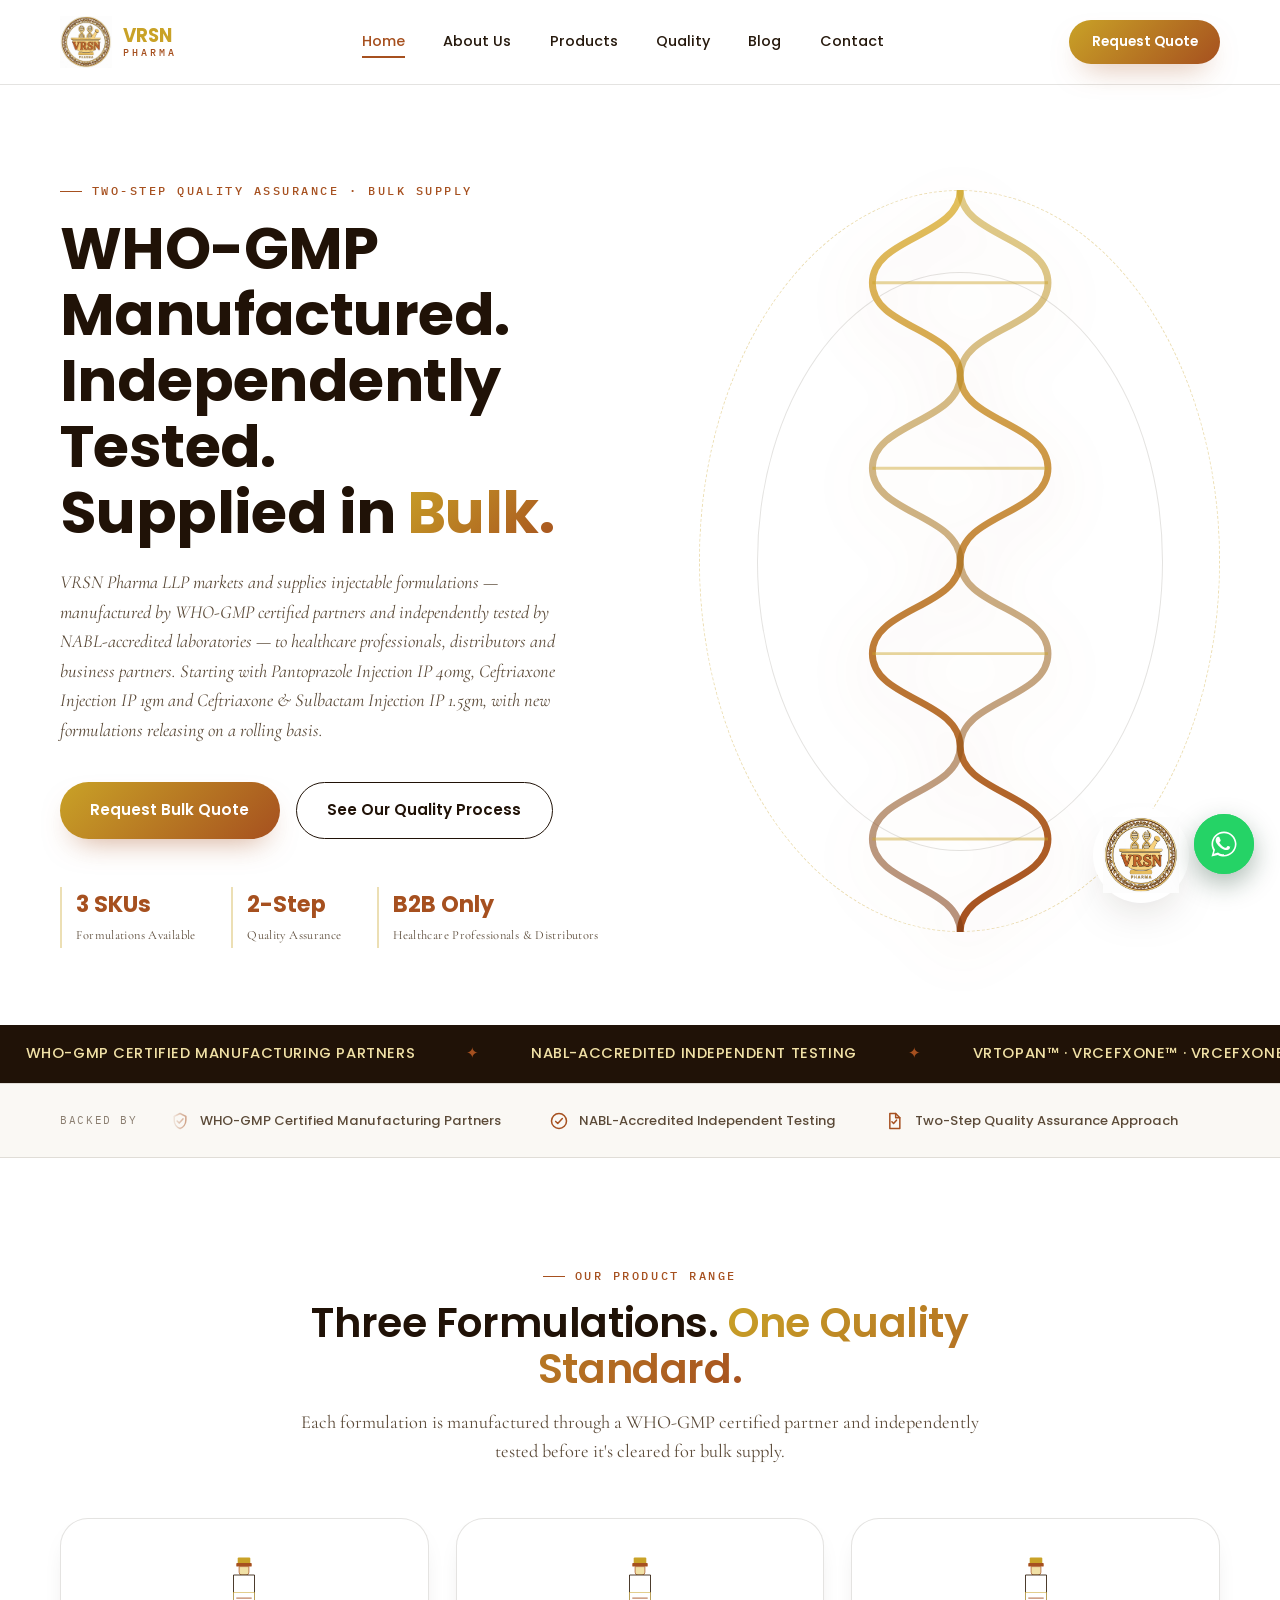
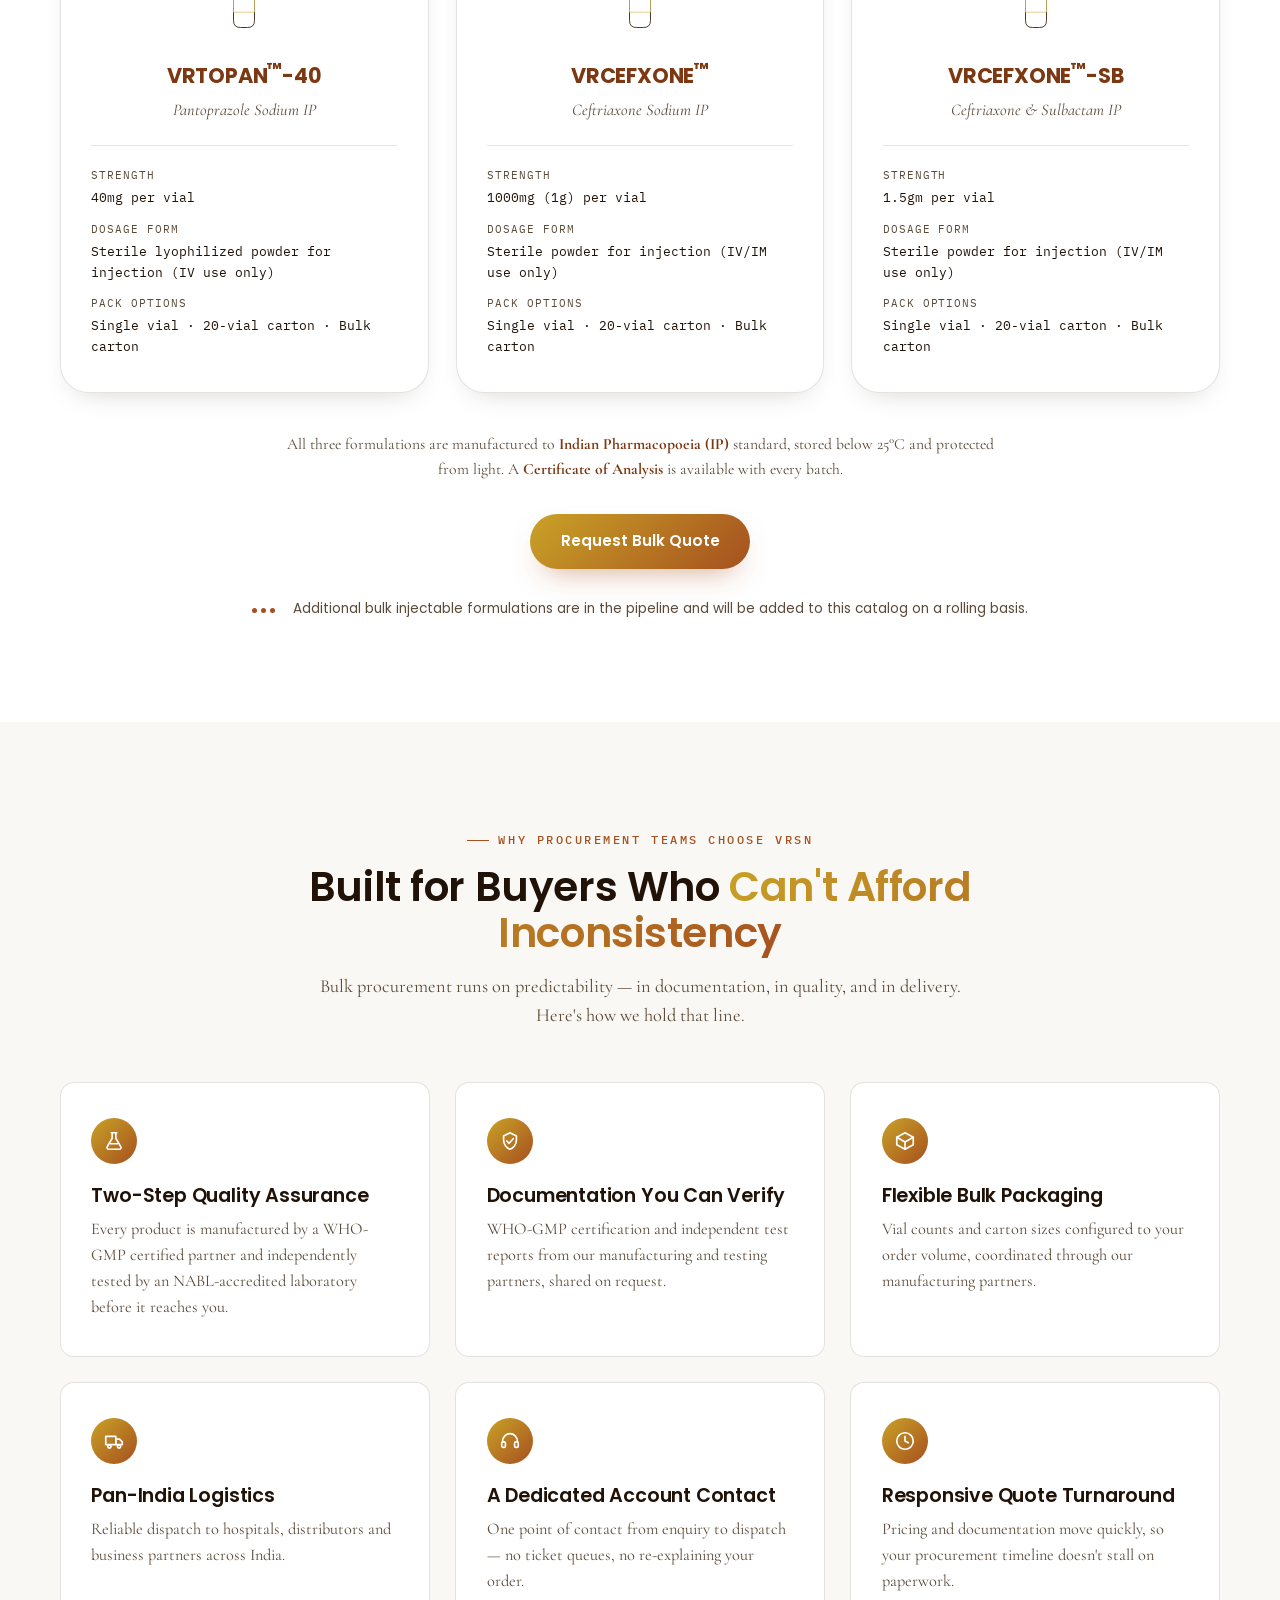
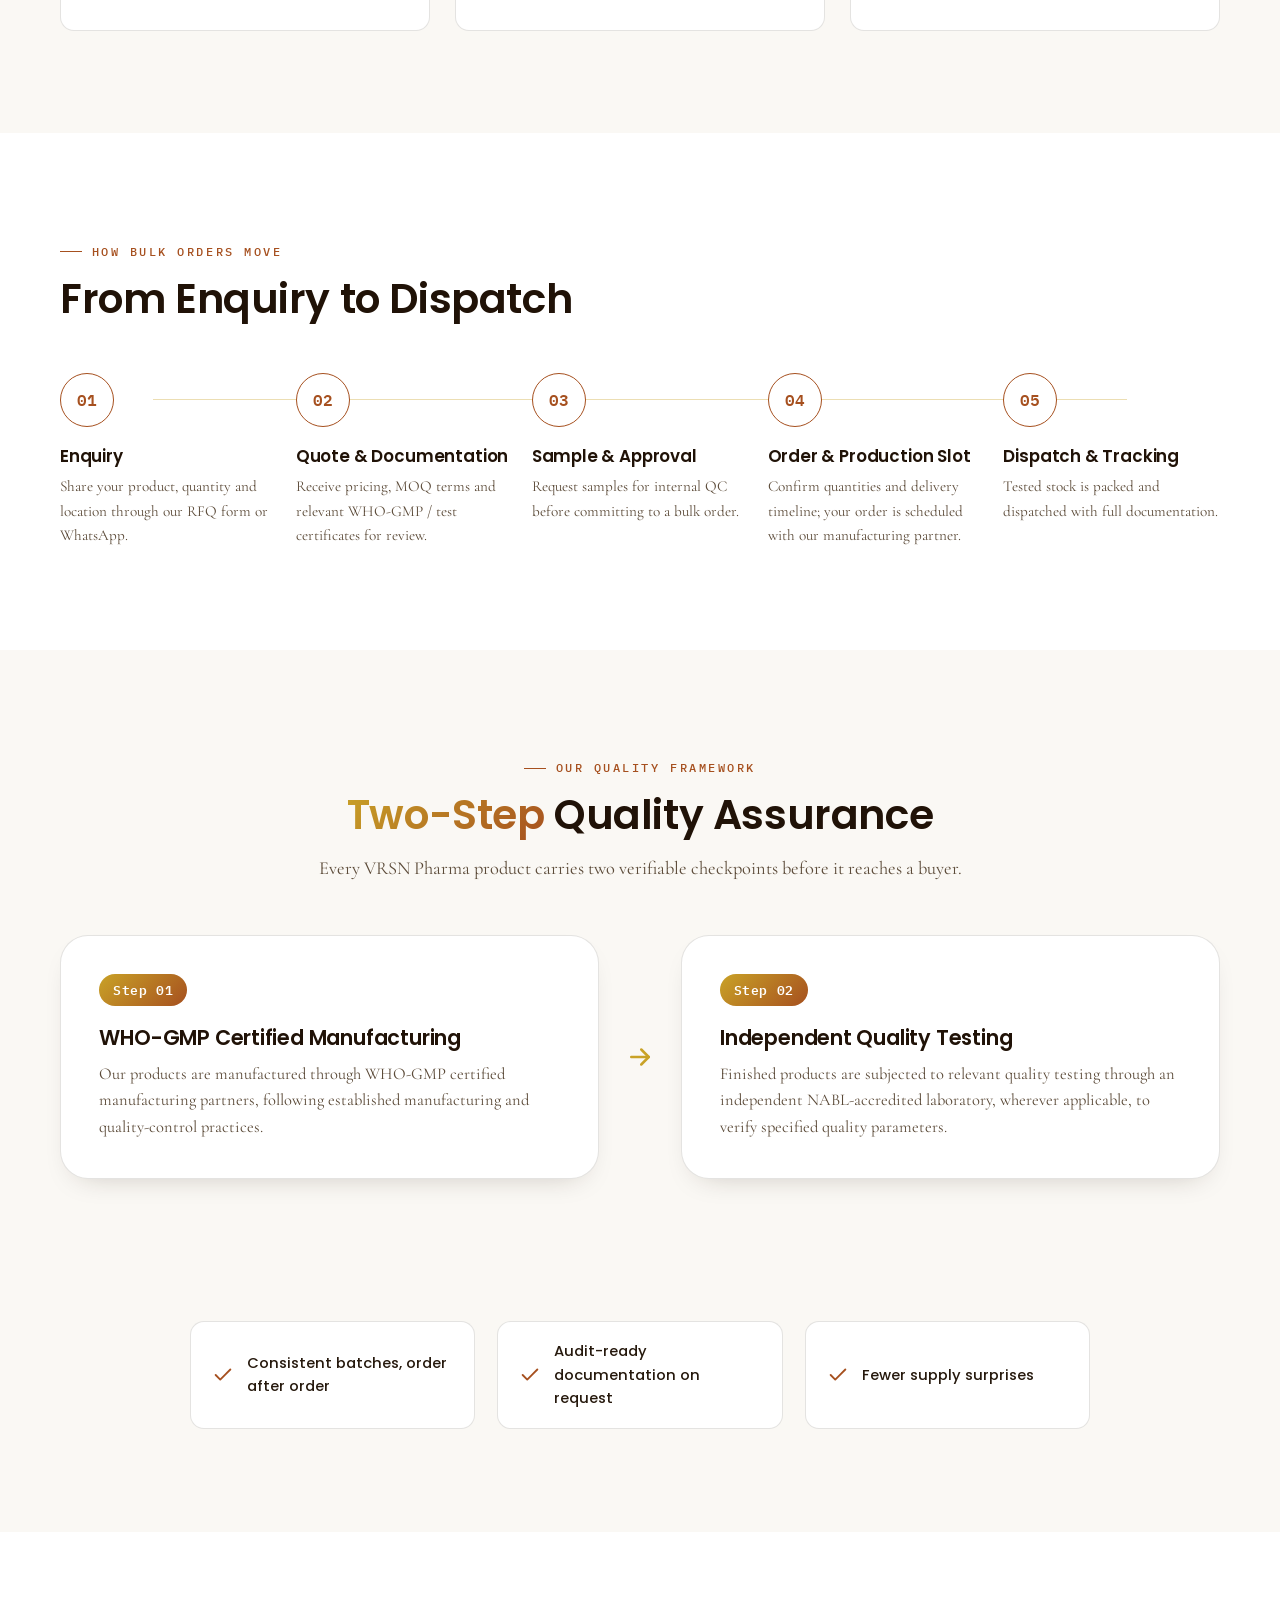
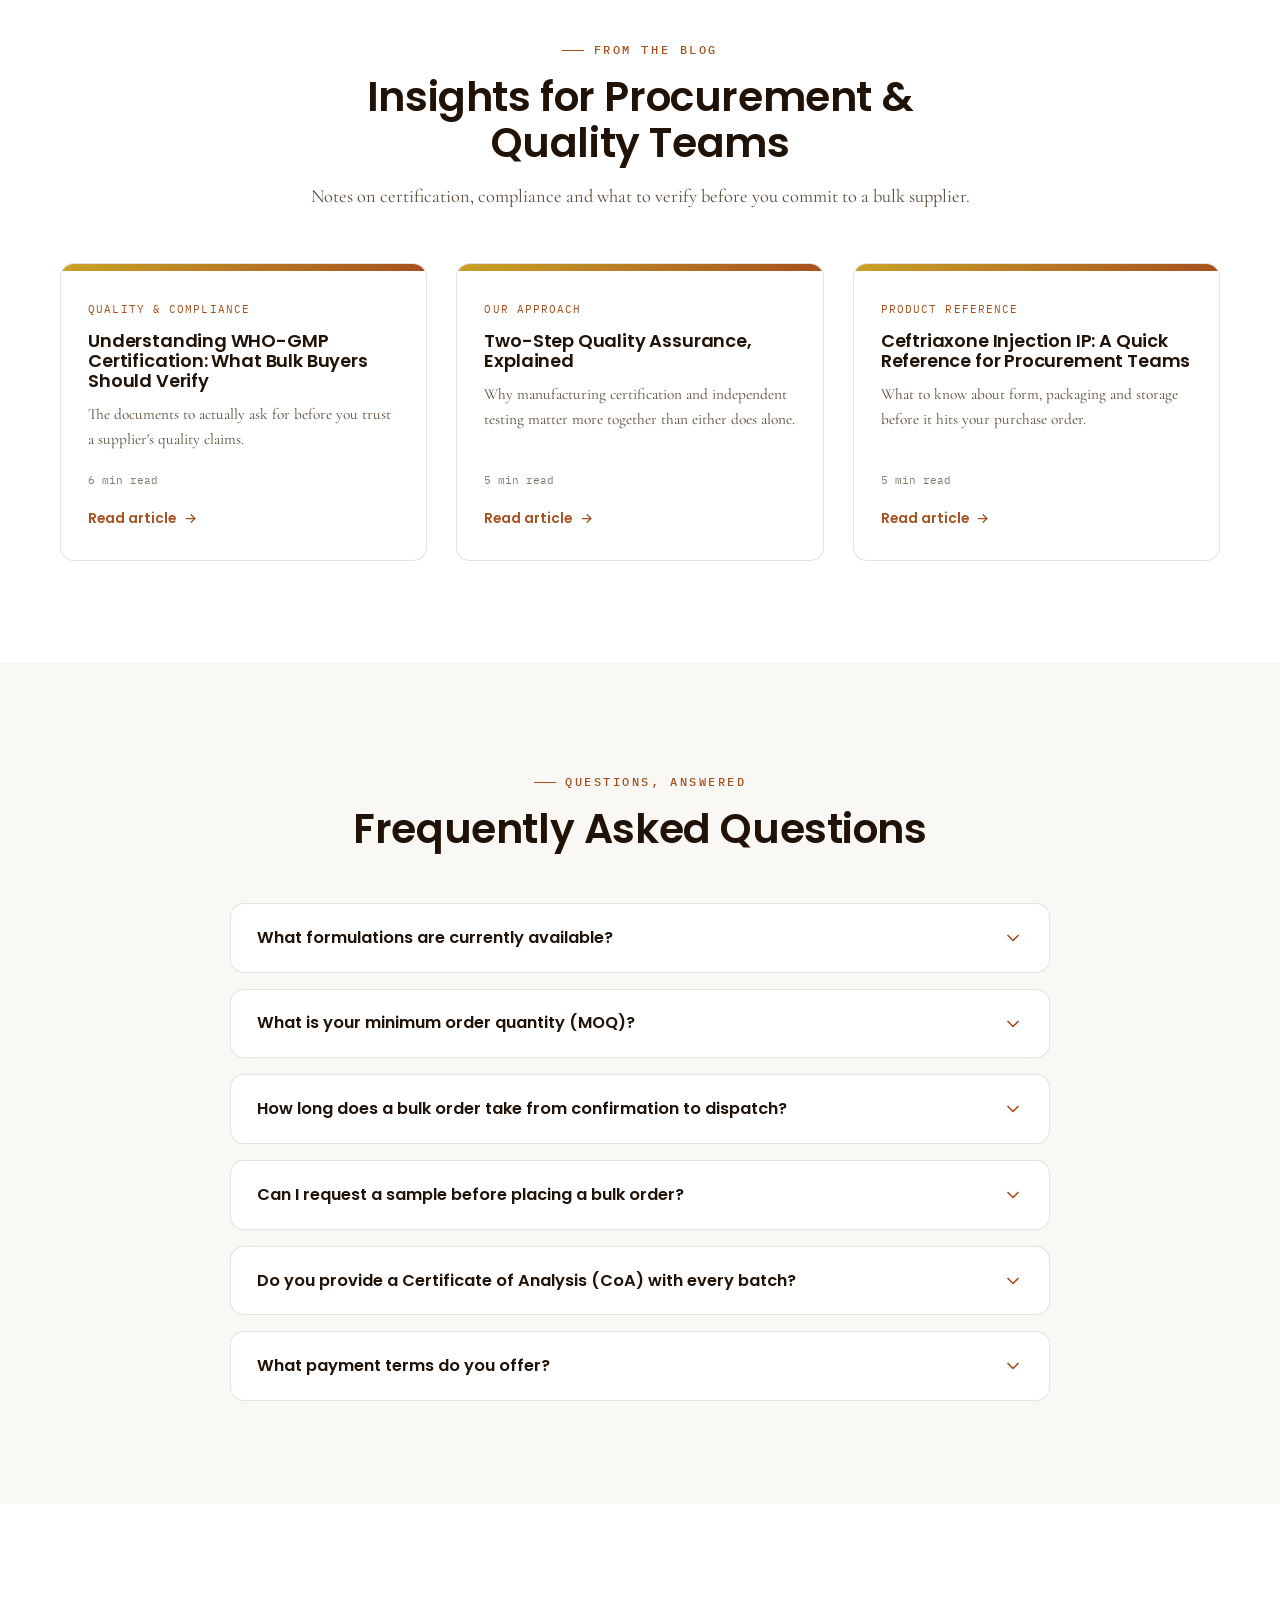
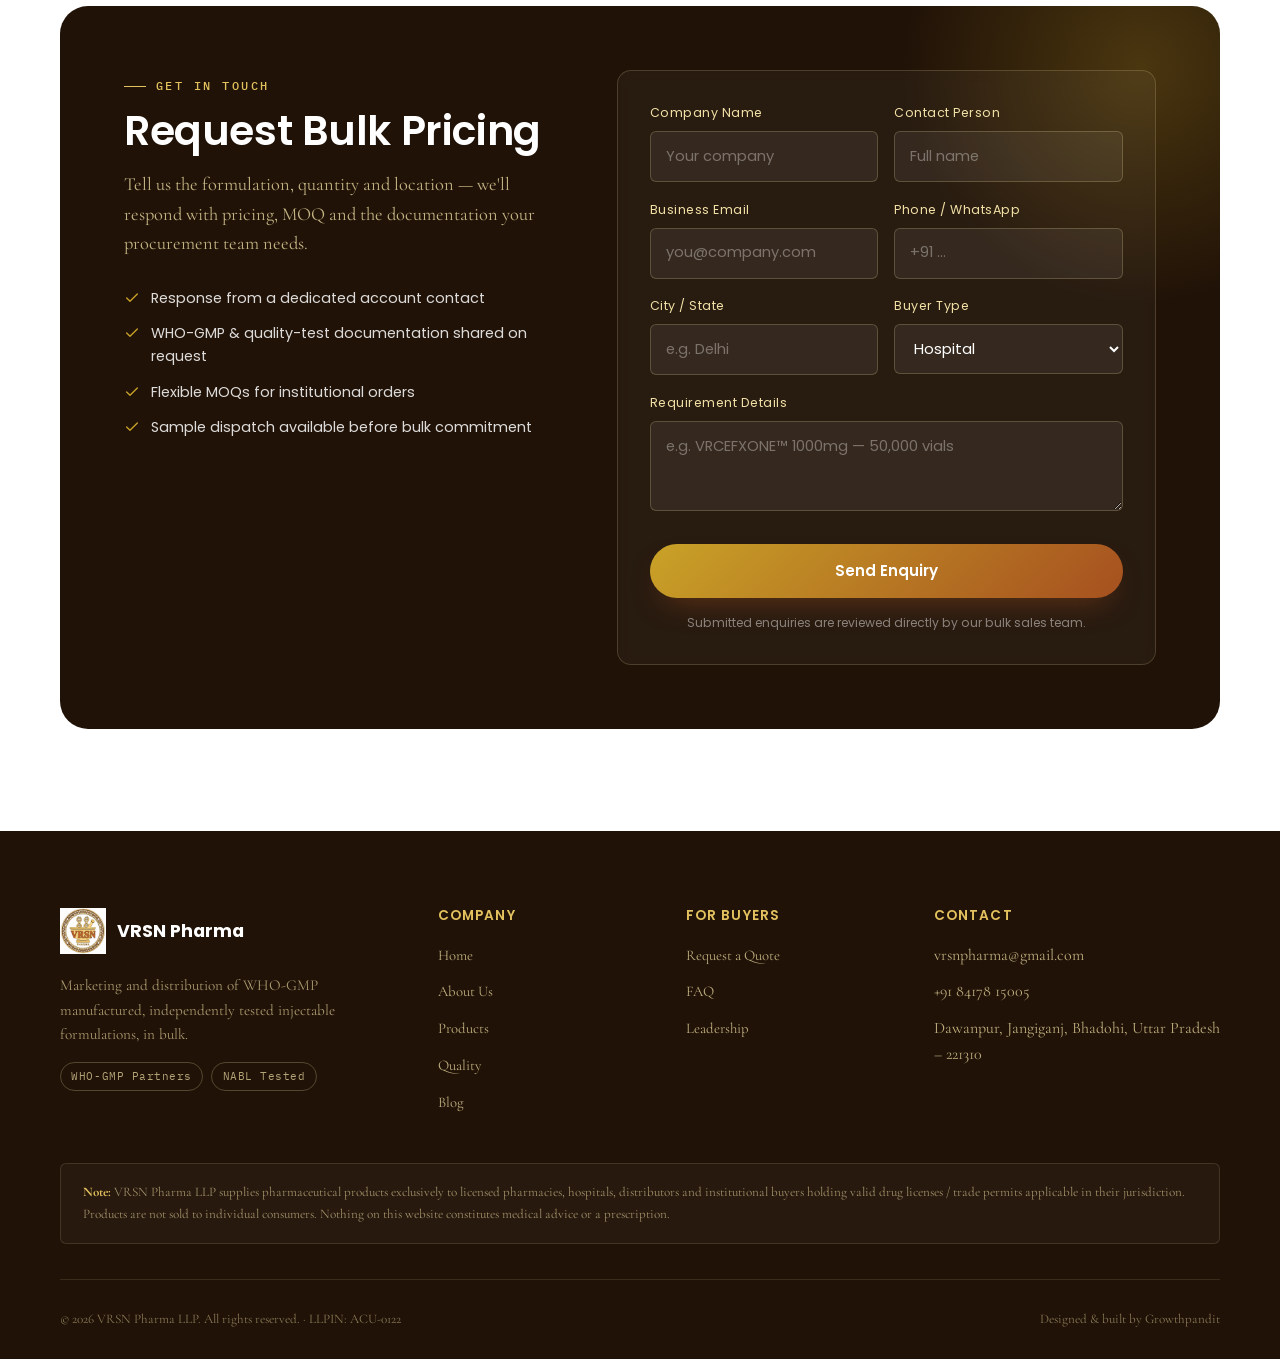
==== index.html @ abc67e85 "Initial website" ====
<!DOCTYPE html>
<html lang="en">
<head>
<meta charset="UTF-8">
<meta name="viewport" content="width=device-width, initial-scale=1.0">
<title>VRSN Pharma — Two-Step Quality Assured Bulk Injectable Supply</title>
<meta name="description" content="VRSN Pharma LLP markets and supplies WHO-GMP manufactured, independently tested injectable formulations in bulk to healthcare professionals, distributors and business partners.">
<link rel="icon" href="[data-uri]">
<link rel="preconnect" href="https://fonts.googleapis.com">
<link rel="preconnect" href="https://fonts.gstatic.com" crossorigin>
<link href="https://fonts.googleapis.com/css2?family=Poppins:wght@400;500;600;700&family=Cormorant+Garamond:ital,wght@0,400;0,500;0,600;1,400;1,500&family=IBM+Plex+Mono:wght@400;500;600&display=swap" rel="stylesheet">
<style>
/* ==========================================================================
   VRSN PHARMA — Design System
   Palette derived from brand seal: antique gold, burnt copper, deep bronze-brown
   Display: Poppins (SemiBold/Bold) · Body: Cormorant Garamond · Data: IBM Plex Mono
   ========================================================================== */

:root {
  --gold: #C9A227;
  --gold-light: #E3C15E;
  --gold-pale: #F1E1A6;
  --copper: #A6501F;
  --copper-deep: #7C3812;
  --brown-deep: #33200F;
  --brown-black: #201207;
  --ink: #26190D;
  --ink-soft: #5B4A38;
  --white: #FFFFFF;
  --mist: #FAF8F4;
  --line: rgba(38, 25, 13, 0.12);
  --line-gold: rgba(201, 162, 39, 0.35);

  --grad-copper: linear-gradient(135deg, var(--gold) 0%, var(--copper) 100%);
  --grad-seal: linear-gradient(160deg, var(--gold-light) 0%, var(--gold) 45%, var(--copper) 100%);

  --font-display: 'Poppins', 'Montserrat', sans-serif;
  --font-body: 'Cormorant Garamond', 'Playfair Display', serif;
  --font-mono: 'IBM Plex Mono', 'Courier New', monospace;

  --h1: clamp(2.4rem, 4.6vw, 4rem);
  --h2: clamp(1.9rem, 3.2vw, 2.6rem);
  --h3: clamp(1.3rem, 2vw, 1.6rem);
  --body-lg: clamp(1.15rem, 1.4vw, 1.35rem);

  --container: 1240px;
  --section-pad: clamp(4.5rem, 8vw, 7.5rem);
  --radius-sm: 6px;
  --radius-md: 14px;
  --radius-lg: 28px;
  --shadow-soft: 0 20px 50px -25px rgba(38, 25, 13, 0.35);
  --shadow-card: 0 12px 30px -18px rgba(38, 25, 13, 0.28);
}

*, *::before, *::after { box-sizing: border-box; margin: 0; padding: 0; }
html { scroll-behavior: smooth; }
@media (prefers-reduced-motion: reduce) {
  html { scroll-behavior: auto; }
  *, *::before, *::after { animation-duration: 0.001ms !important; animation-iteration-count: 1 !important; transition-duration: 0.001ms !important; scroll-behavior: auto !important; }
}
body {
  font-family: var(--font-body);
  background: var(--white);
  color: var(--ink);
  line-height: 1.6;
  -webkit-font-smoothing: antialiased;
  overflow-x: hidden;
}
img { max-width: 100%; display: block; }
a { color: inherit; text-decoration: none; }
ul { list-style: none; }
button { font: inherit; cursor: pointer; border: none; background: none; }
input, textarea, select { font: inherit; }
:focus-visible { outline: 2px solid var(--copper); outline-offset: 3px; }

h1, h2, h3, h4 {
  font-family: var(--font-display);
  font-weight: 600;
  color: var(--brown-black);
  line-height: 1.12;
  letter-spacing: -0.01em;
}
h1 { font-size: var(--h1); font-weight: 700; }
h2 { font-size: var(--h2); }
h3 { font-size: var(--h3); font-weight: 600; }
p { font-size: var(--body-lg); color: var(--ink-soft); }
.lede {
  font-family: var(--font-body);
  font-style: italic;
  font-size: var(--body-lg);
  color: var(--ink-soft);
}
.eyebrow {
  font-family: var(--font-mono);
  font-size: 0.72rem;
  font-weight: 500;
  letter-spacing: 0.22em;
  text-transform: uppercase;
  color: var(--copper);
  display: inline-flex;
  align-items: center;
  gap: 0.6rem;
}
.eyebrow::before { content: ''; width: 22px; height: 1px; background: var(--copper); }
.section-head { max-width: 680px; margin-bottom: 3.2rem; }
.section-head.center { margin-left: auto; margin-right: auto; text-align: center; }
.section-head h2 { margin-top: 0.9rem; }
.section-head p { margin-top: 1rem; }

.container { max-width: var(--container); margin: 0 auto; padding: 0 clamp(1.25rem, 4vw, 2.5rem); }
.section { padding: var(--section-pad) 0; position: relative; }
.section--tight { padding: clamp(3rem, 5vw, 4.5rem) 0; }
.section--mist { background: var(--mist); }
.section--dark { background: var(--brown-black); color: var(--gold-pale); }
.section--dark p { color: rgba(241, 225, 166, 0.75); }
.section--dark h2, .section--dark h3 { color: var(--white); }
.divider { height: 1px; background: var(--line); border: none; }

.reveal { opacity: 0; transform: translateY(24px); transition: opacity 0.7s ease, transform 0.7s ease; }
.reveal.is-visible { opacity: 1; transform: translateY(0); }

.btn {
  display: inline-flex; align-items: center; gap: 0.55rem;
  font-family: var(--font-display); font-weight: 600; font-size: 0.95rem;
  padding: 0.95rem 1.9rem; border-radius: 999px;
  transition: transform 0.25s ease, box-shadow 0.25s ease, background 0.25s ease, color 0.25s ease;
  white-space: nowrap;
}
.btn-primary { background: var(--grad-copper); color: var(--white); box-shadow: 0 14px 30px -14px rgba(166, 80, 31, 0.55); }
.btn-primary:hover { transform: translateY(-2px); box-shadow: 0 18px 36px -14px rgba(166, 80, 31, 0.65); }
.btn-outline { background: transparent; color: var(--brown-black); border: 1.5px solid var(--brown-black); }
.btn-outline:hover { background: var(--brown-black); color: var(--white); }
.btn-outline.on-dark { color: var(--gold-pale); border-color: rgba(241, 225, 166, 0.4); }
.btn-outline.on-dark:hover { background: var(--gold-pale); color: var(--brown-black); }
.btn-sm { padding: 0.7rem 1.4rem; font-size: 0.85rem; }
.btn svg { width: 16px; height: 16px; }

.navbar { position: sticky; top: 0; z-index: 100; background: rgba(255, 255, 255, 0.98); border-bottom: 1px solid var(--line); }
.navbar .container { display: flex; align-items: center; justify-content: space-between; height: 84px; }
.brand { display: flex; align-items: center; gap: 0.7rem; }
.brand img { height: 52px; width: 52px; }
.brand-word { font-family: var(--font-display); font-weight: 700; font-size: 1.15rem; color: var(--brown-black); line-height: 1.1; }
.brand-word span { display: block; font-family: var(--font-mono); font-weight: 500; font-size: 0.6rem; letter-spacing: 0.3em; color: var(--copper); margin-top: 2px; }
.nav-links { display: flex; align-items: center; gap: 2.4rem; }
.nav-links a { font-family: var(--font-display); font-size: 0.9rem; font-weight: 500; color: var(--ink); position: relative; padding: 0.3rem 0; }
.nav-links a::after { content: ''; position: absolute; left: 0; bottom: 0; width: 0; height: 2px; background: var(--copper); transition: width 0.25s ease; }
.nav-links a:hover::after, .nav-links a.active::after { width: 100%; }
.nav-links a.active { color: var(--copper); }
.nav-right { display: flex; align-items: center; gap: 1.6rem; }
.nav-toggle { display: none; flex-direction: column; gap: 5px; width: 26px; }
.nav-toggle span { height: 2px; background: var(--brown-black); border-radius: 2px; }

.hero { padding: clamp(3.5rem, 7vw, 6rem) 0 clamp(3rem, 6vw, 5rem); position: relative; }
.hero .container { display: grid; grid-template-columns: 1.05fr 0.95fr; gap: clamp(2rem, 5vw, 4rem); align-items: center; }
.hero-copy h1 { margin-top: 1rem; }
.hero-copy .lede { display: block; margin-top: 1.4rem; max-width: 520px; }
.hero-actions { display: flex; flex-wrap: wrap; gap: 1rem; margin-top: 2.3rem; }
.hero-meta { display: flex; gap: 2.2rem; margin-top: 3rem; flex-wrap: wrap; }
.hero-meta div { border-left: 2px solid var(--line-gold); padding-left: 0.9rem; }
.hero-meta strong { display: block; font-family: var(--font-display); font-size: 1.4rem; color: var(--copper); }
.hero-meta span { font-size: 0.78rem; color: var(--ink-soft); letter-spacing: 0.03em; }

.hero-visual { position: relative; display: flex; align-items: center; justify-content: center; aspect-ratio: 1/1; }
.seal-ring { position: absolute; inset: 0; border-radius: 50%; border: 1.5px dashed var(--line-gold); animation: spin-slow 90s linear infinite; }
.seal-ring--inner { inset: 11%; border-style: solid; border-color: var(--line); animation: spin-slow-rev 70s linear infinite; }
@keyframes spin-slow { to { transform: rotate(360deg); } }
@keyframes spin-slow-rev { to { transform: rotate(-360deg); } }
.helix-wrap { position: relative; width: 60%; z-index: 2; filter: drop-shadow(0 18px 30px rgba(166, 80, 31, 0.18)); }
.hero-logo-badge { position: absolute; bottom: 4%; right: 6%; width: 96px; height: 96px; border-radius: 50%; background: var(--white); box-shadow: var(--shadow-soft); display: flex; align-items: center; justify-content: center; padding: 10px; z-index: 3; }
.hero-logo-badge img { width: 100%; height: 100%; object-fit: contain; }

.trust-strip { border-top: 1px solid var(--line); border-bottom: 1px solid var(--line); background: var(--mist); overflow: hidden; padding-top: 1.6rem; padding-bottom: 1.6rem; }
.trust-strip-inner { display: flex; align-items: center; gap: 2rem; }
.trust-scroll-wrap {
  overflow: hidden; flex: 1; min-width: 0;
  -webkit-mask-image: linear-gradient(to right, transparent 0, black 32px, black calc(100% - 32px), transparent 100%);
  mask-image: linear-gradient(to right, transparent 0, black 32px, black calc(100% - 32px), transparent 100%);
}
.trust-track { display: flex; align-items: center; gap: 3rem; width: max-content; animation: trust-scroll 24s linear infinite; }
@keyframes trust-scroll { from { transform: translateX(-50%); } to { transform: translateX(0); } }
.trust-item { display: flex; align-items: center; gap: 0.65rem; font-family: var(--font-display); font-size: 0.82rem; font-weight: 500; color: var(--ink-soft); white-space: nowrap; }
.trust-item svg { width: 20px; height: 20px; color: var(--copper); flex-shrink: 0; }
.trust-label { font-family: var(--font-mono); font-size: 0.68rem; letter-spacing: 0.15em; text-transform: uppercase; color: var(--ink-soft); opacity: 0.7; flex-shrink: 0; }

.product-layout { display: grid; grid-template-columns: 0.85fr 1.15fr; gap: clamp(2rem, 5vw, 4rem); align-items: center; }
.vial-frame { background: var(--mist); border: 1px solid var(--line); border-radius: var(--radius-lg); display: flex; align-items: center; justify-content: center; padding: 3rem 2rem; position: relative; overflow: hidden; }
.vial-frame::before { content: ''; position: absolute; width: 340px; height: 340px; border-radius: 50%; background: radial-gradient(circle, var(--gold-pale) 0%, transparent 70%); opacity: 0.6; }
.vial-frame svg { position: relative; z-index: 1; width: 62%; }
.spec-card { background: var(--white); border: 1px solid var(--line); border-radius: var(--radius-lg); box-shadow: var(--shadow-card); overflow: hidden; }
.spec-table { width: 100%; border-collapse: collapse; }
.spec-table tr { border-bottom: 1px solid var(--line); }
.spec-table tr:last-child { border-bottom: none; }
.spec-table td { padding: 0.95rem 2.2rem; font-family: var(--font-mono); font-size: 0.85rem; }
.spec-table td:first-child { color: var(--ink-soft); width: 40%; letter-spacing: 0.02em; }
.spec-table td:last-child { color: var(--brown-black); font-weight: 500; }
.more-soon { margin-top: 1.8rem; display: flex; align-items: center; gap: 0.9rem; font-family: var(--font-display); font-size: 0.85rem; color: var(--ink-soft); }
.more-soon .dots span { display: inline-block; width: 5px; height: 5px; border-radius: 50%; background: var(--copper); margin-right: 4px; animation: pulse-dot 1.4s ease-in-out infinite; }
.more-soon .dots span:nth-child(2) { animation-delay: 0.2s; }
.more-soon .dots span:nth-child(3) { animation-delay: 0.4s; }
@keyframes pulse-dot { 0%, 80%, 100% { opacity: 0.25; } 40% { opacity: 1; } }

.usp-grid { display: grid; grid-template-columns: repeat(3, 1fr); gap: 1.6rem; }
.usp-card { padding: 2.2rem 1.9rem; border: 1px solid var(--line); border-radius: var(--radius-md); transition: border-color 0.3s ease, transform 0.3s ease, box-shadow 0.3s ease; background: var(--white); }
.usp-card:hover { transform: translateY(-5px); border-color: var(--line-gold); box-shadow: var(--shadow-card); }
.usp-icon { width: 46px; height: 46px; border-radius: 50%; background: var(--grad-copper); display: flex; align-items: center; justify-content: center; margin-bottom: 1.3rem; }
.usp-icon svg { width: 22px; height: 22px; color: var(--white); }
.usp-card h3 { font-size: 1.2rem; margin-bottom: 0.6rem; }
.usp-card p { font-size: 1.02rem; }

.process-rail { display: grid; grid-template-columns: repeat(5, 1fr); gap: 1.2rem; position: relative; }
.process-rail::before { content: ''; position: absolute; top: 26px; left: 8%; right: 8%; height: 1px; background: var(--line-gold); z-index: 0; }
.step { position: relative; z-index: 1; }
.step-num { width: 54px; height: 54px; border-radius: 50%; background: var(--white); border: 1.5px solid var(--copper); color: var(--copper); font-family: var(--font-mono); font-weight: 600; font-size: 1rem; display: flex; align-items: center; justify-content: center; margin-bottom: 1.3rem; }
.step h3 { font-size: 1.05rem; margin-bottom: 0.5rem; }
.step p { font-size: 0.95rem; }

/* ---------- Two-Step Quality Assurance ---------- */
.qa-steps { display: grid; grid-template-columns: 1fr auto 1fr; gap: 1.6rem; align-items: stretch; }
.qa-step { background: var(--white); border: 1px solid var(--line); border-radius: var(--radius-lg); padding: clamp(2rem, 3vw, 2.6rem); box-shadow: var(--shadow-card); }
.qa-num { display: inline-block; font-family: var(--font-mono); font-size: 0.8rem; font-weight: 600; letter-spacing: 0.05em; color: var(--white); background: var(--grad-copper); padding: 0.35rem 0.85rem; border-radius: 999px; margin-bottom: 1.3rem; }
.qa-step h3 { font-size: 1.3rem; margin-bottom: 0.7rem; }
.qa-step p { font-size: 1.03rem; }
.qa-connector { display: flex; align-items: center; justify-content: center; color: var(--gold); }
.qa-connector svg { width: 30px; height: 30px; }
.qa-closing { text-align: center; max-width: 660px; margin: 2.6rem auto 0; font-size: 1.15rem; }

/* ---------- Vision & Mission ---------- */
.vision-mission-layout { display: grid; grid-template-columns: 0.85fr 1.15fr; gap: clamp(2.5rem, 5vw, 4rem); align-items: start; }
.vision-block { position: sticky; top: 110px; }
.vision-statement { font-family: var(--font-body); font-style: italic; font-size: clamp(1.5rem, 2.4vw, 1.9rem); color: var(--brown-black); line-height: 1.4; margin-top: 1.2rem; }
.vision-statement::before { content: '\201C'; color: var(--gold); font-size: 1.4em; line-height: 0; vertical-align: -0.32em; margin-right: 0.05em; }
.mission-list { display: flex; flex-direction: column; gap: 1.3rem; }
.mission-list li { display: flex; align-items: flex-start; gap: 1rem; font-family: var(--font-display); font-size: 1.02rem; color: var(--ink); background: var(--white); border: 1px solid var(--line); border-radius: var(--radius-md); padding: 1.1rem 1.4rem; }
.mission-list svg { width: 20px; height: 20px; color: var(--copper); flex-shrink: 0; margin-top: 3px; }

/* ---------- Leadership Team ---------- */
.team-grid { display: grid; grid-template-columns: repeat(4, 1fr); gap: 2rem; }
.team-card { text-align: center; }
.team-photo { width: 76%; aspect-ratio: 1/1; border-radius: 50%; overflow: hidden; margin: 0 auto 1.3rem; border: 3px solid var(--gold-pale); box-shadow: var(--shadow-card); }
.team-photo img { width: 100%; height: 100%; object-fit: cover; }
.team-card h3 { font-size: 1.08rem; margin-bottom: 0.35rem; }
.team-title { font-family: var(--font-mono); font-size: 0.7rem; font-weight: 500; letter-spacing: 0.12em; text-transform: uppercase; color: var(--copper); }

.cta-band { background: var(--brown-black); color: var(--white); border-radius: var(--radius-lg); position: relative; overflow: hidden; }
.cta-band::before { content: ''; position: absolute; width: 480px; height: 480px; border-radius: 50%; right: -160px; top: -180px; background: radial-gradient(circle, rgba(201, 162, 39, 0.25) 0%, transparent 70%); }
.cta-inner { padding: clamp(2.5rem, 5vw, 4.5rem); display: grid; grid-template-columns: 0.9fr 1.1fr; gap: clamp(2rem, 4vw, 3.5rem); position: relative; z-index: 1; }
.cta-copy .eyebrow { color: var(--gold-light); }
.cta-copy .eyebrow::before { background: var(--gold-light); }
.cta-copy h2 { color: var(--white); margin-top: 0.8rem; }
.cta-copy p { color: rgba(241, 225, 166, 0.78); margin-top: 1rem; }
.cta-copy ul { margin-top: 1.8rem; display: flex; flex-direction: column; gap: 0.75rem; }
.cta-copy li { display: flex; align-items: flex-start; gap: 0.7rem; font-family: var(--font-display); font-size: 0.9rem; color: rgba(255,255,255,0.85); }
.cta-copy li svg { width: 16px; height: 16px; color: var(--gold); flex-shrink: 0; margin-top: 3px; }

.rfq-form { background: rgba(255,255,255,0.04); border: 1px solid rgba(241, 225, 166, 0.18); border-radius: var(--radius-md); padding: 2rem; backdrop-filter: blur(6px); }
.form-row { display: grid; grid-template-columns: 1fr 1fr; gap: 1rem; }
.field { margin-bottom: 1.1rem; }
.field label { display: block; font-family: var(--font-display); font-size: 0.78rem; letter-spacing: 0.04em; color: var(--gold-pale); margin-bottom: 0.5rem; }
.field input, .field select, .field textarea { width: 100%; background: rgba(255,255,255,0.06); border: 1px solid rgba(241, 225, 166, 0.22); border-radius: var(--radius-sm); padding: 0.8rem 0.95rem; color: var(--white); font-family: var(--font-display); font-size: 0.92rem; }
.field input::placeholder, .field textarea::placeholder { color: rgba(255,255,255,0.35); }
.field textarea { resize: vertical; min-height: 90px; }
.field input:focus, .field select:focus, .field textarea:focus { outline: none; border-color: var(--gold); }
.field select option { background: var(--brown-black); }
.rfq-form .btn-primary { width: 100%; justify-content: center; margin-top: 0.4rem; }
.form-note { font-size: 0.76rem; color: rgba(255,255,255,0.45); margin-top: 0.9rem; text-align: center; font-family: var(--font-display); }

.footer { background: var(--brown-black); color: rgba(241, 225, 166, 0.75); padding-top: clamp(3.5rem, 6vw, 5rem); }
.footer-grid { display: grid; grid-template-columns: 1.3fr 0.8fr 0.8fr 1.1fr; gap: 2.5rem; padding-bottom: 3rem; }
.footer-brand { display: flex; align-items: center; gap: 0.7rem; margin-bottom: 1.2rem; }
.footer-brand img { height: 46px; width: 46px; }
.footer-brand span { font-family: var(--font-display); font-weight: 700; color: var(--white); font-size: 1.1rem; }
.footer p { font-size: 0.95rem; color: rgba(241, 225, 166, 0.65); }
.footer h4 { font-family: var(--font-display); font-size: 0.85rem; letter-spacing: 0.08em; text-transform: uppercase; color: var(--gold-light); margin-bottom: 1.2rem; }
.footer ul { display: flex; flex-direction: column; gap: 0.7rem; }
.footer ul a { font-size: 0.92rem; color: rgba(241, 225, 166, 0.75); transition: color 0.2s ease; }
.footer ul a:hover { color: var(--gold-light); }
.footer-certs { display: flex; flex-wrap: wrap; gap: 0.5rem; margin-top: 1rem; }
.footer-certs span { font-family: var(--font-mono); font-size: 0.66rem; letter-spacing: 0.05em; border: 1px solid rgba(241, 225, 166, 0.25); border-radius: 999px; padding: 0.3rem 0.65rem; color: rgba(241, 225, 166, 0.7); }
.footer-bottom { border-top: 1px solid rgba(241, 225, 166, 0.12); padding: 1.8rem 0; display: flex; justify-content: space-between; align-items: center; flex-wrap: wrap; gap: 1rem; }
.footer-bottom p { font-size: 0.82rem; color: rgba(241, 225, 166, 0.5); }
.disclaimer { background: rgba(255,255,255,0.03); border: 1px solid rgba(241, 225, 166, 0.14); border-radius: var(--radius-sm); padding: 1.1rem 1.4rem; font-size: 0.82rem; color: rgba(241, 225, 166, 0.6); margin-bottom: 2.2rem; line-height: 1.65; }
.disclaimer strong { color: var(--gold-light); }

.story-layout { display: grid; grid-template-columns: 0.95fr 1.05fr; gap: clamp(2.5rem, 5vw, 4.5rem); align-items: center; }
.story-visual { position: relative; border-radius: var(--radius-lg); overflow: hidden; background: var(--mist); border: 1px solid var(--line); aspect-ratio: 4/5; display: flex; align-items: center; justify-content: center; }
.story-visual svg { width: 55%; }

@media (max-width: 991px) {
  .hero .container { grid-template-columns: 1fr; }
  .hero-visual { order: -1; max-width: 380px; margin: 0 auto; }
  .product-layout { grid-template-columns: 1fr; }
  .usp-grid { grid-template-columns: repeat(2, 1fr); }
  .process-rail { grid-template-columns: repeat(3, 1fr); row-gap: 2.5rem; }
  .process-rail::before { display: none; }
  .qa-steps { grid-template-columns: 1fr; }
  .qa-connector svg { transform: rotate(90deg); }
  .cta-inner { grid-template-columns: 1fr; }
  .footer-grid { grid-template-columns: 1fr 1fr; }
  .story-layout { grid-template-columns: 1fr; }
  .story-visual { order: -1; max-width: 320px; margin: 0 auto; }
  .vision-mission-layout { grid-template-columns: 1fr; }
  .vision-block { position: static; }
  .team-grid { grid-template-columns: repeat(2, 1fr); }
}
@media (max-width: 767px) {
  .nav-links { position: fixed; inset: 84px 0 0 0; background: var(--white); flex-direction: column; padding: 2.5rem 1.5rem; gap: 1.8rem; transform: translateX(100%); transition: transform 0.35s ease; }
  .nav-links.is-open { transform: translateX(0); }
  .nav-toggle { display: flex; }
  .nav-right .btn-primary.btn-sm { display: none; }
  .usp-grid { grid-template-columns: 1fr; }
  .process-rail { grid-template-columns: 1fr 1fr; }
  .form-row { grid-template-columns: 1fr; }
  .footer-grid { grid-template-columns: 1fr; gap: 2.2rem; }
  .team-grid { grid-template-columns: repeat(2, 1fr); gap: 1.4rem; }
  h1 { font-size: 2.3rem; }
}

/* ---------- Marquee ---------- */
.marquee { background: var(--brown-black); overflow: hidden; padding: 1.1rem 0; }
.marquee-track { display: flex; width: max-content; animation: marquee-scroll 34s linear infinite; }
.marquee-track .item { font-family: var(--font-display); font-weight: 500; font-size: 0.92rem; letter-spacing: 0.04em; color: var(--gold-pale); white-space: nowrap; padding: 0 1.6rem; }
.marquee-track .sep { color: var(--copper); }
@keyframes marquee-scroll { from { transform: translateX(0); } to { transform: translateX(-50%); } }

/* ---------- Gradient text ---------- */
.text-grad { background: var(--grad-copper); -webkit-background-clip: text; background-clip: text; color: transparent; }

/* ---------- FAQ ---------- */
.faq-list { max-width: 820px; margin: 0 auto; display: flex; flex-direction: column; gap: 1rem; }
.faq-item { border: 1px solid var(--line); border-radius: var(--radius-md); background: var(--white); overflow: hidden; transition: border-color 0.3s ease; }
.faq-item.is-open { border-color: var(--line-gold); }
.faq-q { width: 100%; display: flex; align-items: center; justify-content: space-between; gap: 1rem; padding: 1.3rem 1.6rem; text-align: left; }
.faq-q span { font-family: var(--font-display); font-weight: 600; font-size: 1.02rem; color: var(--brown-black); }
.faq-q svg { width: 20px; height: 20px; color: var(--copper); flex-shrink: 0; transition: transform 0.3s ease; }
.faq-item.is-open .faq-q svg { transform: rotate(180deg); }
.faq-a-wrap { display: grid; grid-template-rows: 0fr; transition: grid-template-rows 0.35s ease; }
.faq-item.is-open .faq-a-wrap { grid-template-rows: 1fr; }
.faq-a-inner { overflow: hidden; }
.faq-a-inner p { padding: 0 1.6rem 1.4rem; font-size: 1rem; }

/* ---------- What this means row ---------- */
.means-row { display: grid; grid-template-columns: repeat(3, 1fr); gap: 1.4rem; max-width: 900px; margin: 2.6rem auto 0; }
.means-item { display: flex; align-items: center; gap: 0.8rem; background: var(--white); border: 1px solid var(--line); border-radius: var(--radius-md); padding: 1.1rem 1.3rem; }
.means-item svg { width: 22px; height: 22px; color: var(--copper); flex-shrink: 0; }
.means-item span { font-family: var(--font-display); font-size: 0.92rem; font-weight: 500; color: var(--ink); }

/* ---------- Blog cards ---------- */
.blog-grid { display: grid; grid-template-columns: repeat(3, 1fr); gap: 1.8rem; }
.blog-card { border: 1px solid var(--line); border-radius: var(--radius-md); overflow: hidden; background: var(--white); transition: transform 0.35s ease, box-shadow 0.35s ease; display: flex; flex-direction: column; }
.blog-card:hover { transform: translateY(-6px); box-shadow: var(--shadow-card); }
.blog-card-top { height: 7px; background: var(--grad-copper); }
.blog-card-body { padding: 1.9rem 1.7rem; flex: 1; display: flex; flex-direction: column; }
.blog-tag { font-family: var(--font-mono); font-size: 0.68rem; letter-spacing: 0.1em; text-transform: uppercase; color: var(--copper); }
.blog-card h3 { font-size: 1.12rem; margin-top: 0.8rem; margin-bottom: 0.7rem; }
.blog-card p { font-size: 0.96rem; flex: 1; }
.blog-meta { margin-top: 1.3rem; font-family: var(--font-mono); font-size: 0.7rem; color: var(--ink-soft); opacity: 0.75; }
.blog-read { display: inline-flex; align-items: center; gap: 0.4rem; font-family: var(--font-display); font-weight: 600; font-size: 0.85rem; color: var(--copper); margin-top: 1.1rem; }
.blog-read svg { width: 15px; height: 15px; transition: transform 0.25s ease; }
.blog-card:hover .blog-read svg { transform: translateX(3px); }

/* ---------- Article layout (blog.html) ---------- */
.article-block { max-width: 760px; margin: 0 auto; padding: clamp(2.5rem,5vw,3.5rem) 0; border-bottom: 1px solid var(--line); }
.article-block:last-of-type { border-bottom: none; }
.article-block h2 { margin-top: 0.9rem; margin-bottom: 1.5rem; }
.article-block p { margin-bottom: 1.15rem; }
.article-block h4 { font-family: var(--font-display); font-size: 1.1rem; font-weight: 600; margin-top: 1.9rem; margin-bottom: 0.9rem; color: var(--copper-deep); }
.article-block ul.plain { list-style: disc; padding-left: 1.4rem; margin-bottom: 1.15rem; }
.article-block ul.plain li { font-size: var(--body-lg); color: var(--ink-soft); margin-bottom: 0.5rem; }
.article-meta { display: flex; align-items: center; gap: 1rem; margin-top: 1rem; font-family: var(--font-mono); font-size: 0.75rem; color: var(--ink-soft); opacity: 0.75; }

/* ---------- Motion polish ---------- */
@keyframes float-y { 0%, 100% { transform: translateY(0); } 50% { transform: translateY(-8px); } }
.hero-logo-badge { animation: float-y 4.5s ease-in-out infinite; }
.usp-card:hover { transform: translateY(-6px) scale(1.01); }
.step-num { transition: transform 0.3s ease, background 0.3s ease, color 0.3s ease; }
.step:hover .step-num { background: var(--grad-copper); border-color: transparent; color: var(--white); transform: scale(1.08); }

@media (max-width: 991px) {
  .blog-grid { grid-template-columns: repeat(2, 1fr); }
  .means-row { grid-template-columns: 1fr; }
}
@media (max-width: 767px) {
  .blog-grid { grid-template-columns: 1fr; }
  .faq-q span { font-size: 0.95rem; }
  .marquee-track .item { font-size: 0.82rem; padding: 0 1.1rem; }
}

/* ---------- Brand wordmark ---------- */
.brand-word { color: var(--gold); }

/* ---------- Product grid (multi-SKU) ---------- */
.product-grid { display: grid; grid-template-columns: repeat(3, 1fr); gap: 1.7rem; }
.product-card { background: var(--white); border: 1px solid var(--line); border-radius: var(--radius-lg); padding: 2.2rem 1.9rem; box-shadow: var(--shadow-card); display: flex; flex-direction: column; transition: transform 0.3s ease, box-shadow 0.3s ease; }
.product-card:hover { transform: translateY(-5px); box-shadow: var(--shadow-soft); }
.vial-mini { width: 56px; margin: 0 auto 1.1rem; }
.product-brand { font-family: var(--font-display); font-weight: 700; font-size: 1.3rem; color: var(--copper-deep); text-align: center; letter-spacing: -0.01em; }
.product-generic { font-family: var(--font-body); font-style: italic; font-size: 1.02rem; color: var(--ink-soft); text-align: center; margin-top: 0.3rem; margin-bottom: 1.4rem; }
.product-specs { font-family: var(--font-mono); font-size: 0.82rem; color: var(--brown-black); display: flex; flex-direction: column; gap: 0.8rem; border-top: 1px solid var(--line); padding-top: 1.3rem; flex: 1; }
.product-specs .label { display: block; color: var(--ink-soft); font-size: 0.66rem; letter-spacing: 0.09em; text-transform: uppercase; margin-bottom: 3px; }
.product-note { max-width: 720px; margin: 2.4rem auto 0; text-align: center; font-size: 0.98rem; color: var(--ink-soft); }
.product-note strong { color: var(--copper-deep); }

/* ---------- Company facts strip ---------- */
.facts-strip { display: flex; flex-wrap: wrap; justify-content: center; align-items: center; gap: 0.5rem 1.8rem; margin-top: 1.8rem; font-family: var(--font-mono); font-size: 0.76rem; color: var(--ink-soft); letter-spacing: 0.02em; }
.facts-strip strong { color: var(--copper); font-weight: 600; }
.facts-strip .fdot { color: var(--line-gold); }

@media (max-width: 991px) {
  .product-grid { grid-template-columns: 1fr; max-width: 460px; margin-left: auto; margin-right: auto; }
}

/* ---------- WhatsApp floating button ---------- */
.whatsapp-float {
  position: fixed;
  bottom: 26px;
  right: 26px;
  width: 60px;
  height: 60px;
  background: #25D366;
  border-radius: 50%;
  display: flex;
  align-items: center;
  justify-content: center;
  box-shadow: 0 10px 26px rgba(19, 60, 38, 0.35);
  z-index: 999;
  transition: transform 0.25s ease, box-shadow 0.25s ease;
}
.whatsapp-float:hover { transform: scale(1.08); box-shadow: 0 12px 30px rgba(19, 60, 38, 0.42); }
.whatsapp-float::before {
  content: '';
  position: absolute;
  inset: 0;
  border-radius: 50%;
  background: #25D366;
  z-index: -1;
  animation: wa-ripple 2.4s ease-out infinite;
}
@keyframes wa-ripple {
  0% { transform: scale(1); opacity: 0.55; }
  100% { transform: scale(1.7); opacity: 0; }
}
.whatsapp-float svg { width: 30px; height: 30px; position: relative; z-index: 1; }
.wa-tooltip {
  position: absolute;
  right: 72px;
  top: 50%;
  transform: translateY(-50%) translateX(8px);
  background: var(--brown-black);
  color: var(--white);
  font-family: var(--font-display);
  font-size: 0.82rem;
  font-weight: 500;
  padding: 0.55rem 1rem;
  border-radius: 8px;
  white-space: nowrap;
  opacity: 0;
  pointer-events: none;
  transition: opacity 0.25s ease, transform 0.25s ease;
}
.whatsapp-float:hover .wa-tooltip { opacity: 1; transform: translateY(-50%) translateX(0); }

@media (max-width: 767px) {
  .whatsapp-float { width: 52px; height: 52px; bottom: 18px; right: 18px; }
  .whatsapp-float svg { width: 26px; height: 26px; }
  .wa-tooltip { display: none; }
}

</style>
</head>
<body>

<header class="navbar">
  <div class="container">
    <a href="#home" class="brand">
      <img src="[data-uri]" alt="VRSN Pharma seal">
      <span class="brand-word">VRSN<span>PHARMA</span></span>
    </a>
    <nav class="nav-links" id="navLinks">
      <a href="#home" data-page="home">Home</a>
      <a href="#about" data-page="about">About Us</a>
      <a href="#products">Products</a>
      <a href="#quality">Quality</a>
      <a href="#blog" data-page="blog">Blog</a>
      <a href="#contact">Contact</a>
    </nav>
    <div class="nav-right">
      <a href="#contact" class="btn btn-primary btn-sm">Request Quote</a>
      <button class="nav-toggle" id="navToggle" aria-label="Toggle navigation" aria-expanded="false">
        <span></span><span></span><span></span>
      </button>
    </div>
  </div>
</header>

<!-- ============================================================ HOME ============================================================ -->
<div id="page-home" class="page">

<section class="hero">
  <div class="container">
    <div class="hero-copy reveal">
      <span class="eyebrow">Two-Step Quality Assurance · Bulk Supply</span>
      <h1>WHO-GMP Manufactured. Independently Tested.<br>Supplied in <span class="text-grad">Bulk.</span></h1>
      <span class="lede">VRSN Pharma LLP markets and supplies injectable formulations — manufactured by WHO-GMP certified partners and independently tested by NABL-accredited laboratories — to healthcare professionals, distributors and business partners. Starting with Pantoprazole Injection IP 40mg, Ceftriaxone Injection IP 1gm and Ceftriaxone &amp; Sulbactam Injection IP 1.5gm, with new formulations releasing on a rolling basis.</span>
      <div class="hero-actions">
        <a href="#contact" class="btn btn-primary">Request Bulk Quote</a>
        <a href="#quality" class="btn btn-outline">See Our Quality Process</a>
      </div>
      <div class="hero-meta">
        <div><strong>3 SKUs</strong><span>Formulations Available</span></div>
        <div><strong>2-Step</strong><span>Quality Assurance</span></div>
        <div><strong>B2B Only</strong><span>Healthcare Professionals &amp; Distributors</span></div>
      </div>
    </div>
    <div class="hero-visual reveal">
      <div class="seal-ring"></div>
      <div class="seal-ring seal-ring--inner"></div>
      <svg class="helix-wrap" viewBox="0 0 160 380" fill="none" xmlns="http://www.w3.org/2000/svg">
        <path d="M80,0 C80,24 35,24 35,47.5 C35,71 80,71 80,95 C80,119 125,119 125,142.5 C125,166 80,166 80,190 C80,214 35,214 35,237.5 C35,261 80,261 80,285 C80,309 125,309 125,332.5 C125,356 80,356 80,380" stroke="url(#helixGradA)" stroke-width="3.5" stroke-linecap="round"/>
        <path d="M80,0 C80,24 125,24 125,47.5 C125,71 80,71 80,95 C80,119 35,119 35,142.5 C35,166 80,166 80,190 C80,214 125,214 125,237.5 C125,261 80,261 80,285 C80,309 35,309 35,332.5 C35,356 80,356 80,380" stroke="url(#helixGradB)" stroke-width="3.5" stroke-linecap="round" opacity="0.55"/>
        <line x1="35" y1="47.5" x2="125" y2="47.5" stroke="#C9A227" stroke-width="1.5" opacity="0.45"/>
        <line x1="35" y1="142.5" x2="125" y2="142.5" stroke="#C9A227" stroke-width="1.5" opacity="0.45"/>
        <line x1="35" y1="237.5" x2="125" y2="237.5" stroke="#C9A227" stroke-width="1.5" opacity="0.45"/>
        <line x1="35" y1="332.5" x2="125" y2="332.5" stroke="#C9A227" stroke-width="1.5" opacity="0.45"/>
        <defs>
          <linearGradient id="helixGradA" x1="0" y1="0" x2="0" y2="380" gradientUnits="userSpaceOnUse"><stop offset="0" stop-color="#E3C15E"/><stop offset="1" stop-color="#A6501F"/></linearGradient>
          <linearGradient id="helixGradB" x1="0" y1="0" x2="0" y2="380" gradientUnits="userSpaceOnUse"><stop offset="0" stop-color="#C9A227"/><stop offset="1" stop-color="#7C3812"/></linearGradient>
        </defs>
      </svg>
      <div class="hero-logo-badge"><img src="[data-uri]" alt="VRSN Pharma"></div>
    </div>
  </div>
</section>

<div class="marquee" aria-hidden="true">
  <div class="marquee-track">
    <span class="item">WHO-GMP CERTIFIED MANUFACTURING PARTNERS</span><span class="item sep">✦</span>
    <span class="item">NABL-ACCREDITED INDEPENDENT TESTING</span><span class="item sep">✦</span>
    <span class="item">VRTOPAN™ · VRCEFXONE™ · VRCEFXONE™-SB</span><span class="item sep">✦</span>
    <span class="item">TWO-STEP QUALITY ASSURANCE</span><span class="item sep">✦</span>
    <span class="item">BULK &amp; INSTITUTIONAL SUPPLY</span><span class="item sep">✦</span>
    <span class="item">WHO-GMP CERTIFIED MANUFACTURING PARTNERS</span><span class="item sep">✦</span>
    <span class="item">NABL-ACCREDITED INDEPENDENT TESTING</span><span class="item sep">✦</span>
    <span class="item">VRTOPAN™ · VRCEFXONE™ · VRCEFXONE™-SB</span><span class="item sep">✦</span>
    <span class="item">TWO-STEP QUALITY ASSURANCE</span><span class="item sep">✦</span>
    <span class="item">BULK &amp; INSTITUTIONAL SUPPLY</span><span class="item sep">✦</span>
  </div>
</div>

<div class="trust-strip">
  <div class="container trust-strip-inner">
    <span class="trust-label">Backed By</span>
    <div class="trust-scroll-wrap">
      <div class="trust-track">
        <div class="trust-item"><svg viewBox="0 0 24 24" fill="none" stroke="currentColor" stroke-width="1.8" stroke-linecap="round" stroke-linejoin="round"><path d="M12 3 19 6.5V11C19 16 15.5 19.8 12 21C8.5 19.8 5 16 5 11V6.5Z"/><path d="M8.5 12L11 14.5L15.5 9.5"/></svg> WHO-GMP Certified Manufacturing Partners</div>
        <div class="trust-item"><svg viewBox="0 0 24 24" fill="none" stroke="currentColor" stroke-width="1.8" stroke-linecap="round" stroke-linejoin="round"><circle cx="12" cy="12" r="9"/><path d="M8 12.5L10.5 15L16 9"/></svg> NABL-Accredited Independent Testing</div>
        <div class="trust-item"><svg viewBox="0 0 24 24" fill="none" stroke="currentColor" stroke-width="1.8" stroke-linecap="round" stroke-linejoin="round"><path d="M7 3H14L19 8V21H7Z"/><path d="M14 3V8H19"/><path d="M9.5 13L11.5 15L15 11"/></svg> Two-Step Quality Assurance Approach</div>
        <div class="trust-item" aria-hidden="true"><svg viewBox="0 0 24 24" fill="none" stroke="currentColor" stroke-width="1.8" stroke-linecap="round" stroke-linejoin="round"><path d="M12 3 19 6.5V11C19 16 15.5 19.8 12 21C8.5 19.8 5 16 5 11V6.5Z"/><path d="M8.5 12L11 14.5L15.5 9.5"/></svg> WHO-GMP Certified Manufacturing Partners</div>
        <div class="trust-item" aria-hidden="true"><svg viewBox="0 0 24 24" fill="none" stroke="currentColor" stroke-width="1.8" stroke-linecap="round" stroke-linejoin="round"><circle cx="12" cy="12" r="9"/><path d="M8 12.5L10.5 15L16 9"/></svg> NABL-Accredited Independent Testing</div>
        <div class="trust-item" aria-hidden="true"><svg viewBox="0 0 24 24" fill="none" stroke="currentColor" stroke-width="1.8" stroke-linecap="round" stroke-linejoin="round"><path d="M7 3H14L19 8V21H7Z"/><path d="M14 3V8H19"/><path d="M9.5 13L11.5 15L15 11"/></svg> Two-Step Quality Assurance Approach</div>
      </div>
    </div>
  </div>
</div>

<section class="section" id="products">
  <div class="container">
    <div class="section-head center reveal">
      <span class="eyebrow">Our Product Range</span>
      <h2>Three Formulations. <span class="text-grad">One Quality Standard.</span></h2>
      <p>Each formulation is manufactured through a WHO-GMP certified partner and independently tested before it's cleared for bulk supply.</p>
    </div>
    <div class="product-grid">
      <div class="product-card reveal">
        <svg class="vial-mini" viewBox="0 0 160 240" fill="none" xmlns="http://www.w3.org/2000/svg">
          <rect x="62" y="10" width="36" height="18" rx="3" fill="#C9A227"/><rect x="58" y="26" width="44" height="10" rx="2" fill="#A6501F"/>
          <path d="M66,36 L66,52 Q66,60 74,60 L86,60 Q94,60 94,52 L94,36 Z" fill="#F1E1A6" stroke="#A6501F" stroke-width="2"/>
          <path d="M50,60 L110,60 L110,190 Q110,210 90,210 L70,210 Q50,210 50,190 Z" fill="#FFFFFF" stroke="#33200F" stroke-width="2.5"/>
          <rect x="50" y="110" width="60" height="56" fill="#FFFFFF" stroke="#C9A227" stroke-width="1.5"/><line x1="58" y1="126" x2="102" y2="126" stroke="#A6501F" stroke-width="2.5"/>
        </svg>
        <div class="product-brand">VRTOPAN<sup>™</sup>-40</div>
        <div class="product-generic">Pantoprazole Sodium IP</div>
        <div class="product-specs">
          <div><span class="label">Strength</span>40mg per vial</div>
          <div><span class="label">Dosage Form</span>Sterile lyophilized powder for injection (IV use only)</div>
          <div><span class="label">Pack Options</span>Single vial · 20-vial carton · Bulk carton</div>
        </div>
      </div>
      <div class="product-card reveal">
        <svg class="vial-mini" viewBox="0 0 160 240" fill="none" xmlns="http://www.w3.org/2000/svg">
          <rect x="62" y="10" width="36" height="18" rx="3" fill="#C9A227"/><rect x="58" y="26" width="44" height="10" rx="2" fill="#A6501F"/>
          <path d="M66,36 L66,52 Q66,60 74,60 L86,60 Q94,60 94,52 L94,36 Z" fill="#F1E1A6" stroke="#A6501F" stroke-width="2"/>
          <path d="M50,60 L110,60 L110,190 Q110,210 90,210 L70,210 Q50,210 50,190 Z" fill="#FFFFFF" stroke="#33200F" stroke-width="2.5"/>
          <rect x="50" y="110" width="60" height="56" fill="#FFFFFF" stroke="#C9A227" stroke-width="1.5"/><line x1="58" y1="126" x2="102" y2="126" stroke="#A6501F" stroke-width="2.5"/>
        </svg>
        <div class="product-brand">VRCEFXONE<sup>™</sup></div>
        <div class="product-generic">Ceftriaxone Sodium IP</div>
        <div class="product-specs">
          <div><span class="label">Strength</span>1000mg (1g) per vial</div>
          <div><span class="label">Dosage Form</span>Sterile powder for injection (IV/IM use only)</div>
          <div><span class="label">Pack Options</span>Single vial · 20-vial carton · Bulk carton</div>
        </div>
      </div>
      <div class="product-card reveal">
        <svg class="vial-mini" viewBox="0 0 160 240" fill="none" xmlns="http://www.w3.org/2000/svg">
          <rect x="62" y="10" width="36" height="18" rx="3" fill="#C9A227"/><rect x="58" y="26" width="44" height="10" rx="2" fill="#A6501F"/>
          <path d="M66,36 L66,52 Q66,60 74,60 L86,60 Q94,60 94,52 L94,36 Z" fill="#F1E1A6" stroke="#A6501F" stroke-width="2"/>
          <path d="M50,60 L110,60 L110,190 Q110,210 90,210 L70,210 Q50,210 50,190 Z" fill="#FFFFFF" stroke="#33200F" stroke-width="2.5"/>
          <rect x="50" y="110" width="60" height="56" fill="#FFFFFF" stroke="#C9A227" stroke-width="1.5"/><line x1="58" y1="126" x2="102" y2="126" stroke="#A6501F" stroke-width="2.5"/>
        </svg>
        <div class="product-brand">VRCEFXONE<sup>™</sup>-SB</div>
        <div class="product-generic">Ceftriaxone &amp; Sulbactam IP</div>
        <div class="product-specs">
          <div><span class="label">Strength</span>1.5gm per vial</div>
          <div><span class="label">Dosage Form</span>Sterile powder for injection (IV/IM use only)</div>
          <div><span class="label">Pack Options</span>Single vial · 20-vial carton · Bulk carton</div>
        </div>
      </div>
    </div>
    <p class="product-note reveal">All three formulations are manufactured to <strong>Indian Pharmacopoeia (IP)</strong> standard, stored below 25°C and protected from light. A <strong>Certificate of Analysis</strong> is available with every batch.</p>
    <div style="text-align:center; margin-top:2rem;">
      <a href="#contact" class="btn btn-primary">Request Bulk Quote</a>
    </div>
    <div class="more-soon" style="justify-content:center;">
      <span class="dots"><span></span><span></span><span></span></span>
      Additional bulk injectable formulations are in the pipeline and will be added to this catalog on a rolling basis.
    </div>
  </div>
</section>

<section class="section section--mist">
  <div class="container">
    <div class="section-head center reveal">
      <span class="eyebrow">Why Procurement Teams Choose VRSN</span>
      <h2>Built for Buyers Who <span class="text-grad">Can't Afford Inconsistency</span></h2>
      <p>Bulk procurement runs on predictability — in documentation, in quality, and in delivery. Here's how we hold that line.</p>
    </div>
    <div class="usp-grid">
      <div class="usp-card reveal">
        <div class="usp-icon"><svg viewBox="0 0 24 24" fill="none" stroke="#fff" stroke-width="1.8" stroke-linecap="round" stroke-linejoin="round"><path d="M9 3H15"/><path d="M10 3V9L4.5 18.5C4 19.5 4.7 21 6 21H18C19.3 21 20 19.5 19.5 18.5L14 9V3"/><path d="M8 15H16"/></svg></div>
        <h3>Two-Step Quality Assurance</h3>
        <p>Every product is manufactured by a WHO-GMP certified partner and independently tested by an NABL-accredited laboratory before it reaches you.</p>
      </div>
      <div class="usp-card reveal">
        <div class="usp-icon"><svg viewBox="0 0 24 24" fill="none" stroke="#fff" stroke-width="1.8" stroke-linecap="round" stroke-linejoin="round"><path d="M12 3 19 6.5V11C19 16 15.5 19.8 12 21C8.5 19.8 5 16 5 11V6.5Z"/><path d="M8.5 12L11 14.5L15.5 9.5"/></svg></div>
        <h3>Documentation You Can Verify</h3>
        <p>WHO-GMP certification and independent test reports from our manufacturing and testing partners, shared on request.</p>
      </div>
      <div class="usp-card reveal">
        <div class="usp-icon"><svg viewBox="0 0 24 24" fill="none" stroke="#fff" stroke-width="1.8" stroke-linecap="round" stroke-linejoin="round"><path d="M3 8L12 3L21 8V16L12 21L3 16Z"/><path d="M3 8L12 13L21 8"/><path d="M12 13V21"/></svg></div>
        <h3>Flexible Bulk Packaging</h3>
        <p>Vial counts and carton sizes configured to your order volume, coordinated through our manufacturing partners.</p>
      </div>
      <div class="usp-card reveal">
        <div class="usp-icon"><svg viewBox="0 0 24 24" fill="none" stroke="#fff" stroke-width="1.8" stroke-linecap="round" stroke-linejoin="round"><path d="M3 7H14V16H3Z"/><path d="M14 10H18L21 13V16H14Z"/><circle cx="7" cy="18" r="1.8"/><circle cx="17.5" cy="18" r="1.8"/></svg></div>
        <h3>Pan-India Logistics</h3>
        <p>Reliable dispatch to hospitals, distributors and business partners across India.</p>
      </div>
      <div class="usp-card reveal">
        <div class="usp-icon"><svg viewBox="0 0 24 24" fill="none" stroke="#fff" stroke-width="1.8" stroke-linecap="round" stroke-linejoin="round"><path d="M4 13V12C4 7.6 7.6 4 12 4C16.4 4 20 7.6 20 12V13"/><rect x="3" y="13" width="4" height="6" rx="1.5"/><rect x="17" y="13" width="4" height="6" rx="1.5"/></svg></div>
        <h3>A Dedicated Account Contact</h3>
        <p>One point of contact from enquiry to dispatch — no ticket queues, no re-explaining your order.</p>
      </div>
      <div class="usp-card reveal">
        <div class="usp-icon"><svg viewBox="0 0 24 24" fill="none" stroke="#fff" stroke-width="1.8" stroke-linecap="round" stroke-linejoin="round"><circle cx="12" cy="12" r="9"/><path d="M12 7V12L15.5 14"/></svg></div>
        <h3>Responsive Quote Turnaround</h3>
        <p>Pricing and documentation move quickly, so your procurement timeline doesn't stall on paperwork.</p>
      </div>
    </div>
  </div>
</section>

<section class="section">
  <div class="container">
    <div class="section-head reveal">
      <span class="eyebrow">How Bulk Orders Move</span>
      <h2>From Enquiry to Dispatch</h2>
    </div>
    <div class="process-rail">
      <div class="step reveal"><div class="step-num">01</div><h3>Enquiry</h3><p>Share your product, quantity and location through our RFQ form or WhatsApp.</p></div>
      <div class="step reveal"><div class="step-num">02</div><h3>Quote &amp; Documentation</h3><p>Receive pricing, MOQ terms and relevant WHO-GMP / test certificates for review.</p></div>
      <div class="step reveal"><div class="step-num">03</div><h3>Sample &amp; Approval</h3><p>Request samples for internal QC before committing to a bulk order.</p></div>
      <div class="step reveal"><div class="step-num">04</div><h3>Order &amp; Production Slot</h3><p>Confirm quantities and delivery timeline; your order is scheduled with our manufacturing partner.</p></div>
      <div class="step reveal"><div class="step-num">05</div><h3>Dispatch &amp; Tracking</h3><p>Tested stock is packed and dispatched with full documentation.</p></div>
    </div>
  </div>
</section>

<section class="section section--mist" id="quality">
  <div class="container">
    <div class="section-head center reveal">
      <span class="eyebrow">Our Quality Framework</span>
      <h2><span class="text-grad">Two-Step</span> Quality Assurance</h2>
      <p>Every VRSN Pharma product carries two verifiable checkpoints before it reaches a buyer.</p>
    </div>
    <div class="qa-steps">
      <div class="qa-step reveal">
        <span class="qa-num">Step 01</span>
        <h3>WHO-GMP Certified Manufacturing</h3>
        <p>Our products are manufactured through WHO-GMP certified manufacturing partners, following established manufacturing and quality-control practices.</p>
      </div>
      <div class="qa-connector reveal" aria-hidden="true"><svg viewBox="0 0 24 24" fill="none" stroke="currentColor" stroke-width="2" stroke-linecap="round" stroke-linejoin="round"><path d="M5 12H19"/><path d="M13 6L19 12L13 18"/></svg></div>
      <div class="qa-step reveal">
        <span class="qa-num">Step 02</span>
        <h3>Independent Quality Testing</h3>
        <p>Finished products are subjected to relevant quality testing through an independent NABL-accredited laboratory, wherever applicable, to verify specified quality parameters.</p>
      </div>
    </div>
    <p class="qa-closing reveal lede">Through this Two-Step Quality Assurance Approach, we aim to strengthen confidence in the quality, consistency and reliability of our pharmaceutical products.</p>
    <div class="means-row reveal">
      <div class="means-item"><svg viewBox="0 0 24 24" fill="none" stroke="currentColor" stroke-width="2" stroke-linecap="round" stroke-linejoin="round"><path d="M20 6L9 17L4 12"/></svg><span>Consistent batches, order after order</span></div>
      <div class="means-item"><svg viewBox="0 0 24 24" fill="none" stroke="currentColor" stroke-width="2" stroke-linecap="round" stroke-linejoin="round"><path d="M20 6L9 17L4 12"/></svg><span>Audit-ready documentation on request</span></div>
      <div class="means-item"><svg viewBox="0 0 24 24" fill="none" stroke="currentColor" stroke-width="2" stroke-linecap="round" stroke-linejoin="round"><path d="M20 6L9 17L4 12"/></svg><span>Fewer supply surprises</span></div>
    </div>
  </div>
</section>

<section class="section" id="insights">
  <div class="container">
    <div class="section-head center reveal">
      <span class="eyebrow">From the Blog</span>
      <h2>Insights for Procurement &amp; Quality Teams</h2>
      <p>Notes on certification, compliance and what to verify before you commit to a bulk supplier.</p>
    </div>
    <div class="blog-grid">
      <a class="blog-card reveal" href="#who-gmp">
        <div class="blog-card-top"></div>
        <div class="blog-card-body">
          <span class="blog-tag">Quality &amp; Compliance</span>
          <h3>Understanding WHO-GMP Certification: What Bulk Buyers Should Verify</h3>
          <p>The documents to actually ask for before you trust a supplier's quality claims.</p>
          <span class="blog-meta">6 min read</span>
          <span class="blog-read">Read article <svg viewBox="0 0 24 24" fill="none" stroke="currentColor" stroke-width="2" stroke-linecap="round" stroke-linejoin="round"><path d="M5 12H19"/><path d="M13 6L19 12L13 18"/></svg></span>
        </div>
      </a>
      <a class="blog-card reveal" href="#two-step-qa">
        <div class="blog-card-top"></div>
        <div class="blog-card-body">
          <span class="blog-tag">Our Approach</span>
          <h3>Two-Step Quality Assurance, Explained</h3>
          <p>Why manufacturing certification and independent testing matter more together than either does alone.</p>
          <span class="blog-meta">5 min read</span>
          <span class="blog-read">Read article <svg viewBox="0 0 24 24" fill="none" stroke="currentColor" stroke-width="2" stroke-linecap="round" stroke-linejoin="round"><path d="M5 12H19"/><path d="M13 6L19 12L13 18"/></svg></span>
        </div>
      </a>
      <a class="blog-card reveal" href="#ceftriaxone-reference">
        <div class="blog-card-top"></div>
        <div class="blog-card-body">
          <span class="blog-tag">Product Reference</span>
          <h3>Ceftriaxone Injection IP: A Quick Reference for Procurement Teams</h3>
          <p>What to know about form, packaging and storage before it hits your purchase order.</p>
          <span class="blog-meta">5 min read</span>
          <span class="blog-read">Read article <svg viewBox="0 0 24 24" fill="none" stroke="currentColor" stroke-width="2" stroke-linecap="round" stroke-linejoin="round"><path d="M5 12H19"/><path d="M13 6L19 12L13 18"/></svg></span>
        </div>
      </a>
    </div>
  </div>
</section>

<section class="section section--mist" id="faq">
  <div class="container">
    <div class="section-head center reveal">
      <span class="eyebrow">Questions, Answered</span>
      <h2>Frequently Asked Questions</h2>
    </div>
    <div class="faq-list">
      <div class="faq-item reveal">
        <button class="faq-q" aria-expanded="false"><span>What formulations are currently available?</span><svg viewBox="0 0 24 24" fill="none" stroke="currentColor" stroke-width="2" stroke-linecap="round" stroke-linejoin="round"><path d="M6 9L12 15L18 9"/></svg></button>
        <div class="faq-a-wrap"><div class="faq-a-inner"><p>Three formulations are currently available: VRTOPAN™-40 (Pantoprazole Injection IP 40mg), VRCEFXONE™ (Ceftriaxone Injection IP 1gm) and VRCEFXONE™-SB (Ceftriaxone &amp; Sulbactam Injection IP 1.5gm). Additional formulations are in the pipeline and will be added on a rolling basis.</p></div></div>
      </div>
      <div class="faq-item reveal">
        <button class="faq-q" aria-expanded="false"><span>What is your minimum order quantity (MOQ)?</span><svg viewBox="0 0 24 24" fill="none" stroke="currentColor" stroke-width="2" stroke-linecap="round" stroke-linejoin="round"><path d="M6 9L12 15L18 9"/></svg></button>
        <div class="faq-a-wrap"><div class="faq-a-inner"><p>MOQ varies by formulation and packaging configuration. Share your requirement through the enquiry form and we'll confirm the applicable MOQ for your order.</p></div></div>
      </div>
      <div class="faq-item reveal">
        <button class="faq-q" aria-expanded="false"><span>How long does a bulk order take from confirmation to dispatch?</span><svg viewBox="0 0 24 24" fill="none" stroke="currentColor" stroke-width="2" stroke-linecap="round" stroke-linejoin="round"><path d="M6 9L12 15L18 9"/></svg></button>
        <div class="faq-a-wrap"><div class="faq-a-inner"><p>Timelines depend on order volume, packaging and current production scheduling with our manufacturing partner. We confirm a firm dispatch date at the time of order confirmation.</p></div></div>
      </div>
      <div class="faq-item reveal">
        <button class="faq-q" aria-expanded="false"><span>Can I request a sample before placing a bulk order?</span><svg viewBox="0 0 24 24" fill="none" stroke="currentColor" stroke-width="2" stroke-linecap="round" stroke-linejoin="round"><path d="M6 9L12 15L18 9"/></svg></button>
        <div class="faq-a-wrap"><div class="faq-a-inner"><p>Yes. Samples are available for internal quality checks or regulatory filing before you commit to a bulk quantity.</p></div></div>
      </div>
      <div class="faq-item reveal">
        <button class="faq-q" aria-expanded="false"><span>Do you provide a Certificate of Analysis (CoA) with every batch?</span><svg viewBox="0 0 24 24" fill="none" stroke="currentColor" stroke-width="2" stroke-linecap="round" stroke-linejoin="round"><path d="M6 9L12 15L18 9"/></svg></button>
        <div class="faq-a-wrap"><div class="faq-a-inner"><p>Yes — a batch-specific CoA is made available with every order, alongside WHO-GMP and independent test documentation on request.</p></div></div>
      </div>
      <div class="faq-item reveal">
        <button class="faq-q" aria-expanded="false"><span>What payment terms do you offer?</span><svg viewBox="0 0 24 24" fill="none" stroke="currentColor" stroke-width="2" stroke-linecap="round" stroke-linejoin="round"><path d="M6 9L12 15L18 9"/></svg></button>
        <div class="faq-a-wrap"><div class="faq-a-inner"><p>Payment terms are discussed and confirmed as part of the quotation process, based on order size and relationship.</p></div></div>
      </div>
    </div>
  </div>
</section>

</div><!-- /page-home -->

<!-- ============================================================ ABOUT ============================================================ -->
<div id="page-about" class="page" style="display:none">

<section class="hero" style="padding-bottom: 1rem;">
  <div class="container" style="grid-template-columns: 1fr; max-width: 780px;">
    <div class="hero-copy reveal" style="text-align:center; margin: 0 auto;">
      <span class="eyebrow" style="justify-content:center;">About VRSN Pharma</span>
      <h1>A Pharmaceutical Marketing &amp; Distribution Company Built on <span class="text-grad">Verifiable Quality</span></h1>
      <span class="lede" style="margin-left:auto; margin-right:auto; display:block;">VRSN Pharma LLP is committed to providing quality-focused, reliable and affordable pharmaceutical products — working with WHO-GMP certified manufacturing partners and NABL-accredited independent testing laboratories, starting with Pantoprazole Injection IP, Ceftriaxone Injection IP &amp; Ceftriaxone &amp; Sulbactam Injection IP.</span>
      <div class="facts-strip">
        <span><strong>Established</strong> 06 January 2026</span>
        <span class="fdot">·</span>
        <span><strong>LLPIN</strong> ACU-0122</span>
        <span class="fdot">·</span>
        <span>Dawanpur, Jangiganj, Bhadohi, Uttar Pradesh – 221310</span>
      </div>
    </div>
  </div>
</section>

<div class="marquee" aria-hidden="true">
  <div class="marquee-track">
    <span class="item">PHARMACEUTICAL MARKETING &amp; DISTRIBUTION</span><span class="item sep">✦</span>
    <span class="item">WHO-GMP CERTIFIED PARTNERS</span><span class="item sep">✦</span>
    <span class="item">NABL-ACCREDITED TESTING</span><span class="item sep">✦</span>
    <span class="item">QUALITY · TRANSPARENCY · RESPONSIBILITY</span><span class="item sep">✦</span>
    <span class="item">PHARMACEUTICAL MARKETING &amp; DISTRIBUTION</span><span class="item sep">✦</span>
    <span class="item">WHO-GMP CERTIFIED PARTNERS</span><span class="item sep">✦</span>
    <span class="item">NABL-ACCREDITED TESTING</span><span class="item sep">✦</span>
    <span class="item">QUALITY · TRANSPARENCY · RESPONSIBILITY</span><span class="item sep">✦</span>
  </div>
</div>

<section class="section" style="padding-top:2rem;">
  <div class="container">
    <div class="story-layout">
      <div class="reveal">
        <span class="eyebrow">Who We Are</span>
        <h2 style="margin-top:0.9rem;">About Us</h2>
        <p style="margin-top:1.2rem;">VRSN Pharma LLP is a pharmaceutical marketing and distribution company committed to providing quality-focused, reliable and affordable pharmaceutical products.</p>
        <p style="margin-top:1.1rem;">We work with WHO-GMP certified pharmaceutical manufacturing partners to ensure that our products are manufactured under established quality systems and applicable pharmaceutical standards.</p>
      </div>
      <div class="story-visual reveal">
        <svg viewBox="0 0 240 240" fill="none" xmlns="http://www.w3.org/2000/svg">
          <circle cx="120" cy="120" r="105" stroke="#C9A227" stroke-width="1.5" stroke-dasharray="4 6"/>
          <circle cx="120" cy="120" r="82" stroke="#33200F" stroke-width="1" opacity="0.25"/>
          <circle cx="120" cy="120" r="60" fill="#FFFFFF" stroke="#A6501F" stroke-width="2"/>
          <path d="M120 92 L148 104V126C148 148 136 164 120 172C104 164 92 148 92 126V104Z" stroke="#A6501F" stroke-width="2.5" fill="none"/>
          <path d="M108 128L116 136L134 116" stroke="#C9A227" stroke-width="3" stroke-linecap="round" stroke-linejoin="round"/>
        </svg>
      </div>
    </div>
  </div>
</section>

<section class="section section--mist" id="qa-about">
  <div class="container">
    <div class="section-head center reveal">
      <span class="eyebrow">Our Quality Framework</span>
      <h2><span class="text-grad">Two-Step</span> Quality Assurance</h2>
    </div>
    <div class="qa-steps">
      <div class="qa-step reveal">
        <span class="qa-num">Step 01</span>
        <h3>WHO-GMP Certified Manufacturing</h3>
        <p>Our products are manufactured through WHO-GMP certified manufacturing partners, following established manufacturing and quality-control practices.</p>
      </div>
      <div class="qa-connector reveal" aria-hidden="true"><svg viewBox="0 0 24 24" fill="none" stroke="currentColor" stroke-width="2" stroke-linecap="round" stroke-linejoin="round"><path d="M5 12H19"/><path d="M13 6L19 12L13 18"/></svg></div>
      <div class="qa-step reveal">
        <span class="qa-num">Step 02</span>
        <h3>Independent Quality Testing</h3>
        <p>Finished products are subjected to relevant quality testing through an independent NABL-accredited laboratory, wherever applicable, to verify specified quality parameters.</p>
      </div>
    </div>
    <p class="qa-closing reveal lede">Through this Two-Step Quality Assurance Approach, we aim to strengthen confidence in the quality, consistency and reliability of our pharmaceutical products.</p>
  </div>
</section>

<section class="section section--tight">
  <div class="container" style="max-width: 820px; text-align:center;">
    <p class="vision-statement reveal" style="font-size:clamp(1.3rem,2vw,1.6rem);">At VRSN Pharma, we believe that healthcare products require quality, transparency and responsibility. We are committed to building long-term relationships with healthcare professionals, distributors and business partners while continuously expanding our pharmaceutical product portfolio.</p>
  </div>
</section>

<section class="section section--mist">
  <div class="container">
    <div class="vision-mission-layout">
      <div class="vision-block reveal">
        <span class="eyebrow">Our Vision</span>
        <p class="vision-statement">To build a trusted pharmaceutical company recognized for quality, reliability and responsible healthcare solutions.</p>
      </div>
      <div class="reveal">
        <span class="eyebrow">Our Mission</span>
        <ul class="mission-list" style="margin-top:1.2rem;">
          <li><svg viewBox="0 0 24 24" fill="none" stroke="currentColor" stroke-width="2" stroke-linecap="round" stroke-linejoin="round"><path d="M20 6L9 17L4 12"/></svg> To provide quality-focused pharmaceutical products.</li>
          <li><svg viewBox="0 0 24 24" fill="none" stroke="currentColor" stroke-width="2" stroke-linecap="round" stroke-linejoin="round"><path d="M20 6L9 17L4 12"/></svg> To work with WHO-GMP certified manufacturing partners.</li>
          <li><svg viewBox="0 0 24 24" fill="none" stroke="currentColor" stroke-width="2" stroke-linecap="round" stroke-linejoin="round"><path d="M20 6L9 17L4 12"/></svg> To follow a robust Two-Step Quality Assurance Approach.</li>
          <li><svg viewBox="0 0 24 24" fill="none" stroke="currentColor" stroke-width="2" stroke-linecap="round" stroke-linejoin="round"><path d="M20 6L9 17L4 12"/></svg> To ensure appropriate independent quality testing of finished products.</li>
          <li><svg viewBox="0 0 24 24" fill="none" stroke="currentColor" stroke-width="2" stroke-linecap="round" stroke-linejoin="round"><path d="M20 6L9 17L4 12"/></svg> To build long-term trust with healthcare professionals, distributors and business partners.</li>
        </ul>
      </div>
    </div>
  </div>
</section>

<section class="section" id="leadership">
  <div class="container">
    <div class="section-head center reveal">
      <span class="eyebrow">Leadership</span>
      <h2>The Team Behind VRSN Pharma</h2>
    </div>
    <div class="team-grid">
      <div class="team-card reveal">
        <div class="team-photo"><img src="[data-uri]" alt="Abhinav Dubey"></div>
        <h3>Abhinav Dubey</h3>
        <span class="team-title">Director</span>
      </div>
      <div class="team-card reveal">
        <div class="team-photo"><img src="[data-uri]" alt="Anurag Dwivedi"></div>
        <h3>Anurag Dwivedi</h3>
        <span class="team-title">Managing Director</span>
      </div>
      <div class="team-card reveal">
        <div class="team-photo"><img src="[data-uri]" alt="Sandeep Pandey"></div>
        <h3>Sandeep Pandey</h3>
        <span class="team-title">Director</span>
      </div>
      <div class="team-card reveal">
        <div class="team-photo"><img src="[data-uri]" alt="Gulam Husain Niyazi"></div>
        <h3>Gulam Husain Niyazi</h3>
        <span class="team-title">Director</span>
      </div>
    </div>
  </div>
</section>

<section class="section section--mist">
  <div class="container">
    <div class="section-head center reveal">
      <span class="eyebrow">Questions, Answered</span>
      <h2>About &amp; Partnership FAQ</h2>
    </div>
    <div class="faq-list">
      <div class="faq-item reveal">
        <button class="faq-q" aria-expanded="false"><span>Is VRSN Pharma a manufacturer?</span><svg viewBox="0 0 24 24" fill="none" stroke="currentColor" stroke-width="2" stroke-linecap="round" stroke-linejoin="round"><path d="M6 9L12 15L18 9"/></svg></button>
        <div class="faq-a-wrap"><div class="faq-a-inner"><p>No — VRSN Pharma LLP is a pharmaceutical marketing and distribution company. We work with WHO-GMP certified manufacturing partners who handle production, while we manage quality oversight, documentation and supply.</p></div></div>
      </div>
      <div class="faq-item reveal">
        <button class="faq-q" aria-expanded="false"><span>How can I verify your WHO-GMP and testing claims?</span><svg viewBox="0 0 24 24" fill="none" stroke="currentColor" stroke-width="2" stroke-linecap="round" stroke-linejoin="round"><path d="M6 9L12 15L18 9"/></svg></button>
        <div class="faq-a-wrap"><div class="faq-a-inner"><p>We share WHO-GMP certification references and NABL-accredited test reports directly with buyers during procurement due diligence.</p></div></div>
      </div>
      <div class="faq-item reveal">
        <button class="faq-q" aria-expanded="false"><span>Can I become a distributor or channel partner?</span><svg viewBox="0 0 24 24" fill="none" stroke="currentColor" stroke-width="2" stroke-linecap="round" stroke-linejoin="round"><path d="M6 9L12 15L18 9"/></svg></button>
        <div class="faq-a-wrap"><div class="faq-a-inner"><p>Yes — we're actively building long-term relationships with distributors and business partners. Reach out through the contact form with a short introduction.</p></div></div>
      </div>
      <div class="faq-item reveal">
        <button class="faq-q" aria-expanded="false"><span>Which locations do you currently supply?</span><svg viewBox="0 0 24 24" fill="none" stroke="currentColor" stroke-width="2" stroke-linecap="round" stroke-linejoin="round"><path d="M6 9L12 15L18 9"/></svg></button>
        <div class="faq-a-wrap"><div class="faq-a-inner"><p>Share your location along with your requirement and we'll confirm feasibility and lead time for your area.</p></div></div>
      </div>
      <div class="faq-item reveal">
        <button class="faq-q" aria-expanded="false"><span>Who do I contact for bulk or institutional pricing?</span><svg viewBox="0 0 24 24" fill="none" stroke="currentColor" stroke-width="2" stroke-linecap="round" stroke-linejoin="round"><path d="M6 9L12 15L18 9"/></svg></button>
        <div class="faq-a-wrap"><div class="faq-a-inner"><p>Use the enquiry form on this site, or reach out directly — every enquiry is reviewed by our sales team, not a call centre.</p></div></div>
      </div>
    </div>
  </div>
</section>

</div><!-- /page-about -->

<!-- ============================================================ BLOG ============================================================ -->
<div id="page-blog" class="page" style="display:none">

<section class="hero" style="padding-bottom: 1rem;">
  <div class="container" style="grid-template-columns: 1fr; max-width: 780px;">
    <div class="hero-copy reveal" style="text-align:center; margin: 0 auto;">
      <span class="eyebrow" style="justify-content:center;">The VRSN Pharma Blog</span>
      <h1>Insights for <span class="text-grad">Procurement &amp; Quality</span> Teams</h1>
      <span class="lede" style="margin-left:auto; margin-right:auto; display:block;">Reference notes on certification, compliance and what to verify before you commit to a bulk pharmaceutical supplier.</span>
    </div>
  </div>
</section>

<div class="marquee" aria-hidden="true">
  <div class="marquee-track">
    <span class="item">QUALITY &amp; COMPLIANCE</span><span class="item sep">✦</span>
    <span class="item">PROCUREMENT REFERENCE</span><span class="item sep">✦</span>
    <span class="item">OUR APPROACH</span><span class="item sep">✦</span>
    <span class="item">QUALITY &amp; COMPLIANCE</span><span class="item sep">✦</span>
    <span class="item">PROCUREMENT REFERENCE</span><span class="item sep">✦</span>
    <span class="item">OUR APPROACH</span><span class="item sep">✦</span>
  </div>
</div>

<section class="section">
  <div class="container">

    <article class="article-block reveal" id="who-gmp">
      <span class="eyebrow">Quality &amp; Compliance</span>
      <div class="article-meta"><span>6 min read</span><span>·</span><span>Quality &amp; Compliance</span></div>
      <h2>Understanding WHO-GMP Certification: What Bulk Buyers Should Verify</h2>
      <p>Almost every pharmaceutical supplier will tell you their products are "WHO-GMP certified." For a procurement or quality team placing a bulk order, that phrase should be a starting point for questions, not the end of them. Here's what the certification actually covers, and what to ask for before you rely on it.</p>
      <h4>What WHO-GMP Actually Certifies</h4>
      <p>WHO Good Manufacturing Practice guidelines set requirements for the facility, equipment, personnel training, documentation and quality-control systems used to manufacture a pharmaceutical product. In India, WHO-GMP compliance is assessed by CDSCO or the relevant state drug authority during a facility inspection, and it's certified against Schedule M of the Drugs and Cosmetics Act — the framework that has been progressively aligned with WHO-GMP, EU-GMP and USFDA expectations.</p>
      <p>In short: it's a certification of the process and the environment, not a guarantee stamped on to any individual batch. That distinction matters for what you should ask for next.</p>
      <h4>What To Actually Request From a Supplier</h4>
      <ul class="plain">
        <li>A copy of the current WHO-GMP certificate, including its issuing authority and validity period</li>
        <li>The specific manufacturing license covering the dosage form and molecule you're ordering — a facility's WHO-GMP status doesn't automatically extend to every product category</li>
        <li>A batch-specific Certificate of Analysis (CoA) for the lot you're actually receiving</li>
        <li>Where relevant for export or import registration, a Certificate of Pharmaceutical Product (COPP)</li>
      </ul>
      <h4>Why Independent Testing Still Matters</h4>
      <p>A manufacturing certification tells you the process was built correctly. It doesn't independently confirm that a specific batch met specification — that's a separate, testing-side question. This is precisely why pairing WHO-GMP certified manufacturing with independent, third-party testing (through an NABL-accredited laboratory, for instance) closes a gap that manufacturing certification alone leaves open. One checkpoint validates the process; the other validates the output.</p>
      <h4>A Simple Red Flag</h4>
      <p>If a supplier is reluctant to share certificate copies, license numbers or batch CoAs before you've placed an order, treat that as information. Documentation should be part of the sales conversation, not something you have to fight for after the fact.</p>
    </article>

    <article class="article-block reveal" id="two-step-qa">
      <span class="eyebrow">Our Approach</span>
      <div class="article-meta"><span>5 min read</span><span>·</span><span>Our Approach</span></div>
      <h2>Two-Step Quality Assurance, Explained</h2>
      <p>At VRSN Pharma, every formulation we supply is built on two separate, verifiable checkpoints — not one. We call it our Two-Step Quality Assurance Approach, and it's worth explaining why we structured it this way rather than relying on a single certification.</p>
      <h4>Step One: WHO-GMP Certified Manufacturing</h4>
      <p>Our products are manufactured through WHO-GMP certified manufacturing partners, following established manufacturing and quality-control practices. This step controls the things that have to be right before a single vial is filled: facility conditions, equipment validation, staff training, and documented, repeatable processes.</p>
      <h4>Step Two: Independent Quality Testing</h4>
      <p>Finished products are then subjected to relevant quality testing through an independent NABL-accredited laboratory, wherever applicable, to verify specified quality parameters. The word "independent" is doing real work here — testing conducted by a lab with no stake in the manufacturing outcome removes a conflict of interest that self-certification alone can't fully resolve.</p>
      <h4>Why Both Steps, Rather Than Either One</h4>
      <p>Manufacturing certification alone tells a buyer that a facility is capable of producing a compliant product. It doesn't independently confirm that a specific batch actually did. Independent testing alone, without certified manufacturing behind it, tells you a sample passed — but says nothing about whether the process that produced it is repeatable at scale. Put together, the two steps cover both sides of the question a procurement team is really asking: was this made correctly, and can I verify that it was?</p>
      <p>That's the confidence we're aiming to build with every formulation we add to the catalog — across VRTOPAN™, VRCEFXONE™ and VRCEFXONE™-SB today, and carried forward as our product range grows.</p>
    </article>

    <article class="article-block reveal" id="ceftriaxone-reference">
      <span class="eyebrow">Product Reference</span>
      <div class="article-meta"><span>5 min read</span><span>·</span><span>Product Reference</span></div>
      <h2>Ceftriaxone Injection IP: A Quick Reference for Procurement Teams</h2>
      <p>Ceftriaxone is one of the more widely stocked injectable antibiotics in institutional formularies worldwide. This isn't clinical or prescribing guidance — for that, refer to the product's package insert and your clinical team — but a quick reference for what procurement and supply-chain teams typically need to know when sourcing it in bulk.</p>
      <h4>What It Is</h4>
      <p>Ceftriaxone is a third-generation cephalosporin antibiotic, typically supplied as Ceftriaxone Sodium IP — a sterile powder that's reconstituted before administration. It's manufactured to a broad-spectrum profile, which is part of why it's a common stock item across hospital and institutional settings rather than a niche formulary addition. VRSN Pharma supplies it as VRCEFXONE™ (1000mg/1g) and, in combination with Sulbactam, as VRCEFXONE™-SB (1.5gm).</p>
      <h4>Form &amp; Packaging Considerations</h4>
      <ul class="plain">
        <li>Supplied as a sterile powder for injection (IV/IM use only) — not a ready-to-use liquid, which affects storage and handling versus other formulations</li>
        <li>Commonly packaged as single vials, multi-vial cartons, or configured to bulk carton sizes for institutional orders</li>
        <li>Strength is typically specified per vial — 1000mg (1g) for the standalone formulation, 1.5gm for the Ceftriaxone &amp; Sulbactam combination</li>
      </ul>
      <h4>Storage &amp; Handling</h4>
      <p>As a sterile powder, Ceftriaxone Injection IP generally has more forgiving storage requirements than liquid formulations — commonly stored below 25°C and protected from light — but exact conditions should always be confirmed against the specific product's labeling, since formulation and packaging can affect this.</p>
      <h4>What To Ask a Supplier</h4>
      <ul class="plain">
        <li>Confirmation of Indian Pharmacopoeia (IP) compliance for the specific strength and pack size you need</li>
        <li>Batch-specific Certificate of Analysis</li>
        <li>Manufacturing partner's WHO-GMP status for this dosage form specifically</li>
        <li>Realistic lead time from order confirmation to dispatch for your required quantity</li>
      </ul>
      <p>If you're evaluating VRCEFXONE™ or VRCEFXONE™-SB for a bulk or institutional order, our <a href="#products" style="color:var(--copper); font-weight:600;">product page</a> has the full specification sheet, or you can go straight to a <a href="#contact" style="color:var(--copper); font-weight:600;">quote request</a>.</p>
    </article>

  </div>
</section>

<section class="section section--mist">
  <div class="container" style="text-align:center;">
    <span class="eyebrow" style="justify-content:center;">More On The Way</span>
    <h2 style="margin-top:0.9rem;">New Articles as the Catalog Grows</h2>
    <p style="max-width:560px; margin:1rem auto 0;">As we add formulations, we'll publish reference notes and certification updates alongside them. Have a specific question for your procurement team? Ask us directly.</p>
    <a href="#contact" class="btn btn-primary" style="margin-top:1.8rem;">Get In Touch</a>
  </div>
</section>

</div><!-- /page-blog -->

<!-- ============================================================ SHARED CONTACT ============================================================ -->
<section class="section" id="contact">
  <div class="container">
    <div class="cta-band reveal">
      <div class="cta-inner">
        <div class="cta-copy">
          <span class="eyebrow">Get In Touch</span>
          <h2>Request Bulk Pricing</h2>
          <p>Tell us the formulation, quantity and location — we'll respond with pricing, MOQ and the documentation your procurement team needs.</p>
          <ul>
            <li><svg viewBox="0 0 24 24" fill="none" stroke="currentColor" stroke-width="2" stroke-linecap="round" stroke-linejoin="round"><path d="M20 6L9 17L4 12"/></svg> Response from a dedicated account contact</li>
            <li><svg viewBox="0 0 24 24" fill="none" stroke="currentColor" stroke-width="2" stroke-linecap="round" stroke-linejoin="round"><path d="M20 6L9 17L4 12"/></svg> WHO-GMP &amp; quality-test documentation shared on request</li>
            <li><svg viewBox="0 0 24 24" fill="none" stroke="currentColor" stroke-width="2" stroke-linecap="round" stroke-linejoin="round"><path d="M20 6L9 17L4 12"/></svg> Flexible MOQs for institutional orders</li>
            <li><svg viewBox="0 0 24 24" fill="none" stroke="currentColor" stroke-width="2" stroke-linecap="round" stroke-linejoin="round"><path d="M20 6L9 17L4 12"/></svg> Sample dispatch available before bulk commitment</li>
          </ul>
        </div>
        <form class="rfq-form" id="rfqForm">
          <div class="form-row">
            <div class="field"><label for="company">Company Name</label><input type="text" id="company" placeholder="Your company" required></div>
            <div class="field"><label for="contactPerson">Contact Person</label><input type="text" id="contactPerson" placeholder="Full name" required></div>
          </div>
          <div class="form-row">
            <div class="field"><label for="email">Business Email</label><input type="email" id="email" placeholder="you@company.com" required></div>
            <div class="field"><label for="phone">Phone / WhatsApp</label><input type="tel" id="phone" placeholder="+91 ..." required></div>
          </div>
          <div class="form-row">
            <div class="field"><label for="country">City / State</label><input type="text" id="country" placeholder="e.g. Delhi" required></div>
            <div class="field"><label for="buyerType">Buyer Type</label>
              <select id="buyerType">
                <option>Hospital</option><option>Distributor / Wholesaler</option><option>Pharmacy Chain</option><option>Government / Institutional</option><option>Other</option>
              </select>
            </div>
          </div>
          <div class="field"><label for="requirement">Requirement Details</label><textarea id="requirement" placeholder="e.g. VRCEFXONE™ 1000mg — 50,000 vials"></textarea></div>
          <button type="submit" class="btn btn-primary">Send Enquiry</button>
          <p class="form-note">Submitted enquiries are reviewed directly by our bulk sales team.</p>
        </form>
      </div>
    </div>
  </div>
</section>

<!-- ============================================================ SHARED FOOTER ============================================================ -->
<footer class="footer">
  <div class="container">
    <div class="footer-grid">
      <div>
        <div class="footer-brand"><img src="[data-uri]" alt="VRSN Pharma"><span>VRSN Pharma</span></div>
        <p>Marketing and distribution of WHO-GMP manufactured, independently tested injectable formulations, in bulk.</p>
        <div class="footer-certs"><span>WHO-GMP Partners</span><span>NABL Tested</span></div>
      </div>
      <div>
        <h4>Company</h4>
        <ul><li><a href="#home">Home</a></li><li><a href="#about">About Us</a></li><li><a href="#products">Products</a></li><li><a href="#quality">Quality</a></li><li><a href="#blog">Blog</a></li></ul>
      </div>
      <div>
        <h4>For Buyers</h4>
        <ul><li><a href="#contact">Request a Quote</a></li><li><a href="#faq">FAQ</a></li><li><a href="#leadership">Leadership</a></li></ul>
      </div>
      <div>
        <h4>Contact</h4>
        <ul>
          <li>vrsnpharma@gmail.com</li>
          <li>+91 84178 15005</li>
          <li>Dawanpur, Jangiganj, Bhadohi, Uttar Pradesh – 221310</li>
        </ul>
      </div>
    </div>
    <div class="disclaimer"><strong>Note:</strong> VRSN Pharma LLP supplies pharmaceutical products exclusively to licensed pharmacies, hospitals, distributors and institutional buyers holding valid drug licenses / trade permits applicable in their jurisdiction. Products are not sold to individual consumers. Nothing on this website constitutes medical advice or a prescription.</div>
    <div class="footer-bottom">
      <p>© 2026 VRSN Pharma LLP. All rights reserved. · LLPIN: ACU-0122</p>
      <p>Designed &amp; built by Growthpandit</p>
    </div>
  </div>
</footer>

<a href="https://wa.me/918417815005?text=Hi%2C%20I%27d%20like%20to%20enquire%20about%20bulk%20pricing%20for%20VRSN%20Pharma%20formulations." target="_blank" rel="noopener noreferrer" class="whatsapp-float" aria-label="Chat with us on WhatsApp" title="Chat with us on WhatsApp">
  <span class="wa-tooltip">Chat with us</span>
  <svg viewBox="0 0 24 24" fill="white" xmlns="http://www.w3.org/2000/svg">
    <path d="M17.6 14.7c-.3-.2-1.9-1-2.2-1.1-.3-.1-.5-.1-.7.1-.2.3-.8 1-1 1.2-.2.2-.4.2-.7.1-.3-.2-1.4-.5-2.7-1.7-1-.9-1.7-2-1.9-2.3-.2-.3 0-.5.1-.6.1-.1.3-.4.5-.5.1-.2.2-.3.3-.5.1-.2 0-.4 0-.5 0-.1-.7-1.6-.9-2.2-.2-.5-.5-.5-.7-.5h-.6c-.2 0-.5.1-.8.4-.3.3-1 .9-1 2.3s1 2.7 1.1 2.9c.1.2 2 3.1 4.9 4.3.7.3 1.2.5 1.6.6.7.2 1.3.2 1.8.1.5-.1 1.7-.7 1.9-1.4.2-.7.2-1.2.2-1.4-.1-.1-.3-.2-.6-.4z"/>
    <path d="M12 2C6.5 2 2 6.5 2 12c0 1.8.5 3.6 1.4 5.1L2 22l5.1-1.3C8.5 21.5 10.2 22 12 22c5.5 0 10-4.5 10-10S17.5 2 12 2zm0 18.2c-1.6 0-3.2-.4-4.5-1.2l-.3-.2-3.3.9.9-3.2-.2-.3C3.8 14.9 3.3 13.5 3.3 12c0-4.8 3.9-8.7 8.7-8.7s8.7 3.9 8.7 8.7-3.9 8.7-8.7 8.7z"/>
  </svg>
</a>

<script>
// VRSN Pharma — shared interactions + single-file page router

document.addEventListener('DOMContentLoaded', () => {

  const navToggle = document.getElementById('navToggle');
  const navLinks = document.getElementById('navLinks');

  /* Mobile nav toggle */
  if (navToggle && navLinks) {
    navToggle.addEventListener('click', () => {
      const isOpen = navLinks.classList.toggle('is-open');
      navToggle.setAttribute('aria-expanded', isOpen ? 'true' : 'false');
    });
  }

  /* ---------------- Page router ----------------
     All "pages" live in one document as .page divs (#page-home, #page-about,
     #page-blog). Internal links are plain #hash anchors — either a page name
     (home/about/blog) or a section id inside one of the pages. This avoids
     any cross-file navigation, so it works identically whether the file is
     opened locally, emailed, or previewed inline. */
  const PAGE_IDS = ['home', 'about', 'blog'];
  const SECTION_PAGE_MAP = {
    products: 'home', quality: 'home', insights: 'home', faq: 'home',
    leadership: 'about', 'qa-about': 'about', 'faq-about': 'about',
    'who-gmp': 'blog', 'two-step-qa': 'blog', 'ceftriaxone-reference': 'blog'
  };
  const PAGE_TITLES = {
    home: 'VRSN Pharma — Two-Step Quality Assured Bulk Injectable Supply',
    about: 'About Us — VRSN Pharma',
    blog: 'Blog — VRSN Pharma'
  };

  let currentPage = null;

  function showPage(pageName) {
    if (!PAGE_IDS.includes(pageName)) pageName = 'home';
    const isSwitch = currentPage !== null && currentPage !== pageName;

    document.querySelectorAll('.page').forEach(el => {
      el.style.display = (el.id === 'page-' + pageName) ? '' : 'none';
    });

    if (isSwitch) {
      const target = document.getElementById('page-' + pageName);
      if (target) target.querySelectorAll('.reveal').forEach(el => el.classList.add('is-visible'));
    }

    document.querySelectorAll('.nav-links a[data-page]').forEach(a => {
      a.classList.toggle('active', a.dataset.page === pageName);
    });

    document.title = PAGE_TITLES[pageName] || PAGE_TITLES.home;
    currentPage = pageName;
  }

  function goTo(hash, opts) {
    opts = opts || {};
    const updateHistory = opts.updateHistory !== false;
    const smooth = opts.smooth !== false;
    const id = (hash || '').replace(/^#/, '') || 'home';
    const targetPage = PAGE_IDS.includes(id) ? id : (SECTION_PAGE_MAP[id] || null);

    if (targetPage) showPage(targetPage);
    if (updateHistory) history.pushState(null, '', '#' + id);

    requestAnimationFrame(() => {
      if (PAGE_IDS.includes(id)) {
        window.scrollTo({ top: 0, behavior: smooth ? 'smooth' : 'auto' });
      } else {
        const el = document.getElementById(id);
        if (el) el.scrollIntoView({ behavior: smooth ? 'smooth' : 'auto', block: 'start' });
      }
    });
  }

  document.querySelectorAll('a[href^="#"]').forEach(a => {
    a.addEventListener('click', (e) => {
      e.preventDefault();
      goTo(a.getAttribute('href'));
      if (navLinks) navLinks.classList.remove('is-open');
      if (navToggle) navToggle.setAttribute('aria-expanded', 'false');
    });
  });

  window.addEventListener('popstate', () => goTo(location.hash || '#home', { updateHistory: false }));

  // Resolve the initial page BEFORE setting up scroll-reveal, so the observer
  // sees correct visibility state from the start.
  goTo(location.hash || '#home', { updateHistory: false, smooth: false });

  /* Scroll-reveal */
  const revealEls = document.querySelectorAll('.reveal');
  const prefersReducedMotion = window.matchMedia('(prefers-reduced-motion: reduce)').matches;

  if (prefersReducedMotion || !('IntersectionObserver' in window)) {
    revealEls.forEach(el => el.classList.add('is-visible'));
  } else {
    const observer = new IntersectionObserver((entries) => {
      entries.forEach(entry => {
        if (entry.isIntersecting) {
          entry.target.classList.add('is-visible');
          observer.unobserve(entry.target);
        }
      });
    }, { threshold: 0.12, rootMargin: '0px 0px -60px 0px' });

    revealEls.forEach((el, i) => {
      el.style.transitionDelay = `${Math.min(i % 4, 3) * 70}ms`;
      observer.observe(el);
    });
  }

  /* FAQ accordion */
  document.querySelectorAll('.faq-q').forEach(btn => {
    btn.addEventListener('click', () => {
      const item = btn.closest('.faq-item');
      const isOpen = item.classList.toggle('is-open');
      btn.setAttribute('aria-expanded', isOpen ? 'true' : 'false');
    });
  });

  /* RFQ form — client-side only.
     TODO before launch: wire this to a real endpoint (Formspree / Web3Forms /
     your own backend or CRM) so enquiries actually reach the sales team. */
  const rfqForm = document.getElementById('rfqForm');
  if (rfqForm) {
    rfqForm.addEventListener('submit', (e) => {
      e.preventDefault();
      const btn = rfqForm.querySelector('button[type="submit"]');
      const originalLabel = btn.textContent;
      btn.textContent = 'Enquiry Received ✓';
      btn.style.opacity = '0.85';
      btn.disabled = true;
      setTimeout(() => {
        btn.textContent = originalLabel;
        btn.style.opacity = '1';
        btn.disabled = false;
        rfqForm.reset();
      }, 3200);
    });
  }

});

</script>
</body>
</html>
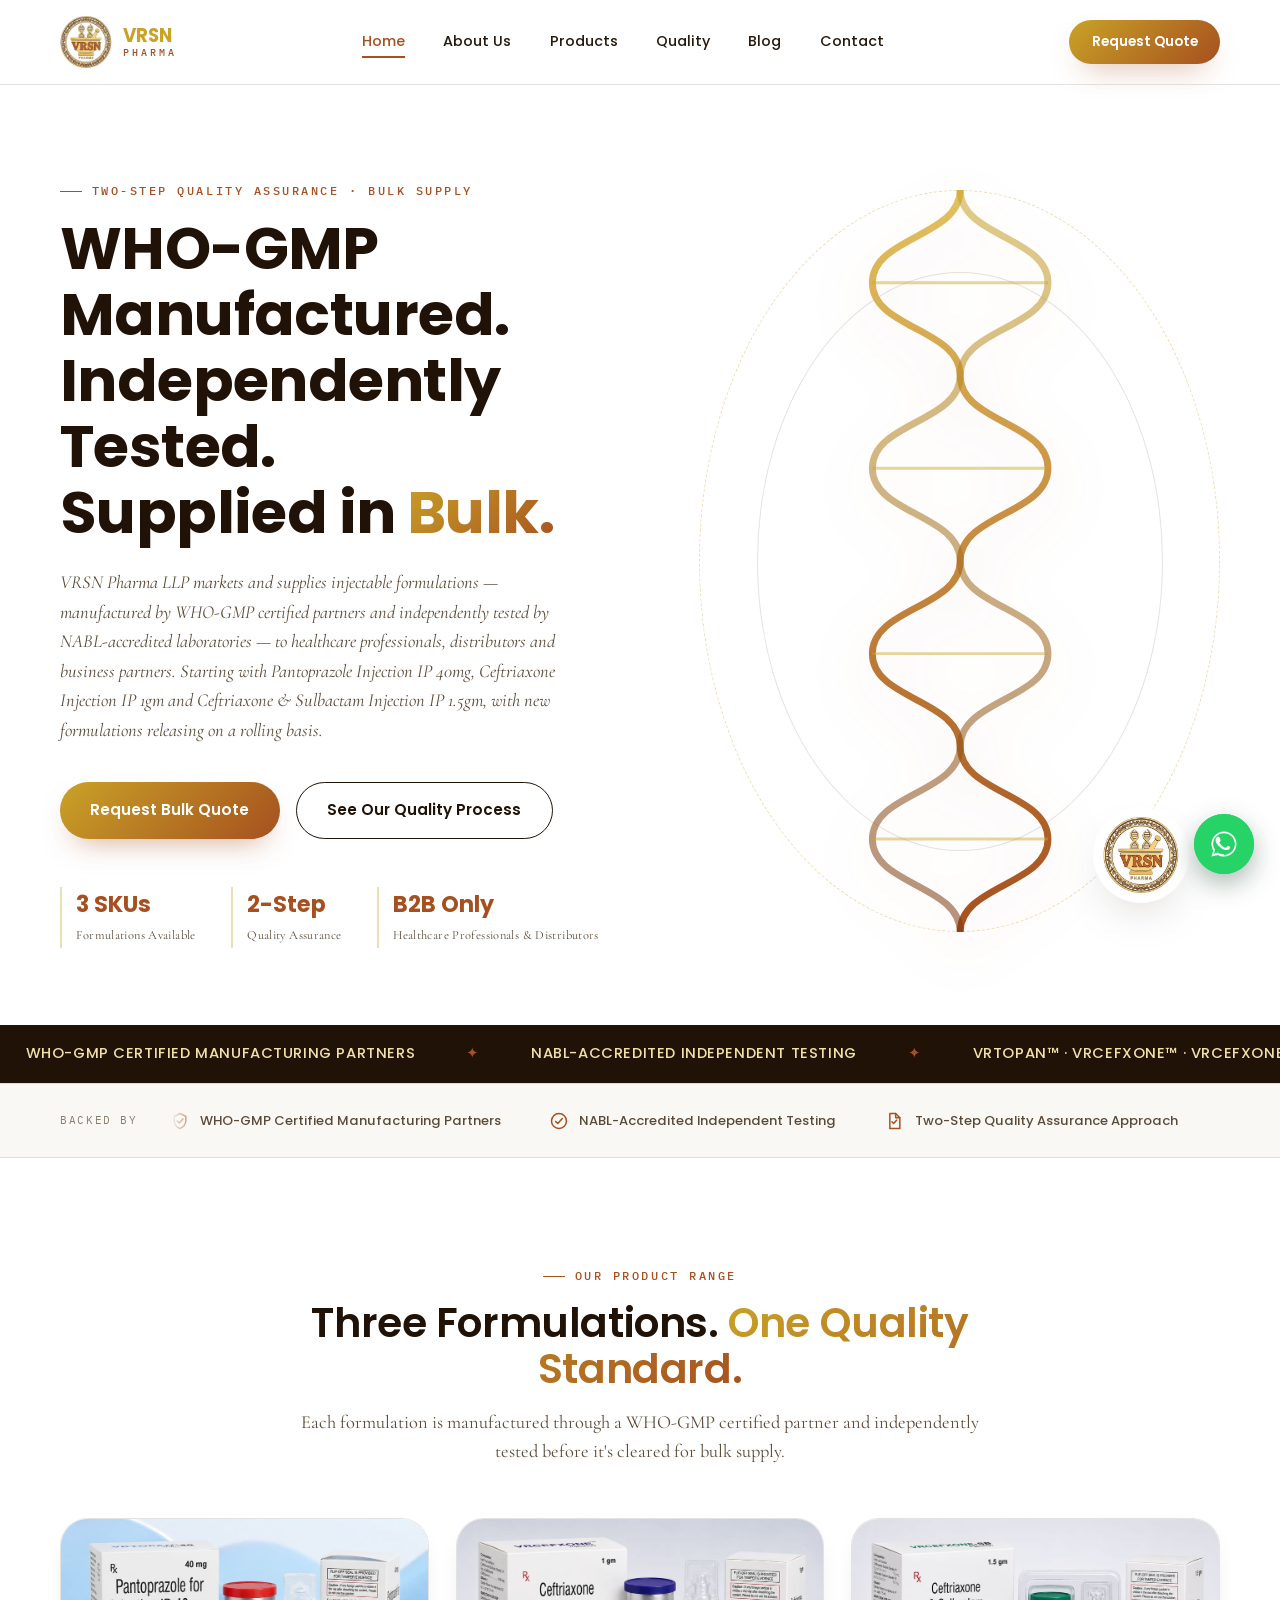
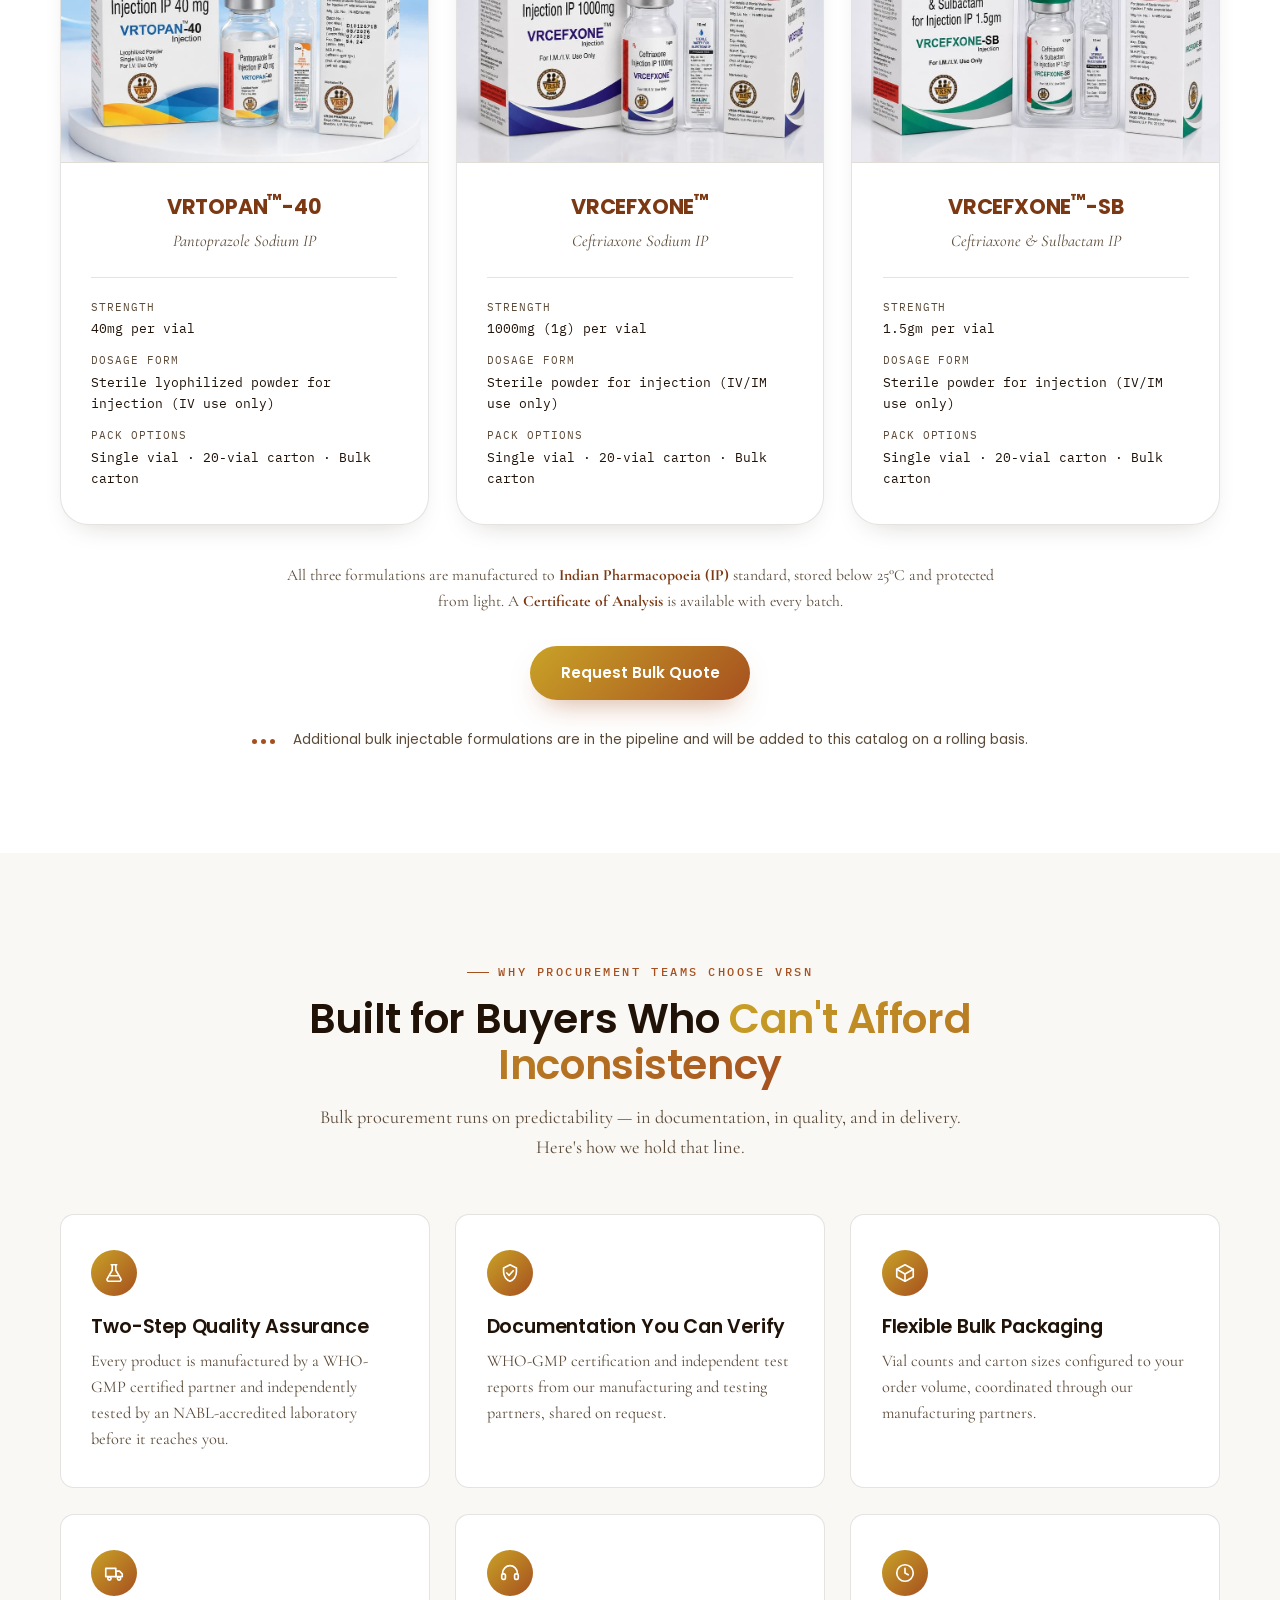
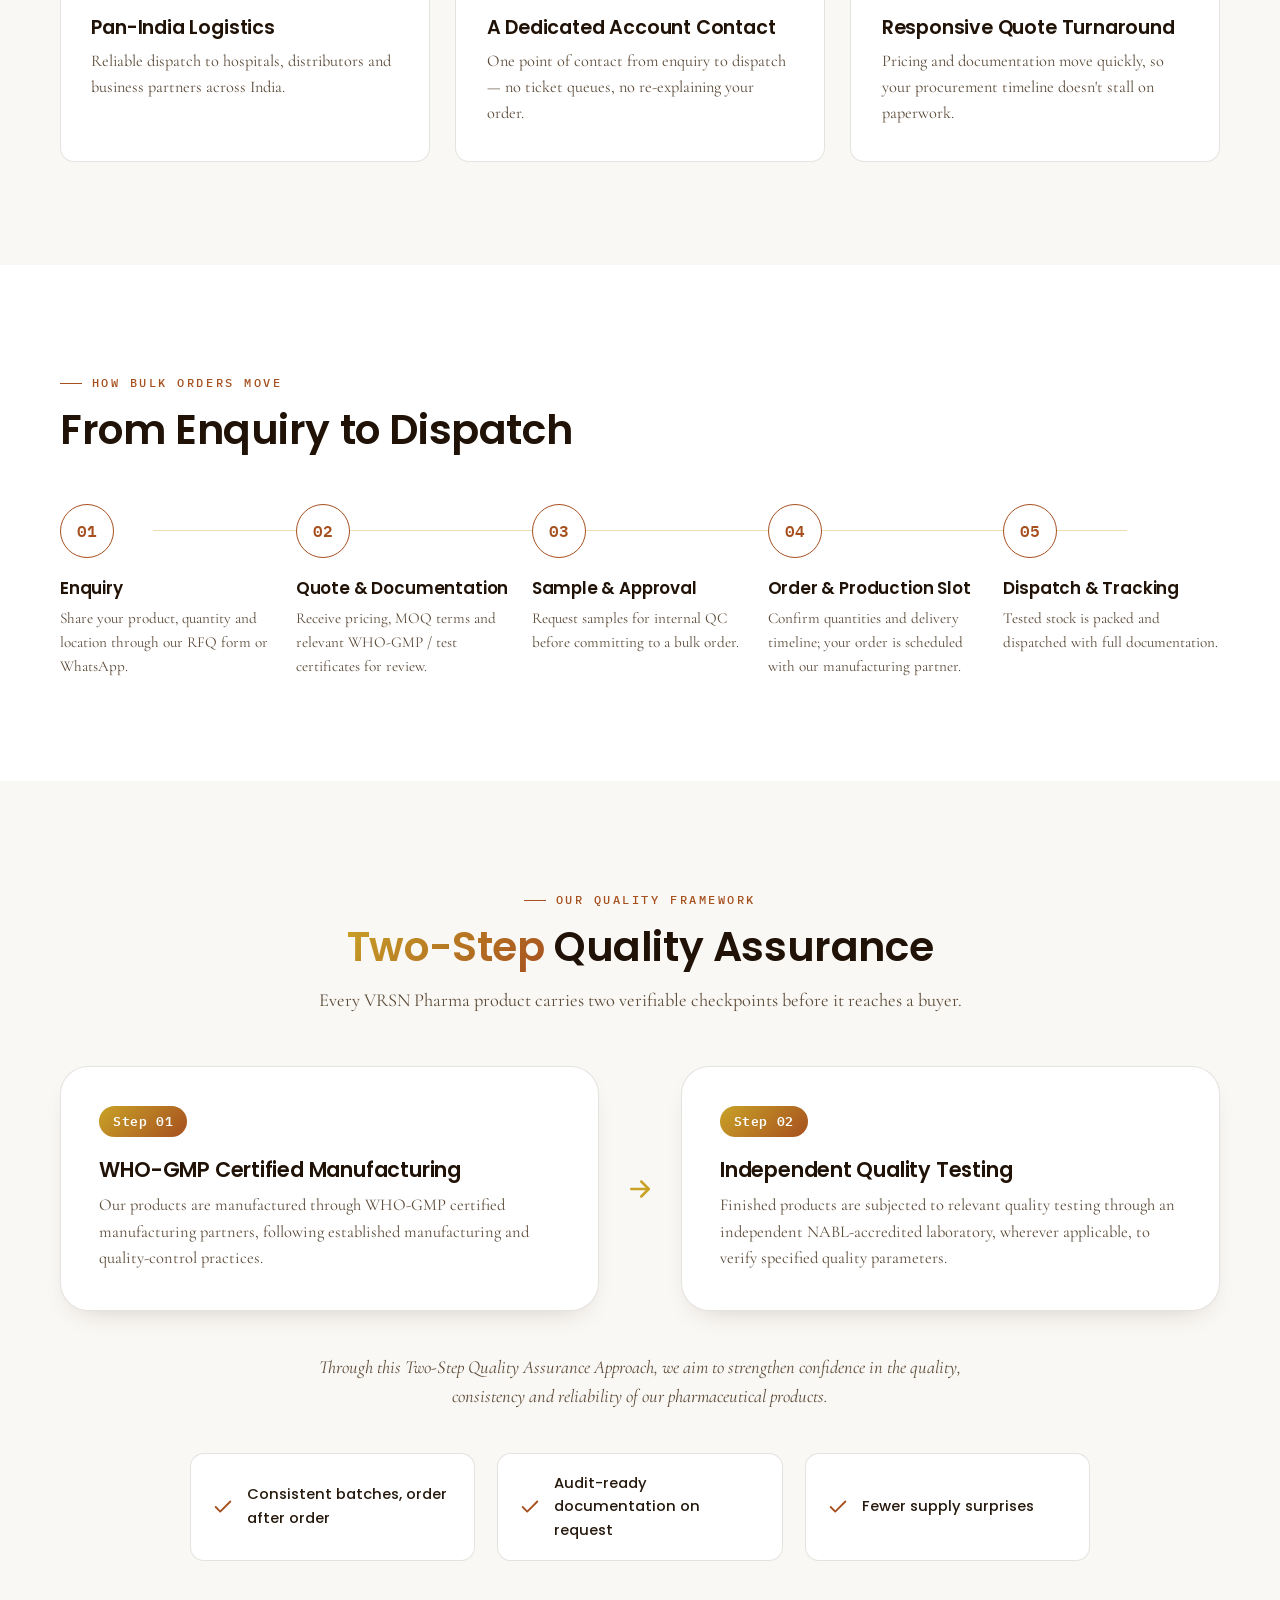
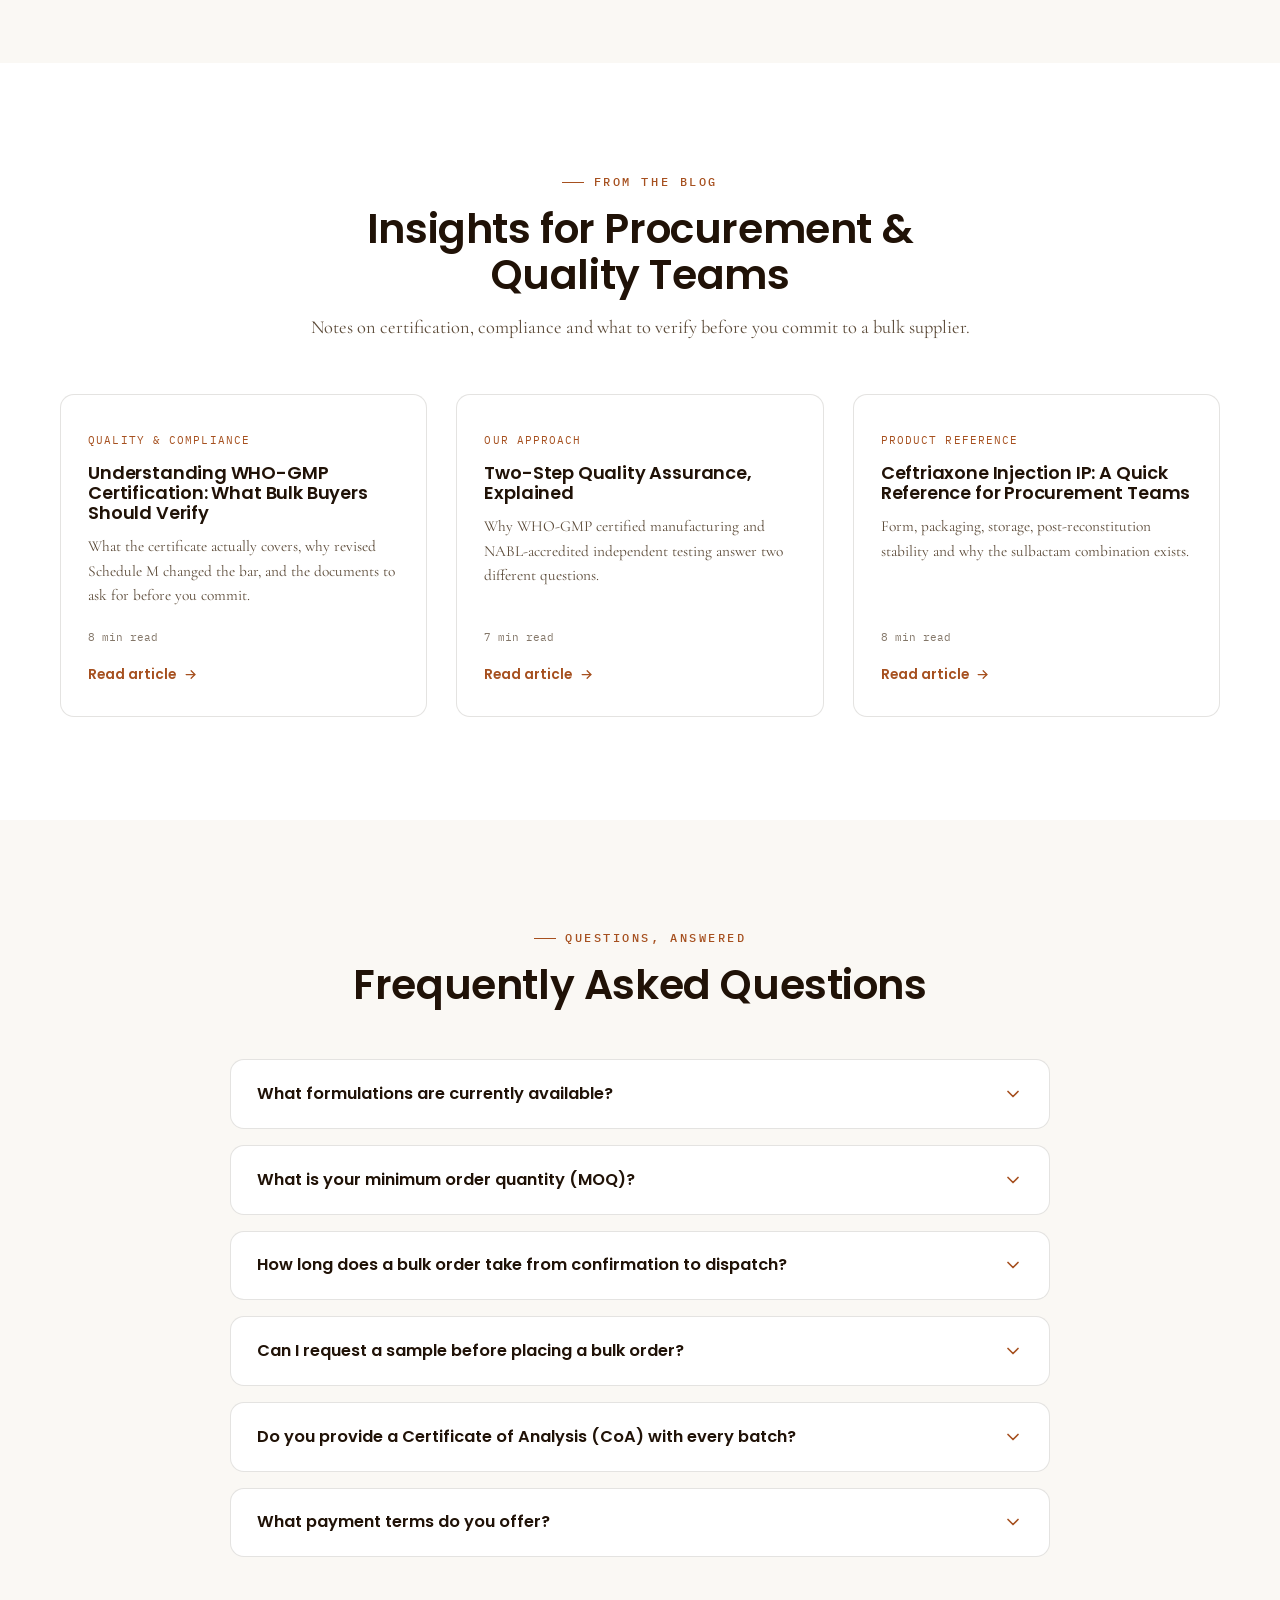
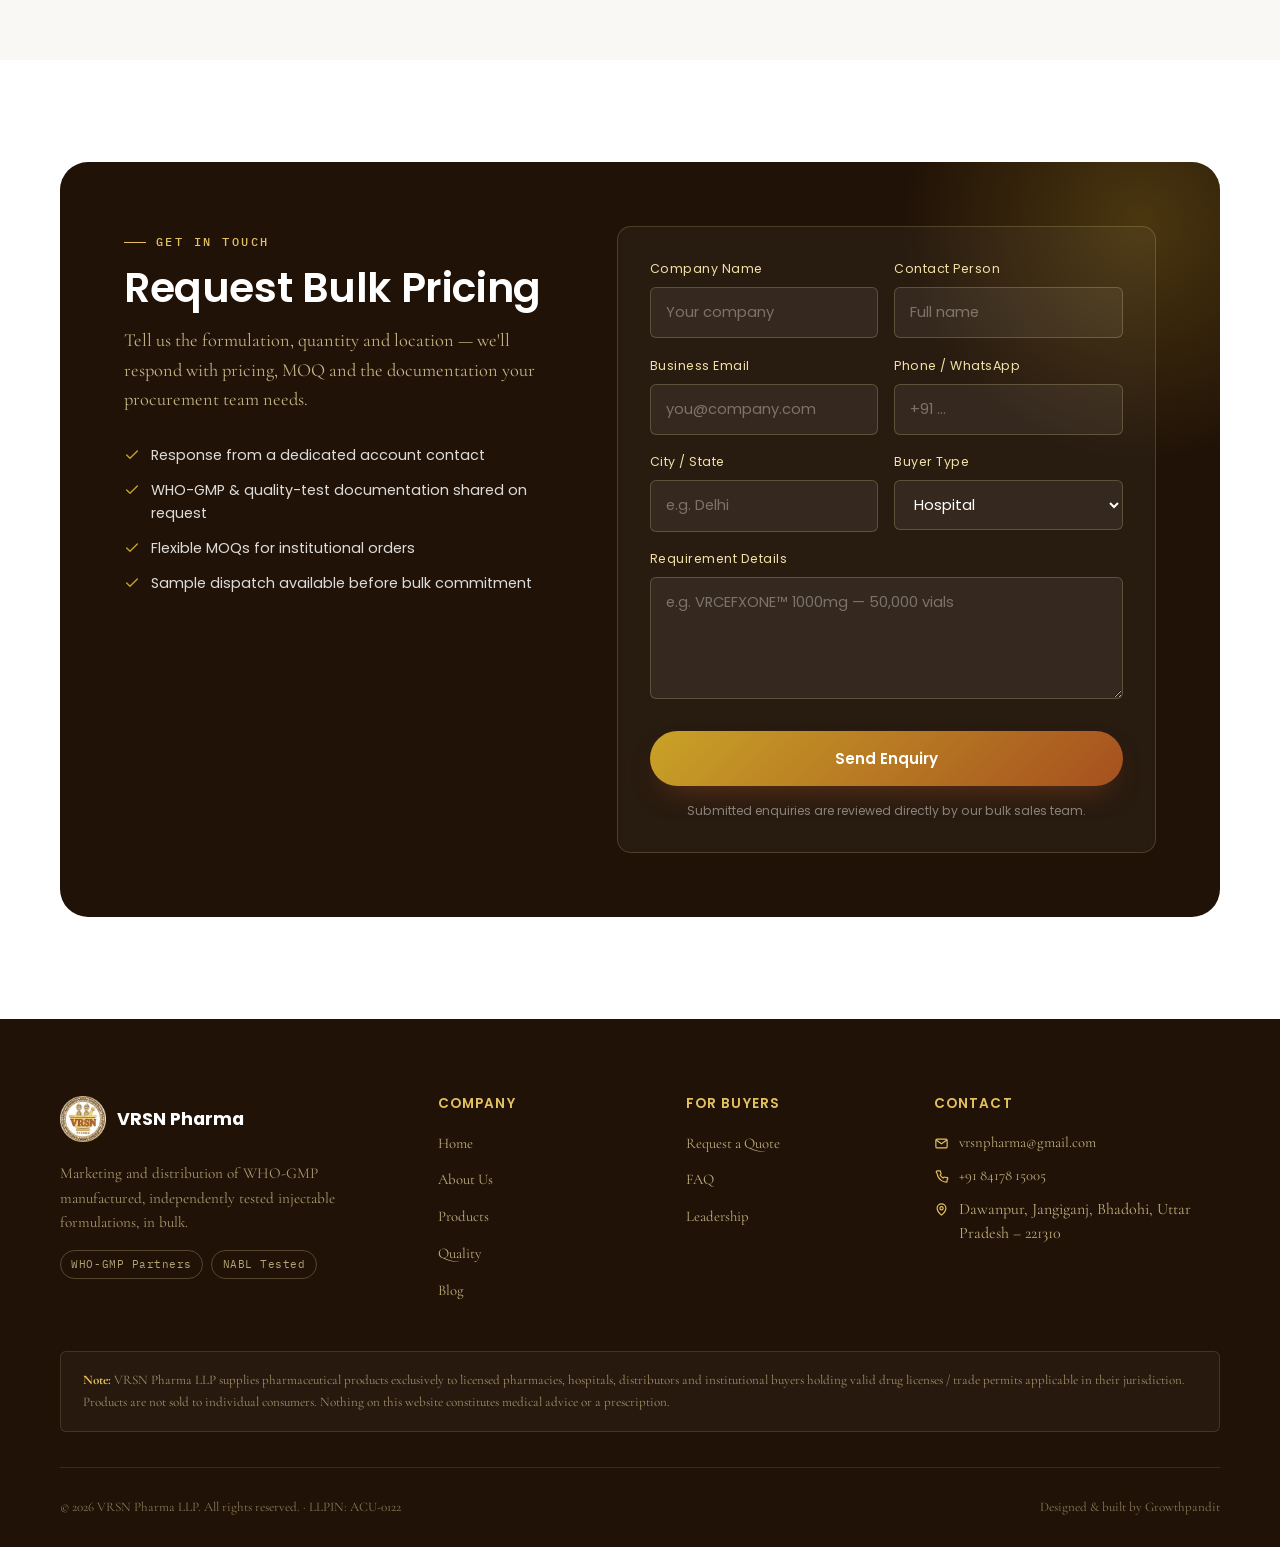
==== commit 253d5e8c: "Mobile optimisation, product photos and pop-up blog articles Mobile/responsive - Collapse the nav to" ====
--- a/index.html
+++ b/index.html
@@ -2,10 +2,12 @@
 <html lang="en">
 <head>
 <meta charset="UTF-8">
-<meta name="viewport" content="width=device-width, initial-scale=1.0">
+<meta name="viewport" content="width=device-width, initial-scale=1.0, viewport-fit=cover">
+<meta name="theme-color" content="#201207">
 <title>VRSN Pharma — Two-Step Quality Assured Bulk Injectable Supply</title>
 <meta name="description" content="VRSN Pharma LLP markets and supplies WHO-GMP manufactured, independently tested injectable formulations in bulk to healthcare professionals, distributors and business partners.">
-<link rel="icon" href="[data-uri]">
+<link rel="icon" type="image/png" href="images/favicon.png">
+<link rel="apple-touch-icon" href="images/logo-256.png">
 <link rel="preconnect" href="https://fonts.googleapis.com">
 <link rel="preconnect" href="https://fonts.gstatic.com" crossorigin>
 <link href="https://fonts.googleapis.com/css2?family=Poppins:wght@400;500;600;700&family=Cormorant+Garamond:ital,wght@0,400;0,500;0,600;1,400;1,500&family=IBM+Plex+Mono:wght@400;500;600&display=swap" rel="stylesheet">
@@ -44,6 +46,7 @@
   --body-lg: clamp(1.15rem, 1.4vw, 1.35rem);
 
   --container: 1240px;
+  --nav-h: 84px;
   --section-pad: clamp(4.5rem, 8vw, 7.5rem);
   --radius-sm: 6px;
   --radius-md: 14px;
@@ -54,6 +57,8 @@
 
 *, *::before, *::after { box-sizing: border-box; margin: 0; padding: 0; }
 html { scroll-behavior: smooth; }
+/* Hash targets land below the sticky navbar, not behind it. */
+[id] { scroll-margin-top: calc(var(--nav-h) + 12px); }
 @media (prefers-reduced-motion: reduce) {
   html { scroll-behavior: auto; }
   *, *::before, *::after { animation-duration: 0.001ms !important; animation-iteration-count: 1 !important; transition-duration: 0.001ms !important; scroll-behavior: auto !important; }
@@ -64,6 +69,8 @@
   color: var(--ink);
   line-height: 1.6;
   -webkit-font-smoothing: antialiased;
+  -webkit-text-size-adjust: 100%;
+  -webkit-tap-highlight-color: transparent;
   overflow-x: hidden;
 }
 img { max-width: 100%; display: block; }
@@ -79,6 +86,7 @@
   color: var(--brown-black);
   line-height: 1.12;
   letter-spacing: -0.01em;
+  overflow-wrap: break-word;
 }
 h1 { font-size: var(--h1); font-weight: 700; }
 h2 { font-size: var(--h2); }
@@ -136,7 +144,7 @@
 .btn svg { width: 16px; height: 16px; }
 
 .navbar { position: sticky; top: 0; z-index: 100; background: rgba(255, 255, 255, 0.98); border-bottom: 1px solid var(--line); }
-.navbar .container { display: flex; align-items: center; justify-content: space-between; height: 84px; }
+.navbar .container { display: flex; align-items: center; justify-content: space-between; height: var(--nav-h); }
 .brand { display: flex; align-items: center; gap: 0.7rem; }
 .brand img { height: 52px; width: 52px; }
 .brand-word { font-family: var(--font-display); font-weight: 700; font-size: 1.15rem; color: var(--brown-black); line-height: 1.1; }
@@ -194,6 +202,7 @@
 .spec-table td:first-child { color: var(--ink-soft); width: 40%; letter-spacing: 0.02em; }
 .spec-table td:last-child { color: var(--brown-black); font-weight: 500; }
 .more-soon { margin-top: 1.8rem; display: flex; align-items: center; gap: 0.9rem; font-family: var(--font-display); font-size: 0.85rem; color: var(--ink-soft); }
+.more-soon .dots { flex-shrink: 0; white-space: nowrap; }
 .more-soon .dots span { display: inline-block; width: 5px; height: 5px; border-radius: 50%; background: var(--copper); margin-right: 4px; animation: pulse-dot 1.4s ease-in-out infinite; }
 .more-soon .dots span:nth-child(2) { animation-delay: 0.2s; }
 .more-soon .dots span:nth-child(3) { animation-delay: 0.4s; }
@@ -274,6 +283,10 @@
 .footer ul { display: flex; flex-direction: column; gap: 0.7rem; }
 .footer ul a { font-size: 0.92rem; color: rgba(241, 225, 166, 0.75); transition: color 0.2s ease; }
 .footer ul a:hover { color: var(--gold-light); }
+.footer-contact li { display: flex; align-items: flex-start; gap: 0.6rem; line-height: 1.5; color: rgba(241, 225, 166, 0.75); }
+.footer-contact li svg { width: 15px; height: 15px; flex: 0 0 15px; color: var(--gold-light); margin-top: 5px; }
+.footer-contact a { color: rgba(241, 225, 166, 0.75); transition: color 0.2s ease; }
+.footer-contact a:hover { color: var(--gold-light); }
 .footer-certs { display: flex; flex-wrap: wrap; gap: 0.5rem; margin-top: 1rem; }
 .footer-certs span { font-family: var(--font-mono); font-size: 0.66rem; letter-spacing: 0.05em; border: 1px solid rgba(241, 225, 166, 0.25); border-radius: 999px; padding: 0.3rem 0.65rem; color: rgba(241, 225, 166, 0.7); }
 .footer-bottom { border-top: 1px solid rgba(241, 225, 166, 0.12); padding: 1.8rem 0; display: flex; justify-content: space-between; align-items: center; flex-wrap: wrap; gap: 1rem; }
@@ -303,16 +316,11 @@
   .team-grid { grid-template-columns: repeat(2, 1fr); }
 }
 @media (max-width: 767px) {
-  .nav-links { position: fixed; inset: 84px 0 0 0; background: var(--white); flex-direction: column; padding: 2.5rem 1.5rem; gap: 1.8rem; transform: translateX(100%); transition: transform 0.35s ease; }
-  .nav-links.is-open { transform: translateX(0); }
-  .nav-toggle { display: flex; }
-  .nav-right .btn-primary.btn-sm { display: none; }
   .usp-grid { grid-template-columns: 1fr; }
   .process-rail { grid-template-columns: 1fr 1fr; }
   .form-row { grid-template-columns: 1fr; }
   .footer-grid { grid-template-columns: 1fr; gap: 2.2rem; }
   .team-grid { grid-template-columns: repeat(2, 1fr); gap: 1.4rem; }
-  h1 { font-size: 2.3rem; }
 }
 
 /* ---------- Marquee ---------- */
@@ -346,7 +354,7 @@
 
 /* ---------- Blog cards ---------- */
 .blog-grid { display: grid; grid-template-columns: repeat(3, 1fr); gap: 1.8rem; }
-.blog-card { border: 1px solid var(--line); border-radius: var(--radius-md); overflow: hidden; background: var(--white); transition: transform 0.35s ease, box-shadow 0.35s ease; display: flex; flex-direction: column; }
+.blog-card { width: 100%; text-align: left; padding: 0; font: inherit; color: inherit; border: 1px solid var(--line); border-radius: var(--radius-md); overflow: hidden; background: var(--white); transition: transform 0.35s ease, box-shadow 0.35s ease; display: flex; flex-direction: column; }
 .blog-card:hover { transform: translateY(-6px); box-shadow: var(--shadow-card); }
 .blog-card-top { height: 7px; background: var(--grad-copper); }
 .blog-card-body { padding: 1.9rem 1.7rem; flex: 1; display: flex; flex-direction: column; }
@@ -390,9 +398,17 @@
 
 /* ---------- Product grid (multi-SKU) ---------- */
 .product-grid { display: grid; grid-template-columns: repeat(3, 1fr); gap: 1.7rem; }
-.product-card { background: var(--white); border: 1px solid var(--line); border-radius: var(--radius-lg); padding: 2.2rem 1.9rem; box-shadow: var(--shadow-card); display: flex; flex-direction: column; transition: transform 0.3s ease, box-shadow 0.3s ease; }
+.product-card { --pad-x: 1.9rem; --pad-y: 2.2rem; background: var(--white); border: 1px solid var(--line); border-radius: var(--radius-lg); padding: var(--pad-y) var(--pad-x); box-shadow: var(--shadow-card); display: flex; flex-direction: column; transition: transform 0.3s ease, box-shadow 0.3s ease; }
 .product-card:hover { transform: translateY(-5px); box-shadow: var(--shadow-soft); }
-.vial-mini { width: 56px; margin: 0 auto 1.1rem; }
+.product-shot {
+  margin: calc(var(--pad-y) * -1) calc(var(--pad-x) * -1) 1.5rem;
+  border-radius: calc(var(--radius-lg) - 1px) calc(var(--radius-lg) - 1px) 0 0;
+  overflow: hidden; background: var(--mist);
+  border-bottom: 1px solid var(--line);
+  aspect-ratio: 3 / 2;
+}
+.product-shot img { width: 100%; height: 100%; object-fit: cover; transition: transform 0.6s ease; }
+.product-card:hover .product-shot img { transform: scale(1.04); }
 .product-brand { font-family: var(--font-display); font-weight: 700; font-size: 1.3rem; color: var(--copper-deep); text-align: center; letter-spacing: -0.01em; }
 .product-generic { font-family: var(--font-body); font-style: italic; font-size: 1.02rem; color: var(--ink-soft); text-align: center; margin-top: 0.3rem; margin-bottom: 1.4rem; }
 .product-specs { font-family: var(--font-mono); font-size: 0.82rem; color: var(--brown-black); display: flex; flex-direction: column; gap: 0.8rem; border-top: 1px solid var(--line); padding-top: 1.3rem; flex: 1; }
@@ -465,6 +481,498 @@
   .wa-tooltip { display: none; }
 }
 
+
+/* ==========================================================================
+   MOBILE OPTIMISATION
+   Everything below is phone-first polish layered over the desktop system:
+   tighter vertical rhythm, thumb-sized tap targets, no iOS zoom-on-focus,
+   and no hover states stranded on touch devices.
+   ========================================================================== */
+
+/* Keep content clear of rounded corners / notches on modern phones. */
+.container {
+  padding-left: calc(clamp(1.25rem, 4vw, 2.5rem) + env(safe-area-inset-left, 0px));
+  padding-right: calc(clamp(1.25rem, 4vw, 2.5rem) + env(safe-area-inset-right, 0px));
+}
+
+/* Drawer-only CTA block: hidden until the nav collapses. */
+.nav-drawer-cta { display: none; }
+
+/* On touch there is no pointer to "leave", so a :hover state sticks after a
+   tap. Neutralise the decorative ones and give taps a press state instead. */
+@media (hover: none) {
+  .usp-card:hover, .product-card:hover, .blog-card:hover,
+  .btn-primary:hover, .whatsapp-float:hover { transform: none; }
+  .btn-outline:hover { background: transparent; color: var(--brown-black); }
+  .btn-outline.on-dark:hover { background: transparent; color: var(--gold-pale); }
+  .step:hover .step-num { background: var(--white); border-color: var(--copper); color: var(--copper); transform: none; }
+  .nav-links a:hover::after { width: 0; }
+  .btn:active { transform: scale(0.98); }
+  .btn-outline:active { background: var(--brown-black); color: var(--white); }
+  .faq-q:active, .product-card:active, .blog-card:active { opacity: 0.92; }
+}
+
+@media (max-width: 767px) {
+  :root {
+    --nav-h: 64px;
+    --section-pad: 3.4rem;
+    --h1: 2.05rem;
+    --h2: 1.7rem;
+    --h3: 1.18rem;
+    --body-lg: 1.06rem;
+    --radius-lg: 20px;
+  }
+
+  /* ---------- Navbar ---------- */
+  .brand { gap: 0.55rem; }
+  .brand img { height: 40px; width: 40px; }
+  .brand-word { font-size: 1rem; }
+  .brand-word span { font-size: 0.54rem; letter-spacing: 0.22em; }
+  .nav-right { gap: 0.5rem; }
+
+
+  /* ---------- Buttons ---------- */
+  .btn { padding: 0.9rem 1.5rem; font-size: 0.92rem; min-height: 48px; }
+  .btn-sm { padding: 0.6rem 1.15rem; font-size: 0.8rem; min-height: 40px; }
+
+  /* ---------- Hero ---------- */
+  /* The helix was eating the entire first screen — shrink it to a brand mark
+     so the headline and CTA are above the fold. */
+  .hero { padding: 1.25rem 0 2.5rem; }
+  .hero .container { gap: 1.6rem; }
+  .hero-visual { max-width: 196px; }
+  .helix-wrap { width: 44%; }
+  .hero-logo-badge { width: 54px; height: 54px; padding: 6px; bottom: 2%; right: 0; }
+  .eyebrow { font-size: 0.64rem; letter-spacing: 0.15em; gap: 0.5rem; }
+  .eyebrow::before { width: 16px; }
+  .hero-copy h1 { margin-top: 0.75rem; }
+  .hero-copy .lede { margin-top: 1rem; font-size: 1.04rem; }
+  .hero-actions { gap: 0.7rem; margin-top: 1.6rem; }
+  .hero-actions .btn { width: 100%; justify-content: center; }
+  .hero-meta { display: grid; grid-template-columns: 1fr 1fr; gap: 1rem 0.9rem; margin-top: 2rem; }
+  .hero-meta div:last-child { grid-column: 1 / -1; }
+  .hero-meta strong { font-size: 1.15rem; }
+  .hero-meta span { display: block; font-size: 0.72rem; line-height: 1.35; }
+
+  /* ---------- Section rhythm ---------- */
+  .section-head { margin-bottom: 2.2rem; }
+  .section-head h2 { margin-top: 0.7rem; }
+  .section-head p { margin-top: 0.8rem; }
+  .section-head.center p { max-width: 36ch; margin-left: auto; margin-right: auto; }
+
+  /* ---------- Trust strip ---------- */
+  /* Label above the marquee, so the marquee gets the full screen width. */
+  .trust-strip-inner { flex-direction: column; align-items: flex-start; gap: 0.7rem; }
+  .trust-scroll-wrap { flex: none; width: 100%; }
+  .trust-label { font-size: 0.62rem; }
+  .trust-item { font-size: 0.78rem; }
+  .trust-item svg { width: 17px; height: 17px; }
+
+  /* ---------- Products ---------- */
+  .product-grid { gap: 1.1rem; }
+  .product-card { --pad-x: 1.35rem; --pad-y: 1.7rem; }
+  .product-brand { font-size: 1.18rem; }
+  .product-generic { font-size: 0.96rem; margin-bottom: 1.1rem; }
+  .product-specs { font-size: 0.8rem; gap: 0.7rem; padding-top: 1.1rem; }
+  .product-note { margin-top: 1.8rem; font-size: 0.92rem; }
+  .facts-strip { gap: 0.4rem 1rem; font-size: 0.7rem; }
+
+  /* ---------- USP cards ---------- */
+  /* Icon beside the title rather than above it — six stacked cards otherwise
+     turn into a very long scroll. */
+  .usp-grid { gap: 0.9rem; }
+  .usp-card {
+    display: grid; grid-template-columns: 40px 1fr;
+    grid-template-areas: "icon title" "desc desc";
+    column-gap: 0.9rem; align-items: center;
+    padding: 1.5rem 1.3rem;
+  }
+  .usp-icon { grid-area: icon; width: 40px; height: 40px; margin-bottom: 0; }
+  .usp-icon svg { width: 19px; height: 19px; }
+  .usp-card h3 { grid-area: title; font-size: 1.06rem; margin-bottom: 0; }
+  .usp-card p { grid-area: desc; font-size: 0.97rem; margin-top: 0.85rem; }
+
+  /* ---------- Process: vertical timeline ---------- */
+  /* A 2-up grid left an orphan fifth step and ragged rows. */
+  .process-rail { grid-template-columns: 1fr; row-gap: 0; }
+  .process-rail::before {
+    display: block;
+    top: 22px; bottom: 22px; left: 21px; right: auto;
+    width: 1px; height: auto;
+  }
+  .step { display: grid; grid-template-columns: 44px 1fr; column-gap: 1rem; padding-bottom: 1.7rem; }
+  .step:last-child { padding-bottom: 0; }
+  .step-num { grid-row: 1 / span 2; width: 44px; height: 44px; font-size: 0.85rem; margin-bottom: 0; }
+  .step h3 { align-self: center; font-size: 1.02rem; margin-bottom: 0.3rem; }
+  .step p { font-size: 0.95rem; }
+
+  /* ---------- Two-step QA ---------- */
+  .qa-steps { gap: 1rem; }
+  .qa-step { padding: 1.6rem 1.35rem; }
+  .qa-step h3 { font-size: 1.15rem; }
+  .qa-step p { font-size: 0.98rem; }
+  .qa-num { margin-bottom: 1rem; font-size: 0.74rem; }
+  .qa-closing { font-size: 1.04rem; margin-top: 1.8rem; }
+  .means-item { padding: 0.95rem 1.1rem; }
+  .means-item span { font-size: 0.89rem; }
+
+  /* ---------- Vision & mission ---------- */
+  .vision-statement { font-size: 1.28rem; margin-top: 1rem; }
+  .mission-list { gap: 0.8rem; }
+  .mission-list li { font-size: 0.97rem; padding: 0.95rem 1.1rem; gap: 0.8rem; }
+
+  /* ---------- Leadership ---------- */
+  .team-grid { grid-template-columns: repeat(2, 1fr); gap: 1.7rem 1rem; align-items: start; }
+  .team-photo { width: 100%; max-width: 126px; border-width: 2px; margin-bottom: 0.85rem; }
+  .team-card h3 { font-size: 0.97rem; line-height: 1.25; }
+  .team-title { font-size: 0.61rem; letter-spacing: 0.08em; }
+
+  /* ---------- FAQ ---------- */
+  .faq-list { gap: 0.7rem; }
+  .faq-q { padding: 1rem 1.15rem; min-height: 56px; gap: 0.75rem; }
+  .faq-q span { font-size: 0.94rem; line-height: 1.35; }
+  .faq-q svg { width: 18px; height: 18px; }
+  .faq-a-inner p { padding: 0 1.15rem 1.15rem; font-size: 0.96rem; }
+
+  /* ---------- Blog ---------- */
+  .blog-grid { gap: 1.1rem; }
+  .blog-card-body { padding: 1.5rem 1.3rem; }
+  .blog-card h3 { font-size: 1.05rem; }
+  .blog-card p { font-size: 0.95rem; }
+  .blog-read { min-height: 44px; }
+
+  /* Long-form copy keeps a comfortable reading size. */
+  .article-block { padding: 2.2rem 0; }
+  .article-block h2 { margin-bottom: 1.1rem; }
+  .article-block p,
+  .article-block ul.plain li { font-size: 1.1rem; }
+  .article-block h4 { font-size: 1.02rem; margin-top: 1.5rem; margin-bottom: 0.7rem; }
+  .article-block ul.plain { padding-left: 1.15rem; }
+  .article-meta { flex-wrap: wrap; gap: 0.45rem 0.9rem; font-size: 0.7rem; }
+
+  /* ---------- Contact band + RFQ form ---------- */
+  /* Three nested paddings left the inputs in a narrow column; flatten them. */
+  .cta-inner { padding: 1.9rem 1.2rem; gap: 1.7rem; }
+  .cta-copy ul { margin-top: 1.3rem; gap: 0.6rem; }
+  .cta-copy li { font-size: 0.88rem; }
+  .rfq-form { padding: 1.25rem 1.05rem; }
+  .form-row { gap: 0; }
+  .field { margin-bottom: 0.9rem; }
+  .field label { font-size: 0.75rem; margin-bottom: 0.4rem; }
+  .field input, .field select, .field textarea {
+    font-size: 16px; /* below 16px iOS zooms the whole page on focus */
+    padding: 0.8rem 0.9rem;
+    min-height: 48px;
+  }
+  .field textarea { min-height: 104px; }
+  .rfq-form .btn-primary { min-height: 52px; }
+  .form-note { font-size: 0.72rem; }
+
+  /* ---------- Footer ---------- */
+  .footer { padding-top: 2.8rem; }
+  .footer-grid { gap: 1.8rem; padding-bottom: 2rem; }
+  .footer p { font-size: 0.9rem; }
+  .footer h4 { font-size: 0.78rem; margin-bottom: 0.6rem; }
+  .footer ul { gap: 0; }
+  /* Display face reads cleaner than the serif at this size, and each row is
+     a full-height tap target. */
+  .footer ul a, .footer-contact li {
+    font-family: var(--font-display);
+    font-size: 0.92rem;
+  }
+  .footer ul a { display: flex; align-items: center; min-height: 44px; }
+  .footer-contact li { padding: 0.5rem 0; }
+  .footer-contact a { min-height: 0; }
+  .disclaimer { font-size: 0.78rem; padding: 1rem 1.1rem; margin-bottom: 1.6rem; }
+  .footer-bottom {
+    flex-direction: column; align-items: flex-start; gap: 0.45rem;
+    padding: 1.4rem 0 calc(1.4rem + env(safe-area-inset-bottom, 0px));
+  }
+  .footer-bottom p { font-size: 0.76rem; }
+
+  /* ---------- WhatsApp float ---------- */
+  .whatsapp-float {
+    right: 16px;
+    bottom: calc(16px + env(safe-area-inset-bottom, 0px));
+  }
+}
+
+
+/* ==========================================================================
+   COLLAPSED NAVIGATION — phones and portrait tablets
+   The horizontal nav ran out of room well before 768px: links overlapped the
+   wordmark and the CTA. Collapse to a drawer for the whole range instead.
+   ========================================================================== */
+.nav-scrim {
+  display: none;
+  position: fixed; inset: 0;
+  background: rgba(32, 18, 7, 0.5);
+  opacity: 0; pointer-events: none;
+  transition: opacity 0.3s ease;
+  z-index: 98;
+}
+
+@media (max-width: 900px) {
+  .nav-toggle { display: flex; }
+  .nav-right .btn-primary.btn-sm { display: none; }
+  .nav-links {
+    position: fixed; inset: var(--nav-h) 0 0 0;
+    background: var(--white);
+    flex-direction: column;
+    transform: translateX(100%);
+  }
+  .nav-links.is-open { transform: translateX(0); }
+
+  /* Tap anywhere outside the drawer to dismiss it. */
+  .nav-scrim { display: block; }
+  .nav-scrim.is-open { opacity: 1; pointer-events: auto; }
+
+  /* 44px hit area around the 24px bars, which fold into an X when open. */
+  .nav-toggle {
+    width: 44px; height: 44px; margin-right: -10px;
+    align-items: center; justify-content: center;
+  }
+  .nav-toggle span { width: 24px; transition: transform 0.3s ease, opacity 0.2s ease; }
+  .nav-toggle.is-active span:nth-child(1) { transform: translateY(7px) rotate(45deg); }
+  .nav-toggle.is-active span:nth-child(2) { opacity: 0; }
+  .nav-toggle.is-active span:nth-child(3) { transform: translateY(-7px) rotate(-45deg); }
+
+  .nav-links {
+    padding: 0.5rem clamp(1.25rem, 5vw, 2rem) calc(1.75rem + env(safe-area-inset-bottom, 0px));
+    gap: 0;
+    align-items: stretch;
+    justify-content: flex-start;
+    overflow-y: auto;
+    -webkit-overflow-scrolling: touch;
+    transition: transform 0.35s cubic-bezier(0.4, 0, 0.2, 1);
+    box-shadow: -24px 0 44px -34px rgba(38, 25, 13, 0.55);
+  }
+  .nav-links > a {
+    display: flex; align-items: center; justify-content: space-between;
+    min-height: 56px; padding: 0.9rem 0.15rem;
+    font-size: 1.05rem; font-weight: 600;
+    color: var(--brown-black);
+    border-bottom: 1px solid var(--line);
+  }
+  /* Reuse the desktop underline pseudo-element as a row chevron. */
+  .nav-links > a::after,
+  .nav-links > a:hover::after,
+  .nav-links > a.active::after {
+    content: ''; position: static;
+    width: 7px; height: 7px;
+    border: none; border-top: 1.5px solid var(--line-gold); border-right: 1.5px solid var(--line-gold);
+    background: none; transform: rotate(45deg); transition: none; flex-shrink: 0;
+  }
+  .nav-links > a.active { color: var(--copper); }
+  .nav-links > a.active::after { border-color: var(--copper); }
+
+  /* The header "Request Quote" button is hidden at this width, so the drawer
+     carries the primary CTA and a tap-to-call instead of dead whitespace. */
+  .nav-drawer-cta { display: flex; flex-direction: column; gap: 0.75rem; margin-top: 1.6rem; }
+  .nav-drawer-cta .btn { width: 100%; justify-content: center; }
+  .nav-drawer-cta a::after { display: none; }
+  .nav-call {
+    display: flex; align-items: center; justify-content: center; gap: 0.5rem;
+    min-height: 48px; border: 1px solid var(--line);
+    border-radius: 999px;
+    font-family: var(--font-display); font-weight: 600; font-size: 0.92rem;
+    color: var(--brown-black);
+  }
+  .nav-call svg { width: 16px; height: 16px; color: var(--copper); }
+}
+
+/* Touch-sized targets hold through the tablet range, not just on phones. */
+@media (max-width: 900px) {
+  .nav-drawer-cta .btn, .nav-call { min-height: 48px; }
+  .footer ul a { display: flex; align-items: center; min-height: 44px; }
+}
+
+/* On a tablet a full-bleed drawer looks like a broken page — dock it right. */
+@media (min-width: 560px) and (max-width: 900px) {
+  .nav-links {
+    left: auto;
+    width: min(360px, 78vw);
+    border-left: 1px solid var(--line);
+  }
+}
+
+
+/* ==========================================================================
+   ARTICLE MODAL
+   Blog posts open in place instead of navigating away. Centred dialog on
+   desktop, bottom sheet on phones.
+   ========================================================================== */
+.modal {
+  position: fixed; inset: 0; z-index: 1000;
+  display: flex; align-items: center; justify-content: center;
+  padding: clamp(0.75rem, 3vw, 2.5rem);
+}
+.modal[hidden] { display: none; }
+
+.modal-backdrop {
+  position: absolute; inset: 0;
+  background: rgba(32, 18, 7, 0.62);
+  -webkit-backdrop-filter: blur(3px);
+  backdrop-filter: blur(3px);
+  opacity: 0;
+  transition: opacity 0.3s ease;
+}
+.modal.is-open .modal-backdrop { opacity: 1; }
+
+.modal-panel {
+  position: relative; z-index: 1;
+  display: flex; flex-direction: column;
+  width: min(840px, 100%);
+  max-height: 100%;
+  background: var(--white);
+  border-radius: var(--radius-lg);
+  box-shadow: 0 44px 90px -34px rgba(38, 25, 13, 0.6);
+  overflow: hidden;
+  opacity: 0;
+  transform: translateY(16px) scale(0.985);
+  transition: opacity 0.28s ease, transform 0.34s cubic-bezier(0.4, 0, 0.2, 1);
+}
+.modal.is-open .modal-panel { opacity: 1; transform: none; }
+
+/* Sticky header keeps the close control reachable through a long article. */
+.modal-head {
+  display: flex; align-items: center; justify-content: space-between; gap: 1rem;
+  padding: 1rem clamp(1.25rem, 3vw, 2rem);
+  border-bottom: 1px solid var(--line);
+  background: var(--white);
+  flex-shrink: 0;
+}
+.modal-kicker {
+  font-family: var(--font-mono);
+  font-size: 0.68rem; font-weight: 500;
+  letter-spacing: 0.18em; text-transform: uppercase;
+  color: var(--copper);
+  overflow: hidden; text-overflow: ellipsis; white-space: nowrap;
+}
+.modal-close {
+  display: flex; align-items: center; justify-content: center;
+  width: 40px; height: 40px; margin-right: -8px;
+  border-radius: 50%;
+  color: var(--ink-soft);
+  transition: background 0.2s ease, color 0.2s ease;
+  flex-shrink: 0;
+}
+.modal-close svg { width: 19px; height: 19px; }
+.modal-close:hover { background: var(--mist); color: var(--brown-black); }
+
+.modal-scroll {
+  overflow-y: auto;
+  -webkit-overflow-scrolling: touch;
+  overscroll-behavior: contain;
+  padding: 0 clamp(1.25rem, 3.5vw, 2.75rem);
+}
+.modal-scroll:focus { outline: none; }
+
+/* The stored article renders full-width inside the panel. */
+.modal-scroll .article-block {
+  max-width: none;
+  border-bottom: none;
+  padding: clamp(1.5rem, 3vw, 2.25rem) 0 clamp(1.5rem, 3vw, 2rem);
+}
+.modal-scroll .article-block h2 { margin-top: 0.7rem; margin-bottom: 1.2rem; }
+/* The sticky head already shows the category; don't print it twice more. */
+.modal-scroll .article-block > .eyebrow { display: none; }
+.modal-scroll .article-meta { margin-top: 0; }
+
+.modal-foot {
+  display: flex; align-items: center; justify-content: space-between; gap: 1rem;
+  padding: 0.9rem clamp(1.25rem, 3vw, 2rem);
+  border-top: 1px solid var(--line);
+  background: var(--mist);
+  flex-shrink: 0;
+}
+.modal-foot span {
+  font-family: var(--font-display); font-size: 0.85rem; color: var(--ink-soft);
+}
+
+/* References block at the foot of each article. */
+.article-refs {
+  margin-top: 2rem; padding: 1.3rem 1.5rem;
+  background: var(--mist);
+  border: 1px solid var(--line);
+  border-radius: var(--radius-md);
+}
+.article-refs h5 {
+  font-family: var(--font-mono); font-size: 0.68rem; font-weight: 600;
+  letter-spacing: 0.16em; text-transform: uppercase;
+  color: var(--copper); margin-bottom: 0.8rem;
+}
+.article-refs ul { display: flex; flex-direction: column; gap: 0.6rem; }
+.article-refs li {
+  font-family: var(--font-display); font-size: 0.85rem;
+  color: var(--ink-soft); line-height: 1.5;
+}
+.article-refs a { color: var(--copper-deep); font-weight: 600; text-decoration: underline; text-underline-offset: 2px; }
+.article-refs a:hover { color: var(--copper); }
+
+.article-note {
+  background: var(--mist);
+  border-left: 3px solid var(--gold);
+  border-radius: 0 var(--radius-sm) var(--radius-sm) 0;
+  padding: 0.9rem 1.2rem;
+  font-size: 0.95rem !important;
+}
+.article-note strong { color: var(--copper-deep); }
+.art-link { color: var(--copper); font-weight: 600; text-decoration: underline; text-underline-offset: 2px; }
+
+/* Page scroll is frozen while a modal is open. */
+body.modal-open { overflow: hidden; }
+/* Keep the floating action button out of the way of any overlay. */
+body.modal-open .whatsapp-float,
+body.nav-open .whatsapp-float { opacity: 0; pointer-events: none; }
+.whatsapp-float { transition: transform 0.25s ease, box-shadow 0.25s ease, opacity 0.25s ease; }
+
+@media (max-width: 767px) {
+  /* Bottom sheet: thumb-reachable, and it never exceeds the visible viewport
+     once mobile browser chrome is accounted for. */
+  .modal { padding: 0; align-items: flex-end; }
+  .modal-panel {
+    width: 100%;
+    max-height: 92vh;
+    max-height: 92dvh;
+    border-radius: 20px 20px 0 0;
+    transform: translateY(100%);
+    transition: transform 0.36s cubic-bezier(0.4, 0, 0.2, 1), opacity 0.2s ease;
+  }
+  .modal.is-open .modal-panel { transform: translateY(0); }
+  .modal-head { padding: 0.85rem 1.15rem; }
+  .modal-scroll { padding: 0 1.15rem; }
+  .modal-foot {
+    padding: 0.8rem 1.15rem calc(0.8rem + env(safe-area-inset-bottom, 0px));
+    flex-direction: column; align-items: stretch; gap: 0.6rem; text-align: center;
+  }
+  .modal-foot .btn { width: 100%; justify-content: center; }
+  .article-refs { padding: 1.1rem 1.15rem; }
+  .article-refs li { font-size: 0.82rem; }
+}
+
+@media (prefers-reduced-motion: reduce) {
+  .modal-panel, .modal-backdrop { transition: none; }
+}
+
+/* ---------- Small phones (iPhone SE / Galaxy S-mini class) ---------- */
+@media (max-width: 380px) {
+  :root { --h1: 1.88rem; --h2: 1.58rem; }
+  .hero-meta { grid-template-columns: 1fr; gap: 0.85rem; }
+  .hero-meta div:last-child { grid-column: auto; }
+  .brand-word span { letter-spacing: 0.16em; }
+  .marquee-track .item { font-size: 0.76rem; padding: 0 0.9rem; }
+  .product-card { --pad-x: 1.15rem; }
+  .usp-card, .qa-step { padding-left: 1.15rem; padding-right: 1.15rem; }
+  .product-specs { font-size: 0.76rem; }
+  .team-grid { gap: 1.4rem 0.8rem; }
+}
+
+/* ---------- Landscape phones: keep the drawer and hero usable ---------- */
+@media (max-width: 900px) and (max-height: 480px) and (orientation: landscape) {
+  .hero-visual { max-width: 150px; }
+  .nav-links { padding-bottom: 2.5rem; }
+}
 </style>
 </head>
 <body>
@@ -472,7 +980,7 @@
 <header class="navbar">
   <div class="container">
     <a href="#home" class="brand">
-      <img src="[data-uri]" alt="VRSN Pharma seal">
+      <img src="images/logo-256.png" alt="VRSN Pharma seal" width="52" height="52" fetchpriority="high">
       <span class="brand-word">VRSN<span>PHARMA</span></span>
     </a>
     <nav class="nav-links" id="navLinks">
@@ -482,6 +990,10 @@
       <a href="#quality">Quality</a>
       <a href="#blog" data-page="blog">Blog</a>
       <a href="#contact">Contact</a>
+      <div class="nav-drawer-cta">
+        <a href="#contact" class="btn btn-primary">Request Bulk Quote</a>
+        <a href="tel:+918417815005" class="nav-call"><svg viewBox="0 0 24 24" fill="none" stroke="currentColor" stroke-width="1.9" stroke-linecap="round" stroke-linejoin="round" aria-hidden="true"><path d="M21 16.9v2.6a1.6 1.6 0 0 1-1.8 1.6 16 16 0 0 1-7-2.5 15.7 15.7 0 0 1-4.8-4.8 16 16 0 0 1-2.5-7A1.6 1.6 0 0 1 6.5 3H9a1.6 1.6 0 0 1 1.6 1.4c.1.9.3 1.8.6 2.6a1.6 1.6 0 0 1-.4 1.7l-1 1a12.8 12.8 0 0 0 4.8 4.8l1-1a1.6 1.6 0 0 1 1.7-.4c.8.3 1.7.5 2.6.6A1.6 1.6 0 0 1 21 16.9Z"/></svg> +91 84178 15005</a>
+      </div>
     </nav>
     <div class="nav-right">
       <a href="#contact" class="btn btn-primary btn-sm">Request Quote</a>
@@ -491,6 +1003,7 @@
     </div>
   </div>
 </header>
+<div class="nav-scrim" id="navScrim"></div>
 
 <!-- ============================================================ HOME ============================================================ -->
 <div id="page-home" class="page">
@@ -526,7 +1039,7 @@
           <linearGradient id="helixGradB" x1="0" y1="0" x2="0" y2="380" gradientUnits="userSpaceOnUse"><stop offset="0" stop-color="#C9A227"/><stop offset="1" stop-color="#7C3812"/></linearGradient>
         </defs>
       </svg>
-      <div class="hero-logo-badge"><img src="[data-uri]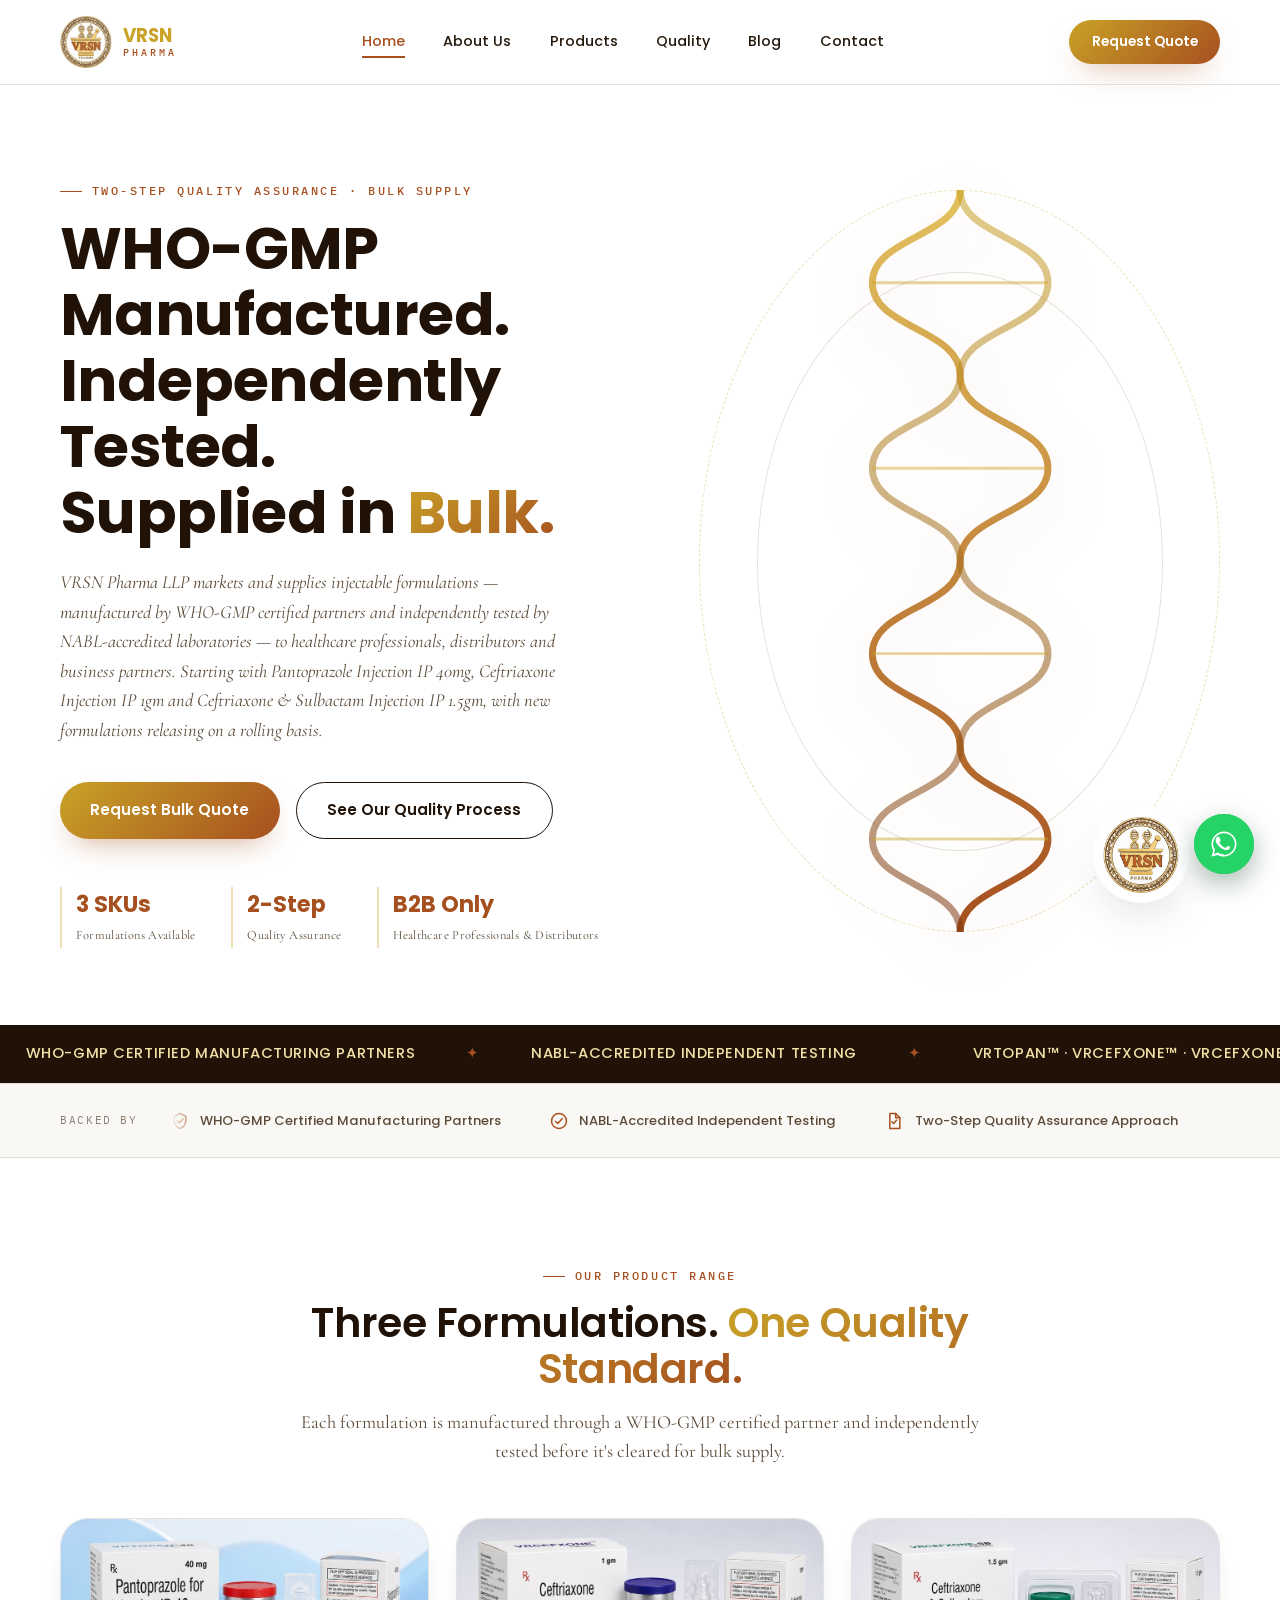
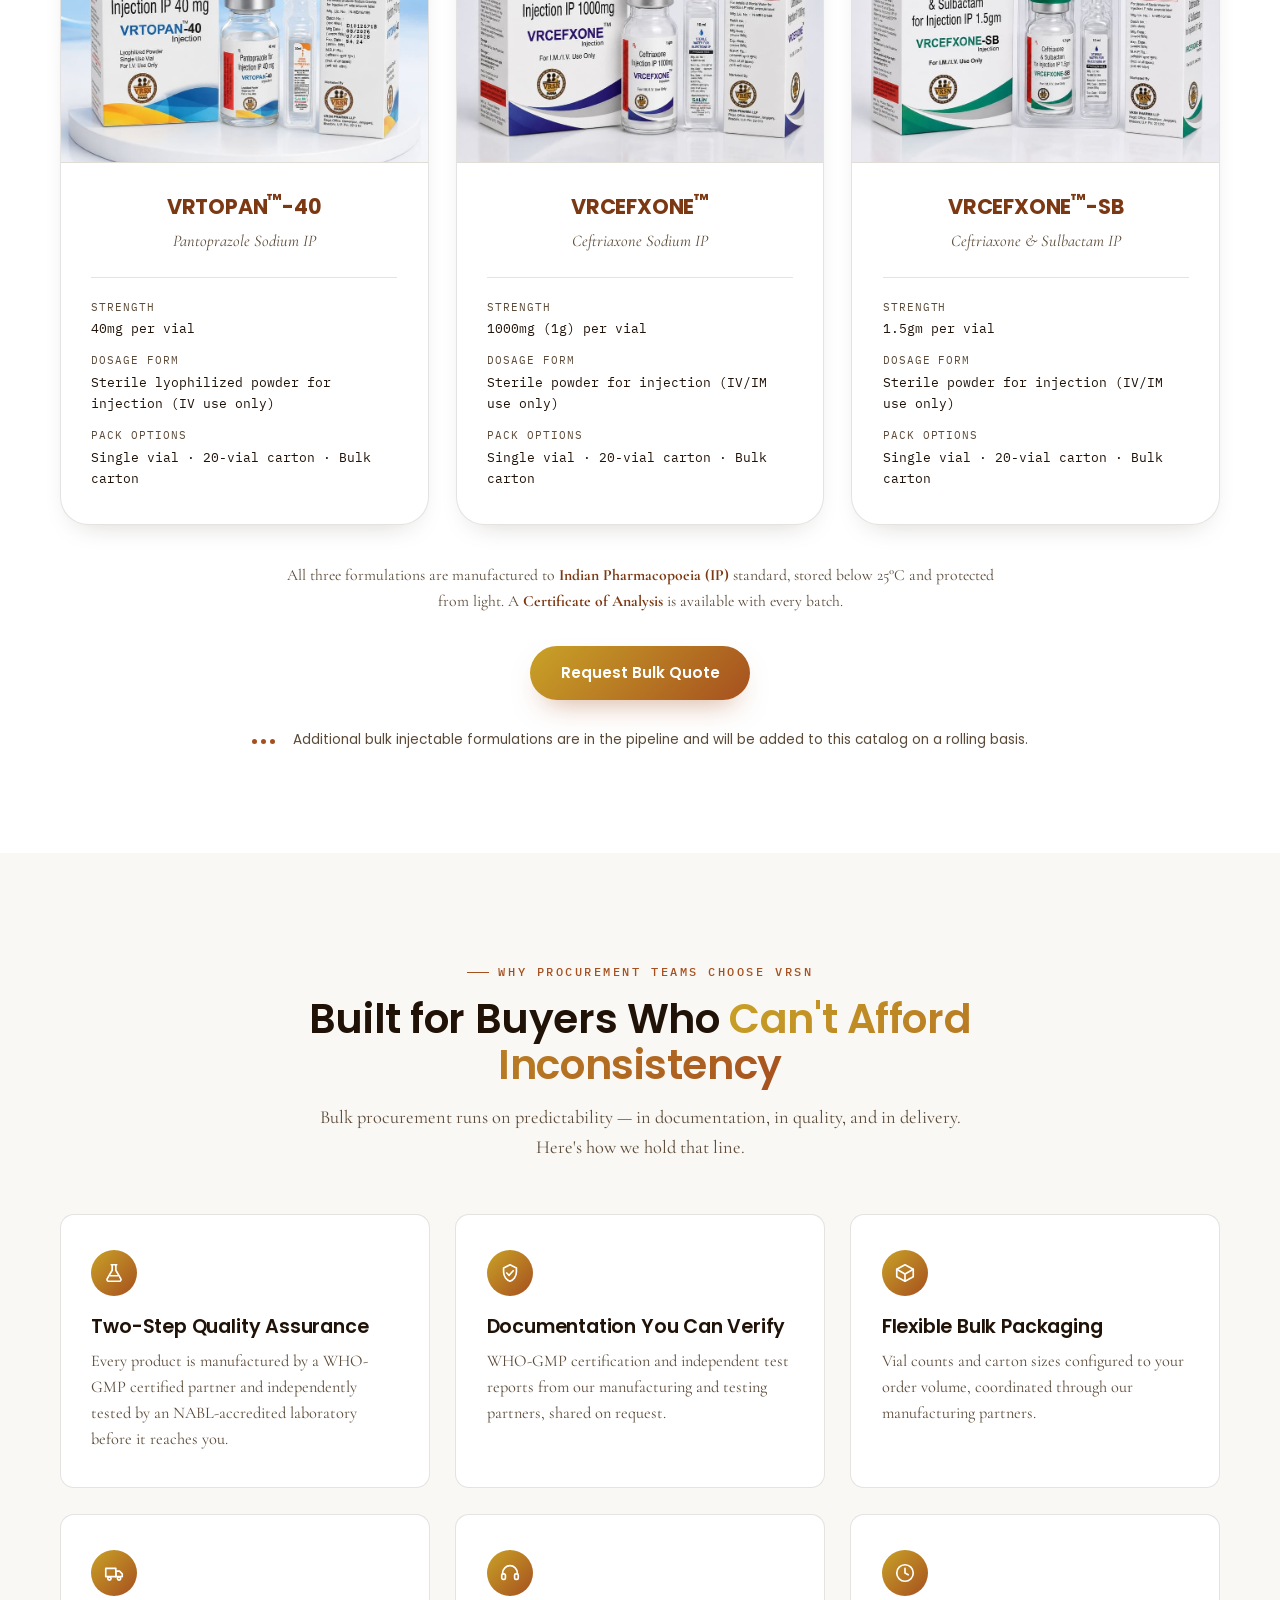
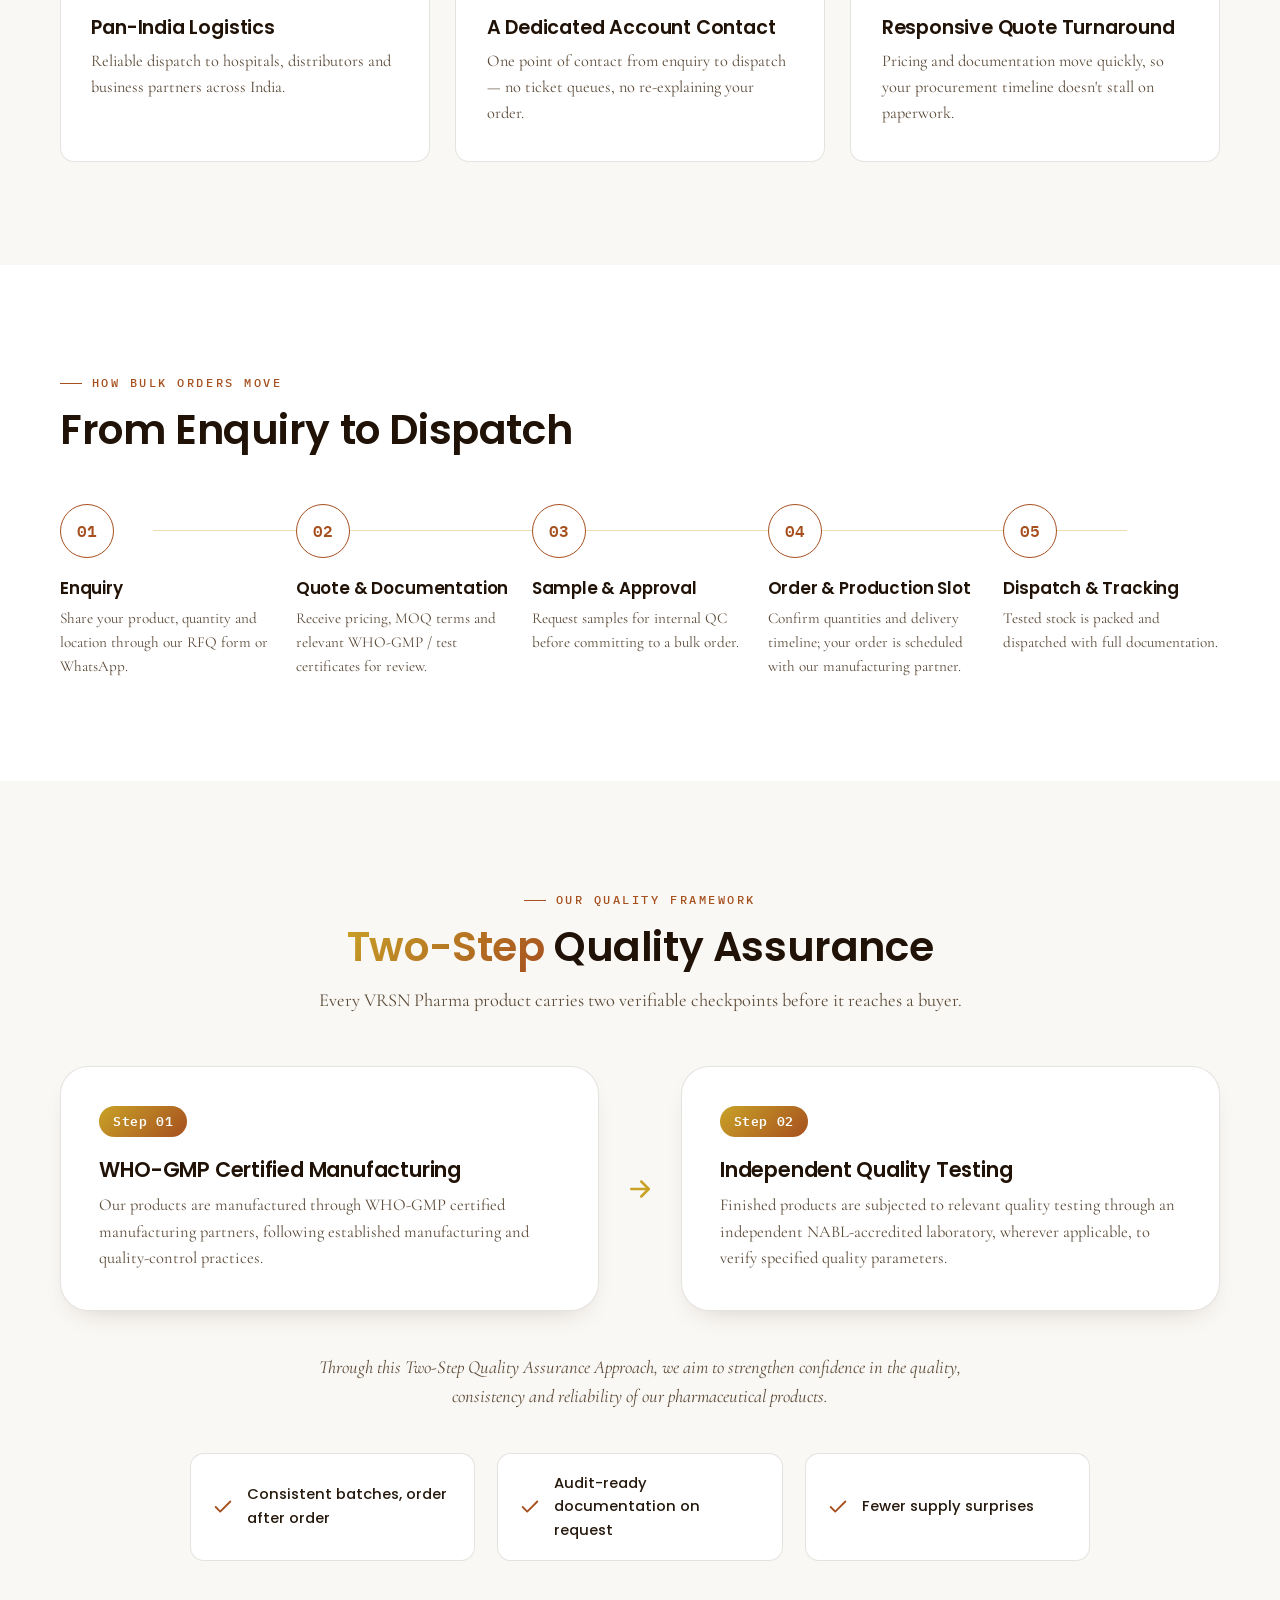
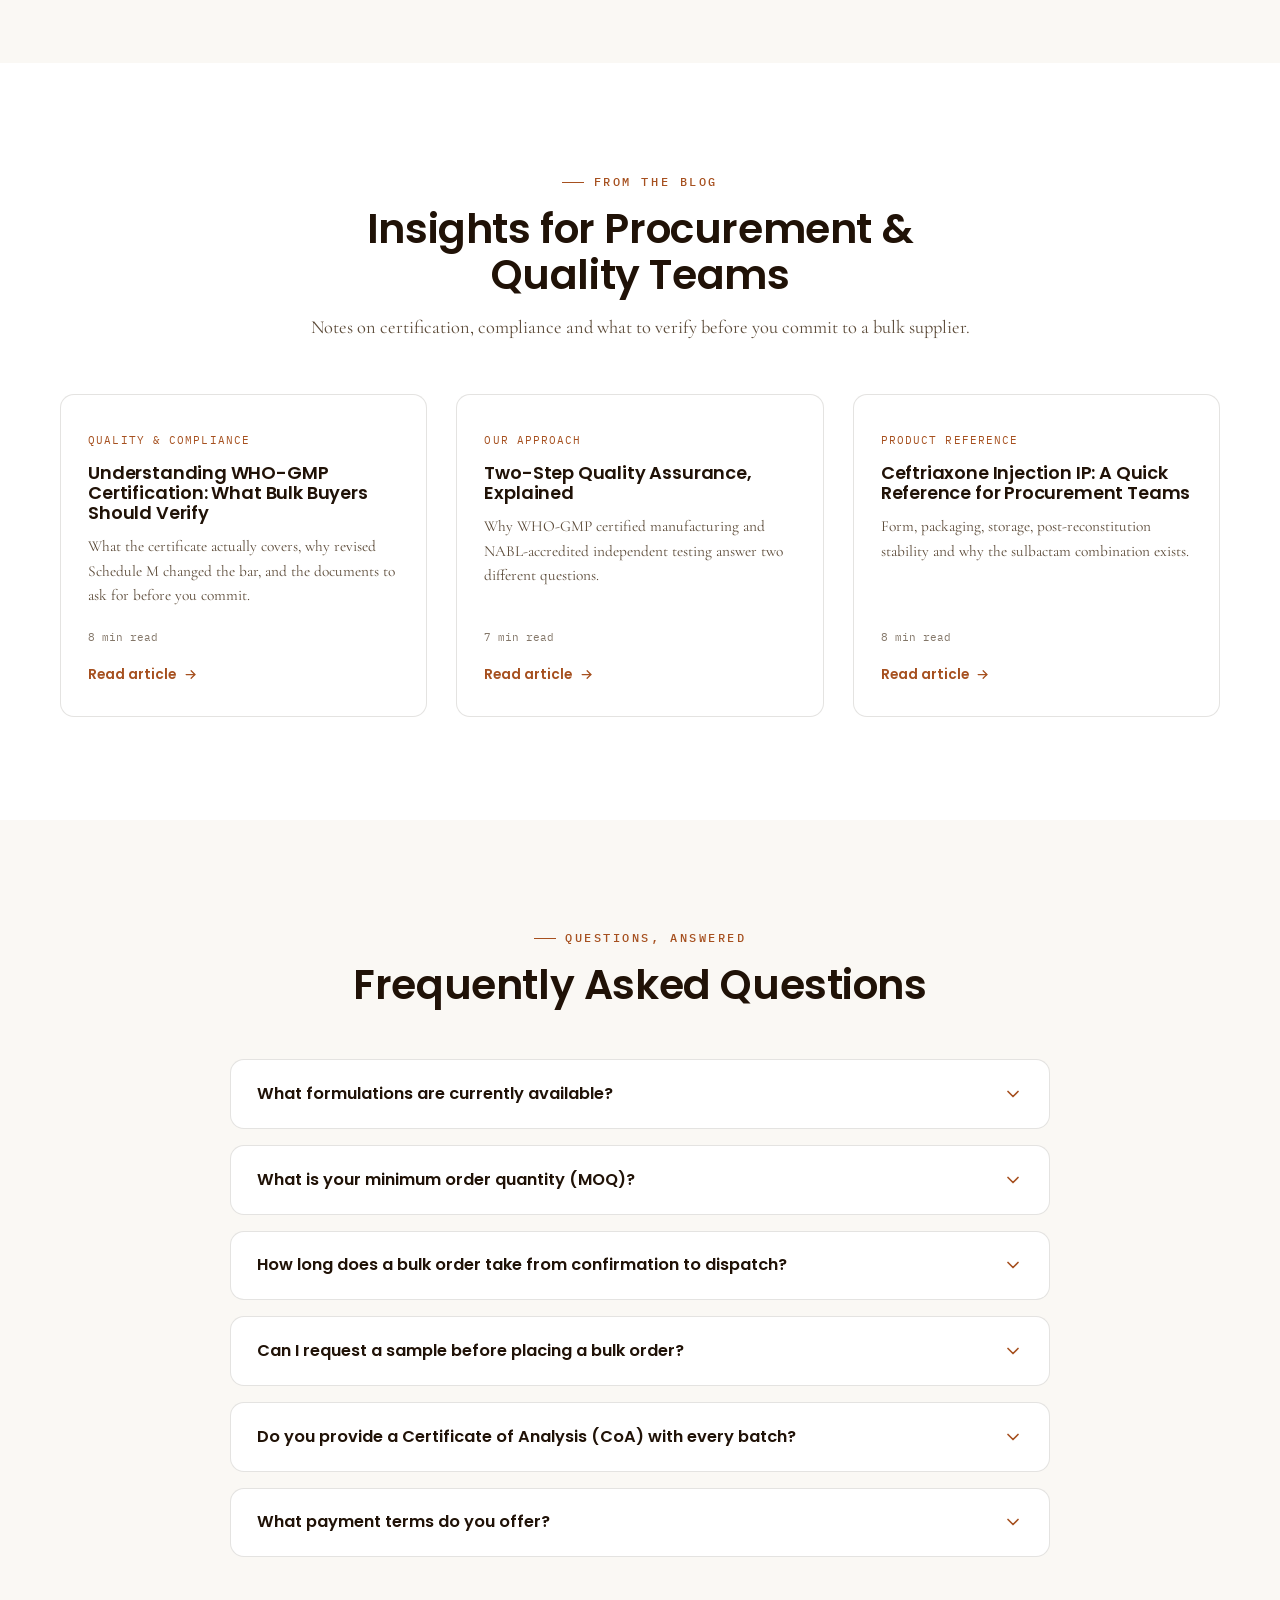
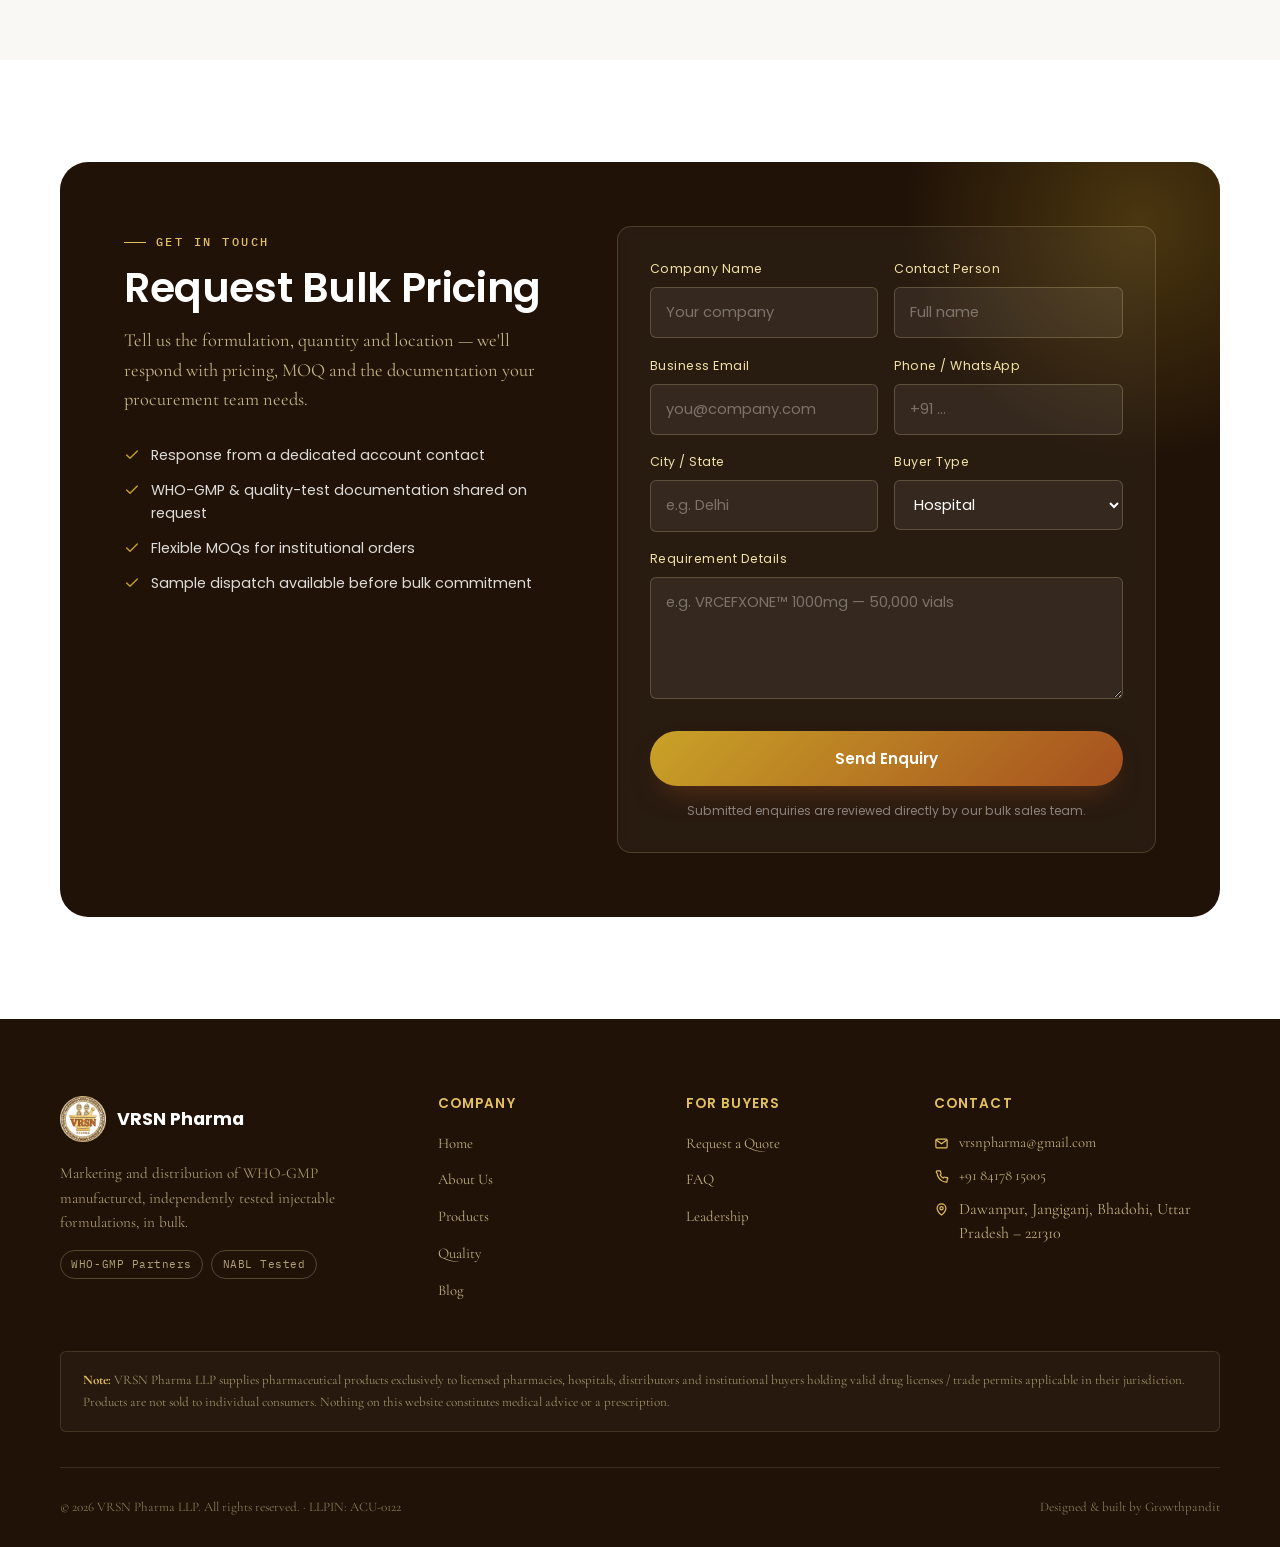
==== commit b34ee48f: "Use the brand seal as the site icon across all sizes The favicon already pointed at the logo, but a " ====
--- a/index.html
+++ b/index.html
@@ -6,8 +6,14 @@
 <meta name="theme-color" content="#201207">
 <title>VRSN Pharma — Two-Step Quality Assured Bulk Injectable Supply</title>
 <meta name="description" content="VRSN Pharma LLP markets and supplies WHO-GMP manufactured, independently tested injectable formulations in bulk to healthcare professionals, distributors and business partners.">
-<link rel="icon" type="image/png" href="images/favicon.png">
-<link rel="apple-touch-icon" href="images/logo-256.png">
+<!-- Brand seal as the site icon. Graduated sizes: the full seal turns to
+     mush below ~48px, so the small tab icons zoom into the mortar + VRSN. -->
+<link rel="icon" href="images/favicon.ico" sizes="32x32 16x16">
+<link rel="icon" type="image/png" sizes="16x16" href="images/favicon-16.png">
+<link rel="icon" type="image/png" sizes="32x32" href="images/favicon-32.png">
+<link rel="icon" type="image/png" sizes="192x192" href="images/icon-192.png">
+<link rel="icon" type="image/png" sizes="512x512" href="images/icon-512.png">
+<link rel="apple-touch-icon" sizes="180x180" href="images/apple-touch-icon.png">
 <link rel="preconnect" href="https://fonts.googleapis.com">
 <link rel="preconnect" href="https://fonts.gstatic.com" crossorigin>
 <link href="https://fonts.googleapis.com/css2?family=Poppins:wght@400;500;600;700&family=Cormorant+Garamond:ital,wght@0,400;0,500;0,600;1,400;1,500&family=IBM+Plex+Mono:wght@400;500;600&display=swap" rel="stylesheet">
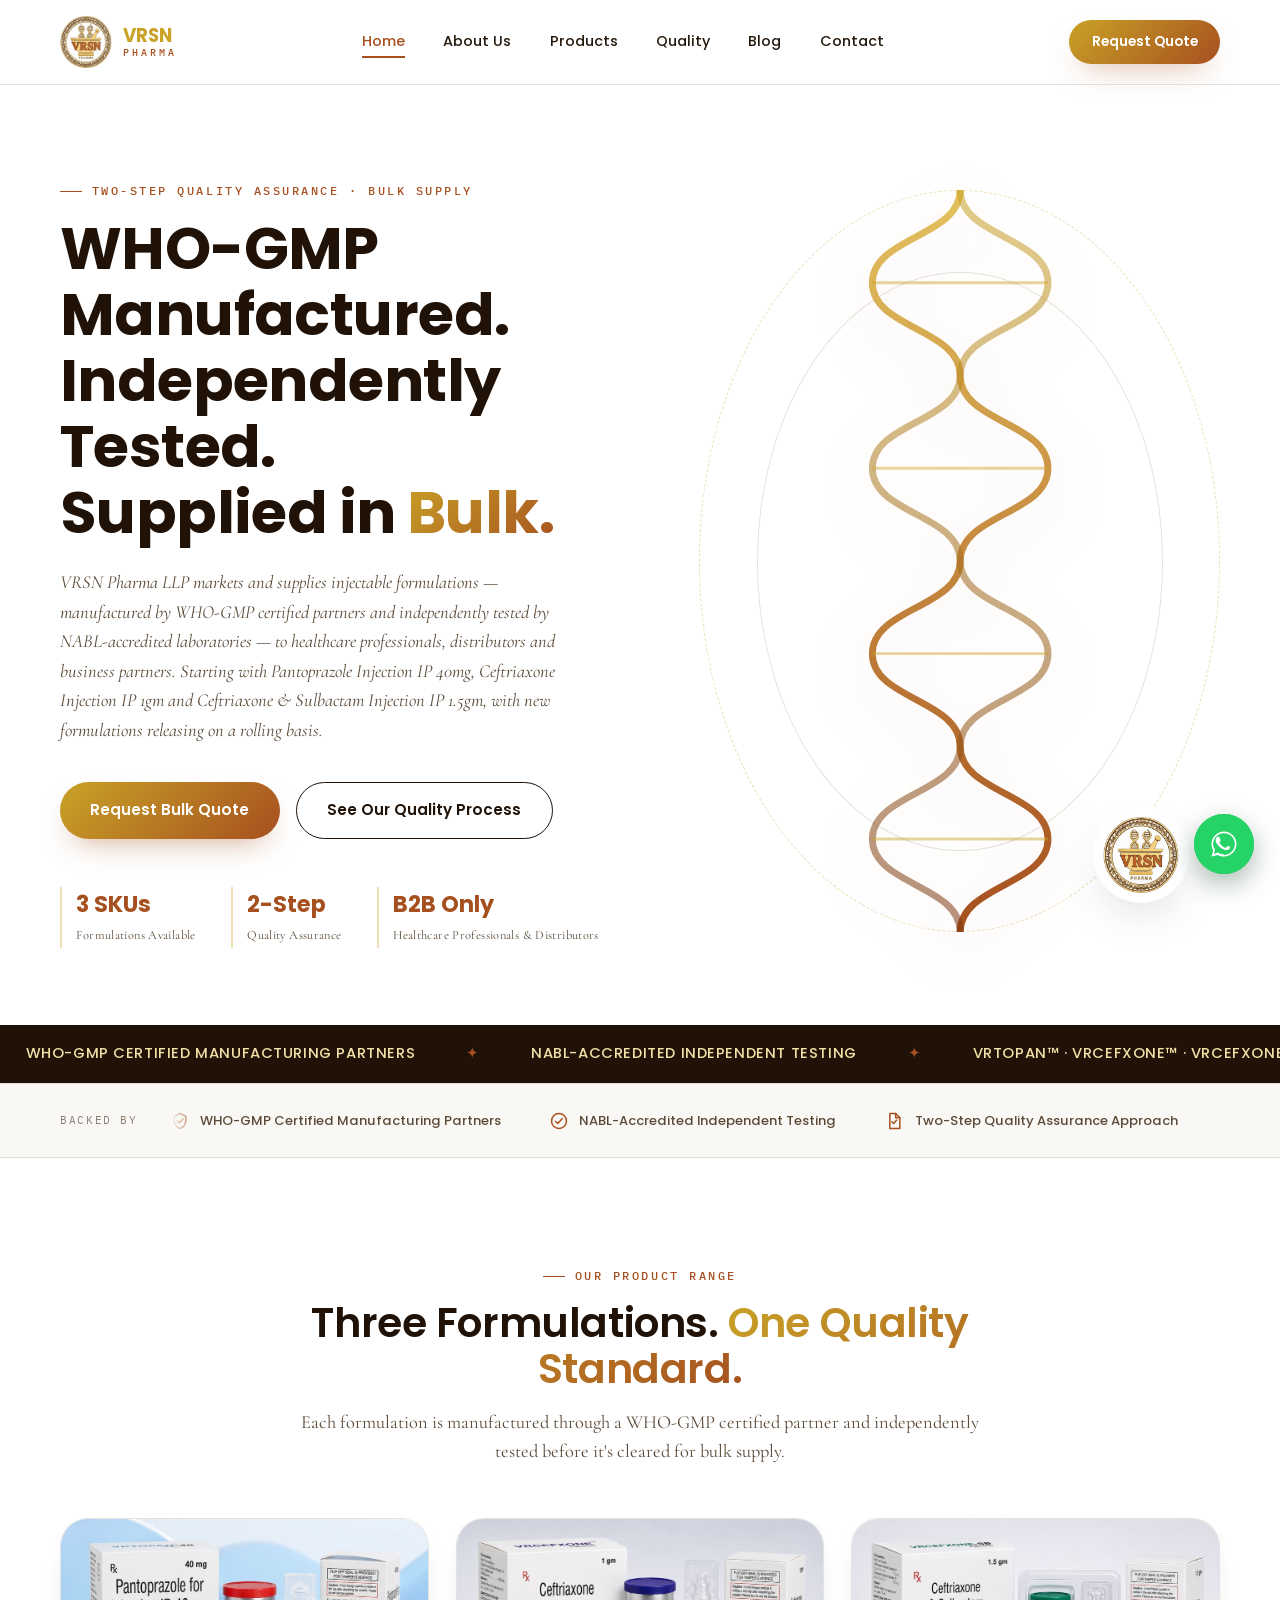
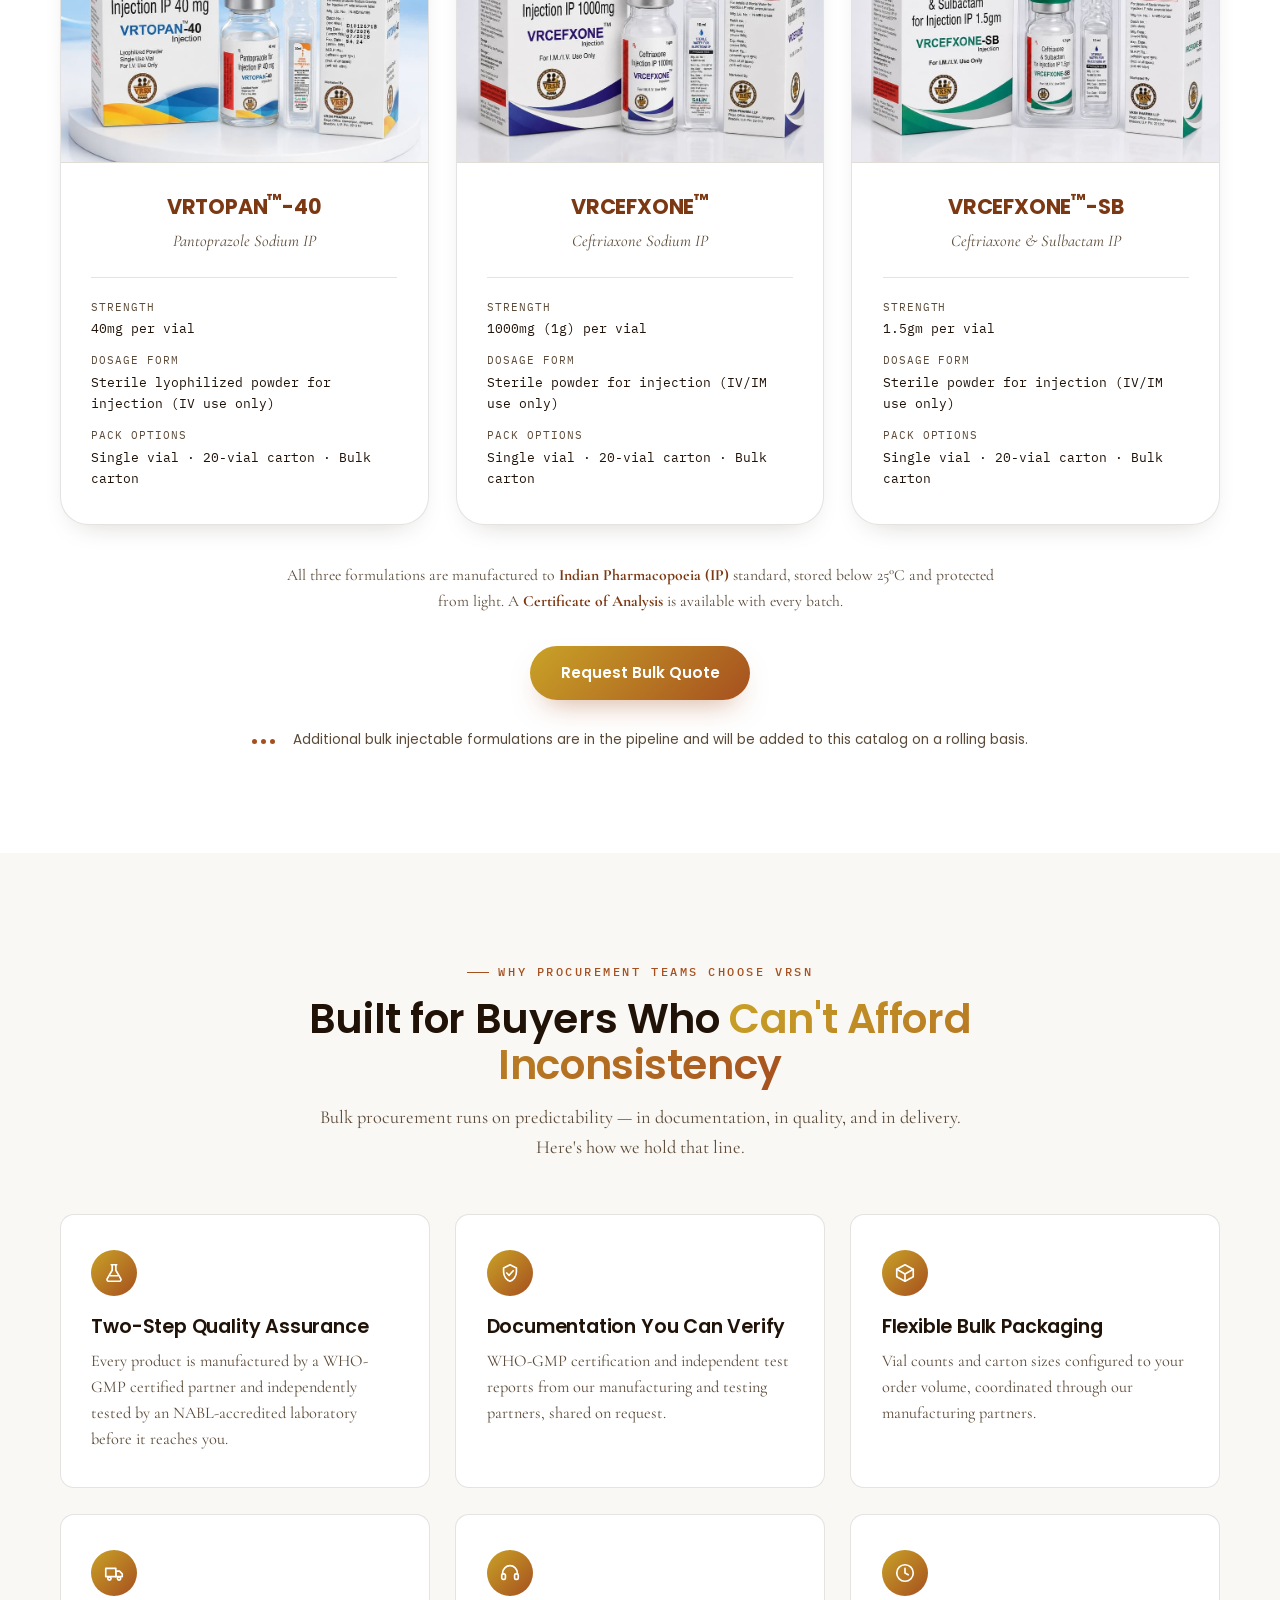
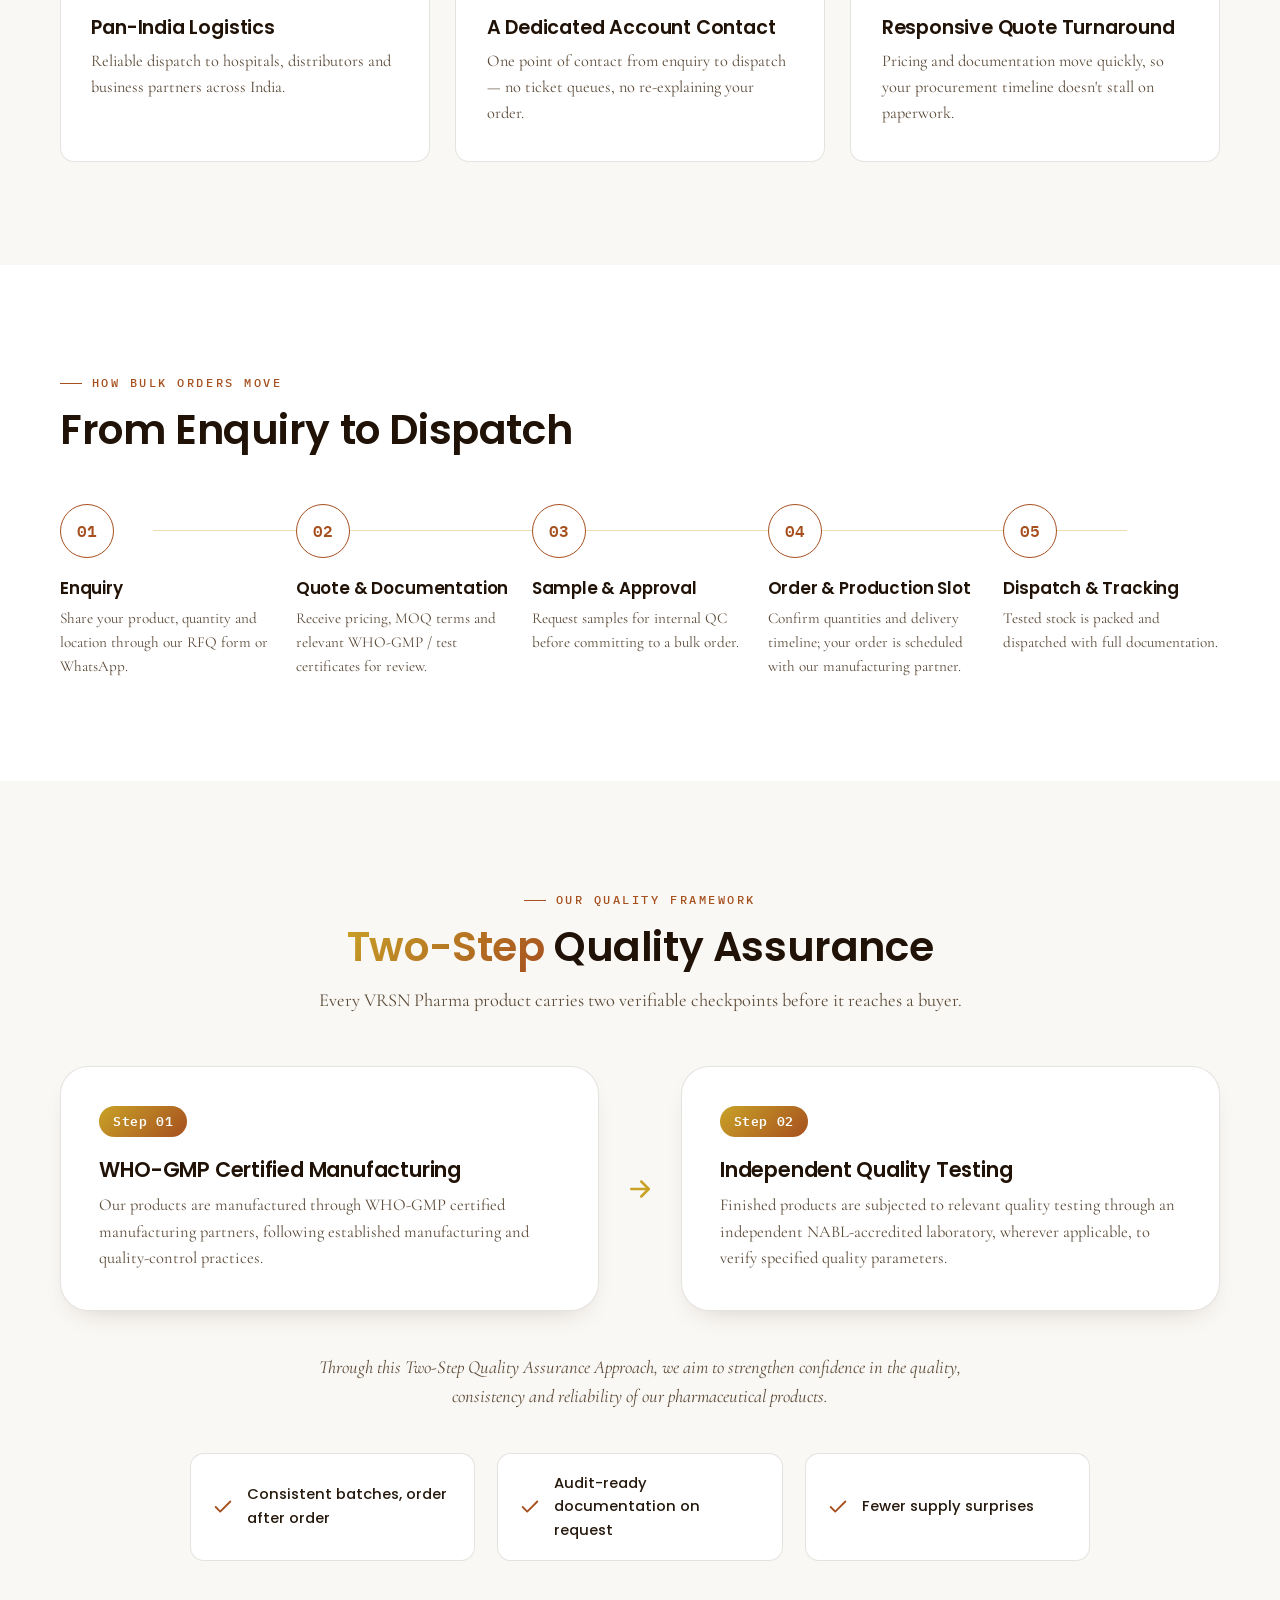
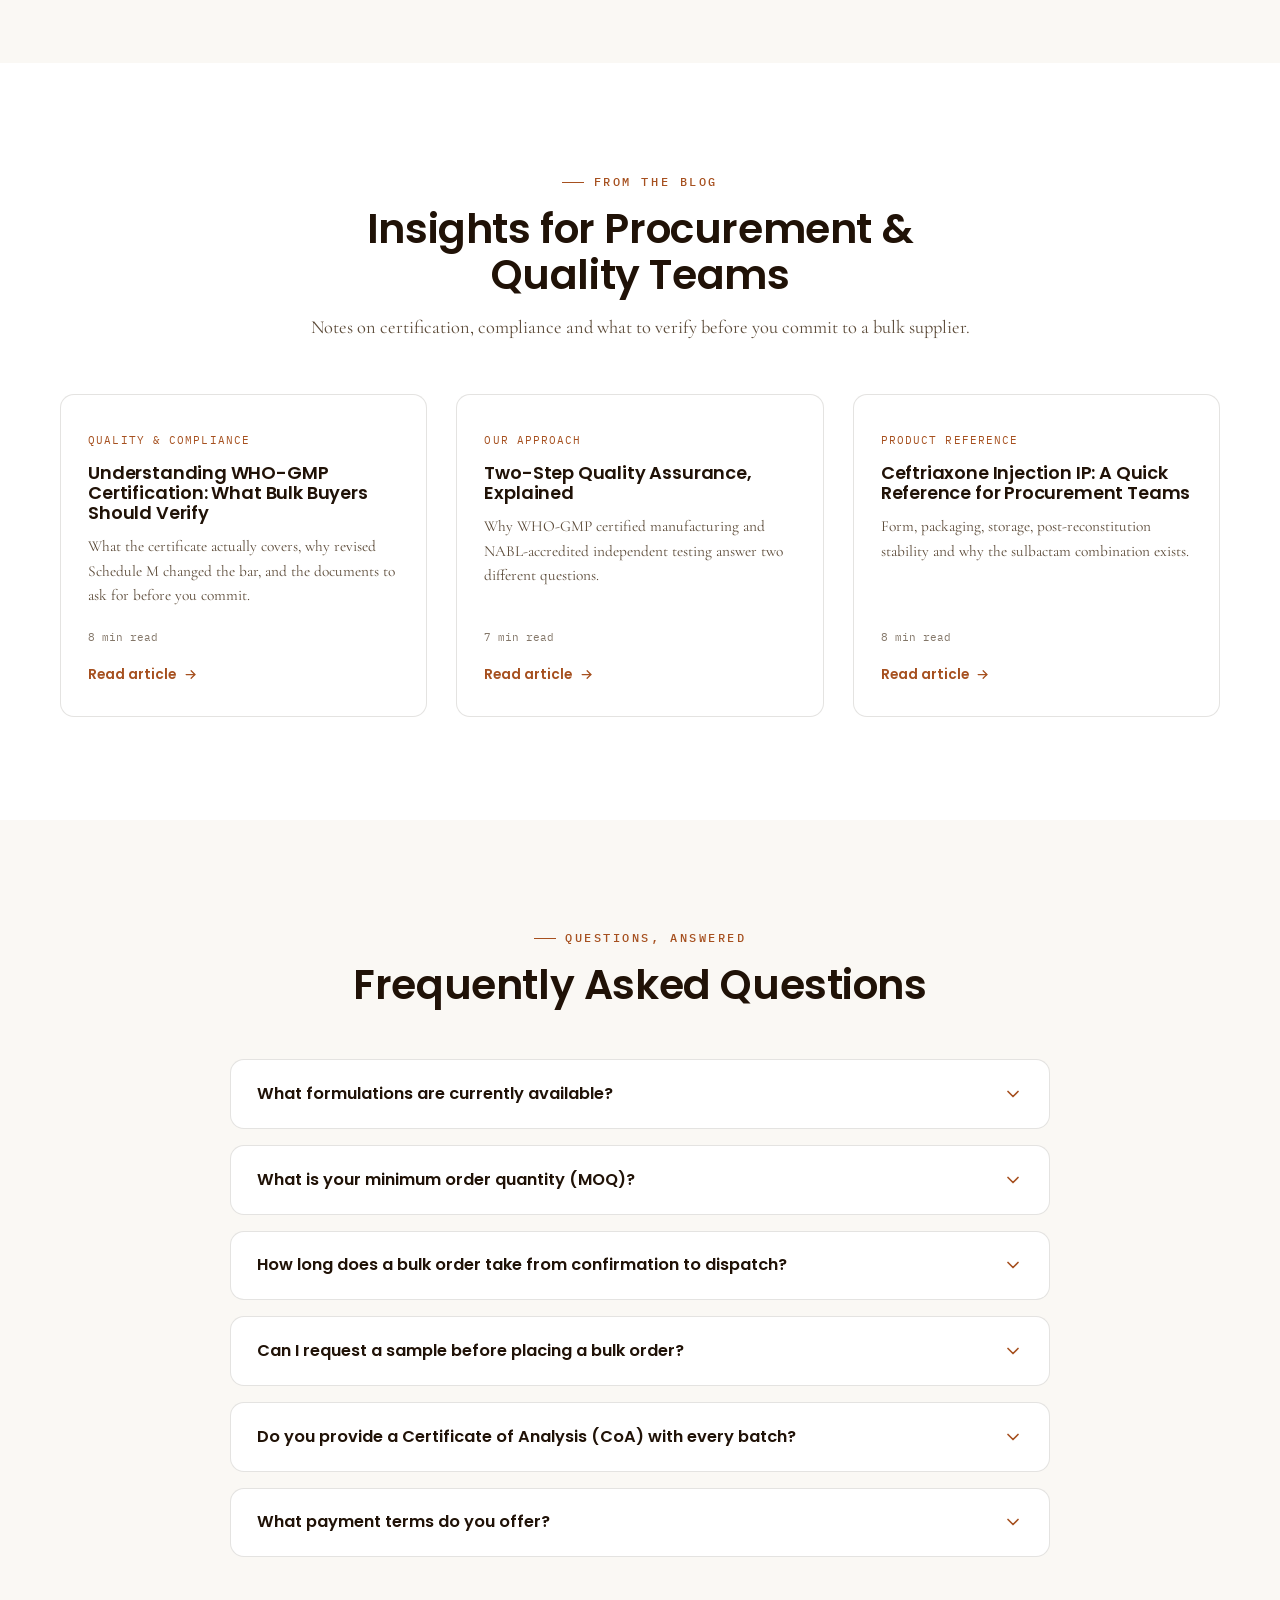
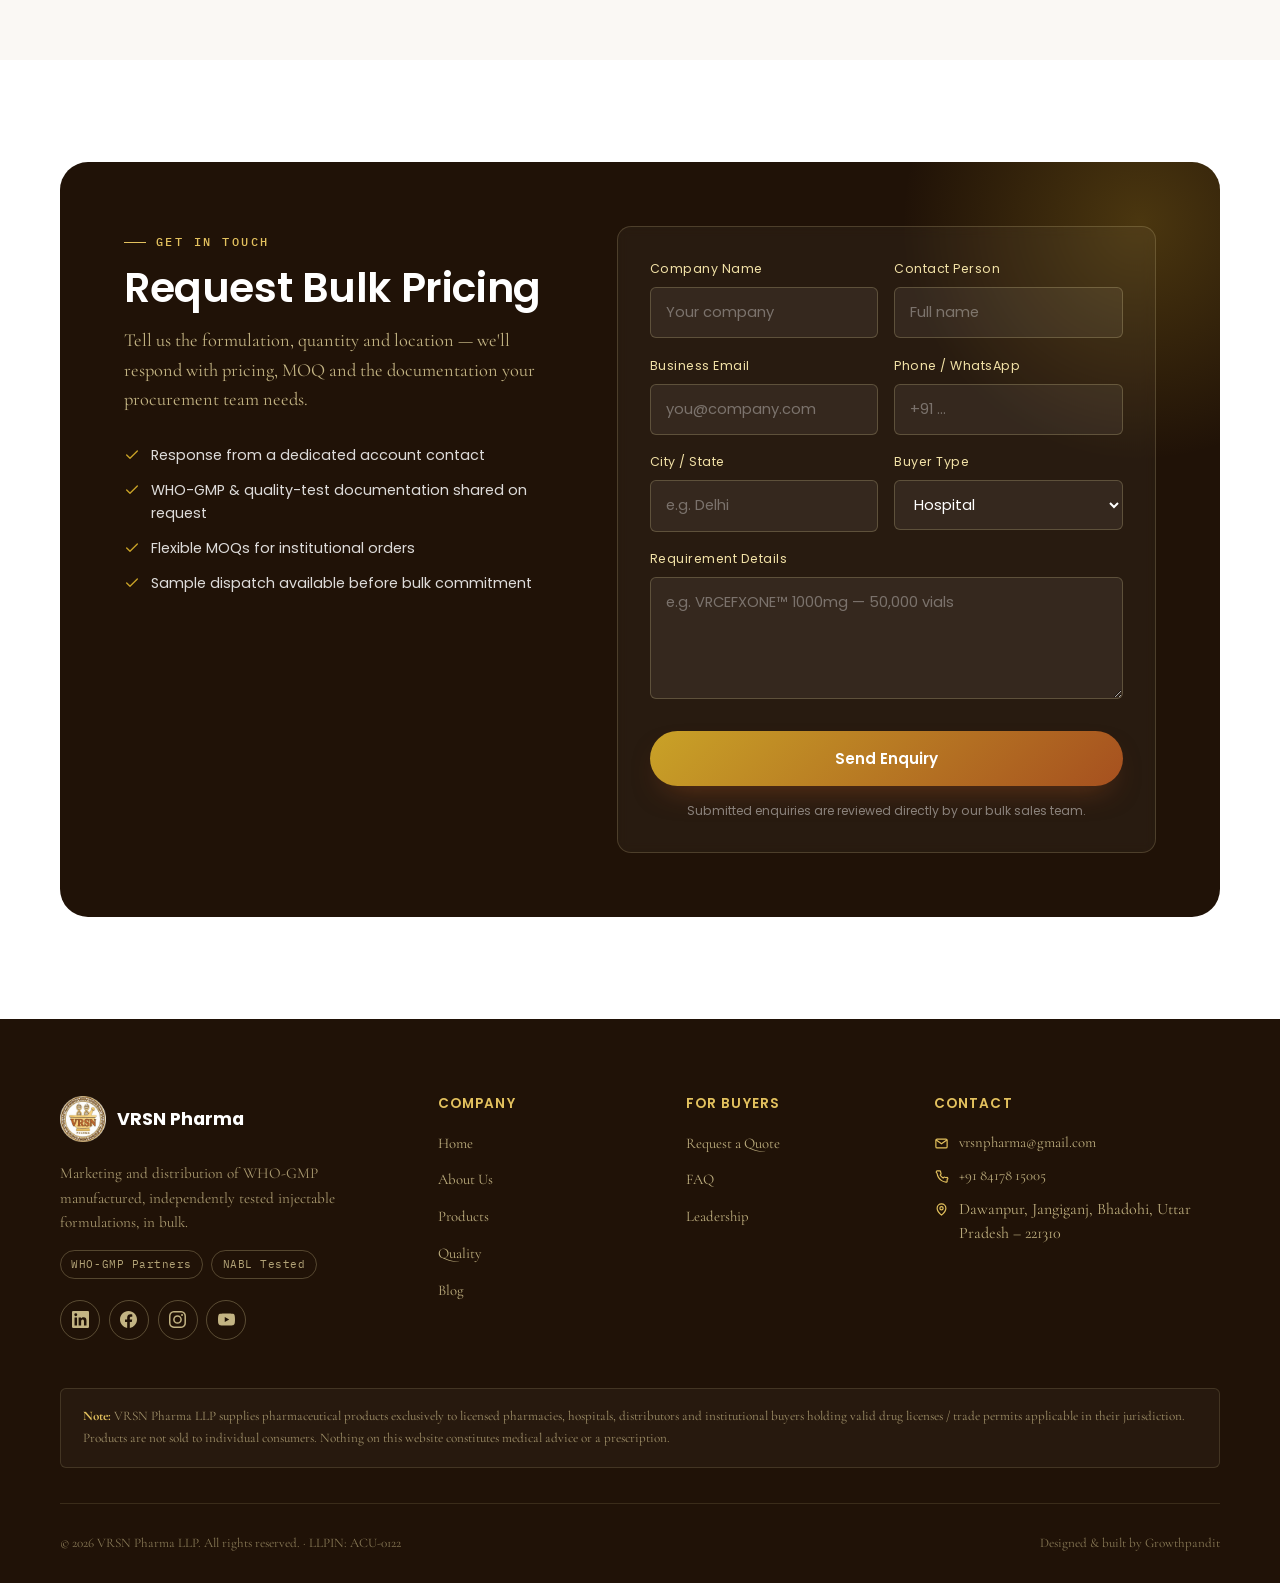
==== commit 57232f59: "Add social links and Google Search Console verification Social icons (LinkedIn, Facebook, Instagram," ====
--- a/index.html
+++ b/index.html
@@ -979,6 +979,36 @@
   .hero-visual { max-width: 150px; }
   .nav-links { padding-bottom: 2.5rem; }
 }
+/* ==========================================================================
+   SOCIAL LINKS
+   Footer set sits on the dark ground; --light is for the mobile nav drawer.
+   ========================================================================== */
+.social-links { display: flex; align-items: center; flex-wrap: wrap; gap: 0.55rem; margin-top: 1.3rem; }
+.social-links a {
+  display: flex; align-items: center; justify-content: center;
+  width: 40px; height: 40px; padding: 0;
+  border-radius: 50%;
+  border: 1px solid rgba(241, 225, 166, 0.28);
+  color: rgba(241, 225, 166, 0.78);
+  transition: color 0.25s ease, border-color 0.25s ease, background 0.25s ease, transform 0.25s ease;
+}
+.social-links a::after { display: none; }
+.social-links svg { width: 17px; height: 17px; }
+.social-links a:hover {
+  background: var(--grad-copper);
+  border-color: transparent;
+  color: var(--white);
+  transform: translateY(-2px);
+}
+.social-links--light a { border-color: var(--line); color: var(--ink-soft); }
+
+@media (hover: none) {
+  .social-links a:hover { transform: none; }
+  .social-links a:active { background: var(--grad-copper); border-color: transparent; color: var(--white); }
+}
+
+/* In the drawer the row is centred under the call button. */
+.nav-drawer-cta .social-links { justify-content: center; margin-top: 1.1rem; }
 </style>
 </head>
 <body>
@@ -999,6 +1029,12 @@
       <div class="nav-drawer-cta">
         <a href="#contact" class="btn btn-primary">Request Bulk Quote</a>
         <a href="tel:+918417815005" class="nav-call"><svg viewBox="0 0 24 24" fill="none" stroke="currentColor" stroke-width="1.9" stroke-linecap="round" stroke-linejoin="round" aria-hidden="true"><path d="M21 16.9v2.6a1.6 1.6 0 0 1-1.8 1.6 16 16 0 0 1-7-2.5 15.7 15.7 0 0 1-4.8-4.8 16 16 0 0 1-2.5-7A1.6 1.6 0 0 1 6.5 3H9a1.6 1.6 0 0 1 1.6 1.4c.1.9.3 1.8.6 2.6a1.6 1.6 0 0 1-.4 1.7l-1 1a12.8 12.8 0 0 0 4.8 4.8l1-1a1.6 1.6 0 0 1 1.7-.4c.8.3 1.7.5 2.6.6A1.6 1.6 0 0 1 21 16.9Z"/></svg> +91 84178 15005</a>
+        <div class="social-links social-links--light">
+          <a href="https://www.linkedin.com/in/vrsn-pharma-1aa7ba432" target="_blank" rel="noopener noreferrer" aria-label="VRSN Pharma on LinkedIn" title="LinkedIn"><svg viewBox="0 0 24 24" fill="currentColor" aria-hidden="true"><path d="M20.447 20.452h-3.554v-5.569c0-1.328-.027-3.037-1.852-3.037-1.853 0-2.136 1.445-2.136 2.939v5.667H9.351V9h3.414v1.561h.046c.477-.9 1.637-1.85 3.37-1.85 3.601 0 4.267 2.37 4.267 5.455v6.286zM5.337 7.433a2.062 2.062 0 1 1 0-4.125 2.062 2.062 0 0 1 0 4.125zm1.782 13.019H3.555V9h3.564v11.452zM22.225 0H1.771C.792 0 0 .774 0 1.729v20.542C0 23.227.792 24 1.771 24h20.451C23.2 24 24 23.227 24 22.271V1.729C24 .774 23.2 0 22.222 0h.003z"/></svg></a>
+          <a href="https://www.facebook.com/people/VRSN-Pharma/61594190061659/" target="_blank" rel="noopener noreferrer" aria-label="VRSN Pharma on Facebook" title="Facebook"><svg viewBox="0 0 24 24" fill="currentColor" aria-hidden="true"><path d="M24 12.073c0-6.627-5.373-12-12-12s-12 5.373-12 12c0 5.99 4.388 10.954 10.125 11.854v-8.385H7.078v-3.47h3.047V9.43c0-3.007 1.792-4.669 4.533-4.669 1.312 0 2.686.235 2.686.235v2.953H15.83c-1.491 0-1.956.925-1.956 1.874v2.25h3.328l-.532 3.47h-2.796v8.385C19.612 23.027 24 18.062 24 12.073z"/></svg></a>
+          <a href="https://www.instagram.com/vrsnpharma" target="_blank" rel="noopener noreferrer" aria-label="VRSN Pharma on Instagram" title="Instagram"><svg viewBox="0 0 24 24" fill="currentColor" aria-hidden="true"><path d="M12 0C8.74 0 8.333.015 7.053.072 5.775.132 4.905.333 4.14.63c-.789.306-1.459.717-2.126 1.384S.935 3.35.63 4.14C.333 4.905.131 5.775.072 7.053.012 8.333 0 8.74 0 12s.015 3.667.072 4.947c.06 1.277.261 2.148.558 2.913.306.788.717 1.459 1.384 2.126.667.666 1.336 1.079 2.126 1.384.766.296 1.636.499 2.913.558C8.333 23.988 8.74 24 12 24s3.667-.015 4.947-.072c1.277-.06 2.148-.262 2.913-.558.788-.306 1.459-.718 2.126-1.384.666-.667 1.079-1.335 1.384-2.126.296-.765.499-1.636.558-2.913.06-1.28.072-1.687.072-4.947s-.015-3.667-.072-4.947c-.06-1.277-.262-2.149-.558-2.913-.306-.789-.718-1.459-1.384-2.126C21.319 1.347 20.651.935 19.86.63c-.765-.297-1.636-.499-2.913-.558C15.667.012 15.26 0 12 0zm0 2.16c3.203 0 3.585.016 4.85.071 1.17.055 1.805.249 2.227.415.562.217.96.477 1.382.896.419.42.679.819.896 1.381.164.422.36 1.057.413 2.227.057 1.266.07 1.646.07 4.85s-.015 3.585-.074 4.85c-.061 1.17-.256 1.805-.421 2.227-.224.562-.479.96-.899 1.382-.419.419-.824.679-1.38.896-.42.164-1.065.36-2.235.413-1.274.057-1.649.07-4.859.07-3.211 0-3.586-.015-4.859-.074-1.171-.061-1.816-.256-2.236-.421-.569-.224-.96-.479-1.379-.899-.421-.419-.69-.824-.9-1.38-.165-.42-.359-1.065-.42-2.235-.045-1.26-.061-1.649-.061-4.844 0-3.196.016-3.586.061-4.861.061-1.17.255-1.814.42-2.234.21-.57.479-.96.9-1.381.419-.419.81-.689 1.379-.898.42-.166 1.051-.361 2.221-.421 1.275-.045 1.65-.06 4.859-.06L12 2.16zm0 3.678a6.162 6.162 0 1 0 0 12.324 6.162 6.162 0 0 0 0-12.324zM12 16a4 4 0 1 1 0-8 4 4 0 0 1 0 8zm7.846-10.405a1.44 1.44 0 1 1-2.88 0 1.44 1.44 0 0 1 2.88 0z"/></svg></a>
+          <a href="https://www.youtube.com/@vrsnpharma" target="_blank" rel="noopener noreferrer" aria-label="VRSN Pharma on YouTube" title="YouTube"><svg viewBox="0 0 24 24" fill="currentColor" aria-hidden="true"><path d="M23.498 6.186a3.016 3.016 0 0 0-2.122-2.136C19.505 3.545 12 3.545 12 3.545s-7.505 0-9.377.505A3.017 3.017 0 0 0 .502 6.186C0 8.07 0 12 0 12s0 3.93.502 5.814a3.016 3.016 0 0 0 2.122 2.136c1.871.505 9.376.505 9.376.505s7.505 0 9.377-.505a3.015 3.015 0 0 0 2.122-2.136C24 15.93 24 12 24 12s0-3.93-.502-5.814zM9.545 15.568V8.432L15.818 12l-6.273 3.568z"/></svg></a>
+        </div>
       </div>
     </nav>
     <div class="nav-right">
@@ -1595,6 +1631,12 @@
         <div class="footer-brand"><img src="images/logo-256.png" alt="VRSN Pharma seal" width="46" height="46" loading="lazy"><span>VRSN Pharma</span></div>
         <p>Marketing and distribution of WHO-GMP manufactured, independently tested injectable formulations, in bulk.</p>
         <div class="footer-certs"><span>WHO-GMP Partners</span><span>NABL Tested</span></div>
+        <div class="social-links">
+          <a href="https://www.linkedin.com/in/vrsn-pharma-1aa7ba432" target="_blank" rel="noopener noreferrer" aria-label="VRSN Pharma on LinkedIn" title="LinkedIn"><svg viewBox="0 0 24 24" fill="currentColor" aria-hidden="true"><path d="M20.447 20.452h-3.554v-5.569c0-1.328-.027-3.037-1.852-3.037-1.853 0-2.136 1.445-2.136 2.939v5.667H9.351V9h3.414v1.561h.046c.477-.9 1.637-1.85 3.37-1.85 3.601 0 4.267 2.37 4.267 5.455v6.286zM5.337 7.433a2.062 2.062 0 1 1 0-4.125 2.062 2.062 0 0 1 0 4.125zm1.782 13.019H3.555V9h3.564v11.452zM22.225 0H1.771C.792 0 0 .774 0 1.729v20.542C0 23.227.792 24 1.771 24h20.451C23.2 24 24 23.227 24 22.271V1.729C24 .774 23.2 0 22.222 0h.003z"/></svg></a>
+          <a href="https://www.facebook.com/people/VRSN-Pharma/61594190061659/" target="_blank" rel="noopener noreferrer" aria-label="VRSN Pharma on Facebook" title="Facebook"><svg viewBox="0 0 24 24" fill="currentColor" aria-hidden="true"><path d="M24 12.073c0-6.627-5.373-12-12-12s-12 5.373-12 12c0 5.99 4.388 10.954 10.125 11.854v-8.385H7.078v-3.47h3.047V9.43c0-3.007 1.792-4.669 4.533-4.669 1.312 0 2.686.235 2.686.235v2.953H15.83c-1.491 0-1.956.925-1.956 1.874v2.25h3.328l-.532 3.47h-2.796v8.385C19.612 23.027 24 18.062 24 12.073z"/></svg></a>
+          <a href="https://www.instagram.com/vrsnpharma" target="_blank" rel="noopener noreferrer" aria-label="VRSN Pharma on Instagram" title="Instagram"><svg viewBox="0 0 24 24" fill="currentColor" aria-hidden="true"><path d="M12 0C8.74 0 8.333.015 7.053.072 5.775.132 4.905.333 4.14.63c-.789.306-1.459.717-2.126 1.384S.935 3.35.63 4.14C.333 4.905.131 5.775.072 7.053.012 8.333 0 8.74 0 12s.015 3.667.072 4.947c.06 1.277.261 2.148.558 2.913.306.788.717 1.459 1.384 2.126.667.666 1.336 1.079 2.126 1.384.766.296 1.636.499 2.913.558C8.333 23.988 8.74 24 12 24s3.667-.015 4.947-.072c1.277-.06 2.148-.262 2.913-.558.788-.306 1.459-.718 2.126-1.384.666-.667 1.079-1.335 1.384-2.126.296-.765.499-1.636.558-2.913.06-1.28.072-1.687.072-4.947s-.015-3.667-.072-4.947c-.06-1.277-.262-2.149-.558-2.913-.306-.789-.718-1.459-1.384-2.126C21.319 1.347 20.651.935 19.86.63c-.765-.297-1.636-.499-2.913-.558C15.667.012 15.26 0 12 0zm0 2.16c3.203 0 3.585.016 4.85.071 1.17.055 1.805.249 2.227.415.562.217.96.477 1.382.896.419.42.679.819.896 1.381.164.422.36 1.057.413 2.227.057 1.266.07 1.646.07 4.85s-.015 3.585-.074 4.85c-.061 1.17-.256 1.805-.421 2.227-.224.562-.479.96-.899 1.382-.419.419-.824.679-1.38.896-.42.164-1.065.36-2.235.413-1.274.057-1.649.07-4.859.07-3.211 0-3.586-.015-4.859-.074-1.171-.061-1.816-.256-2.236-.421-.569-.224-.96-.479-1.379-.899-.421-.419-.69-.824-.9-1.38-.165-.42-.359-1.065-.42-2.235-.045-1.26-.061-1.649-.061-4.844 0-3.196.016-3.586.061-4.861.061-1.17.255-1.814.42-2.234.21-.57.479-.96.9-1.381.419-.419.81-.689 1.379-.898.42-.166 1.051-.361 2.221-.421 1.275-.045 1.65-.06 4.859-.06L12 2.16zm0 3.678a6.162 6.162 0 1 0 0 12.324 6.162 6.162 0 0 0 0-12.324zM12 16a4 4 0 1 1 0-8 4 4 0 0 1 0 8zm7.846-10.405a1.44 1.44 0 1 1-2.88 0 1.44 1.44 0 0 1 2.88 0z"/></svg></a>
+          <a href="https://www.youtube.com/@vrsnpharma" target="_blank" rel="noopener noreferrer" aria-label="VRSN Pharma on YouTube" title="YouTube"><svg viewBox="0 0 24 24" fill="currentColor" aria-hidden="true"><path d="M23.498 6.186a3.016 3.016 0 0 0-2.122-2.136C19.505 3.545 12 3.545 12 3.545s-7.505 0-9.377.505A3.017 3.017 0 0 0 .502 6.186C0 8.07 0 12 0 12s0 3.93.502 5.814a3.016 3.016 0 0 0 2.122 2.136c1.871.505 9.376.505 9.376.505s7.505 0 9.377-.505a3.015 3.015 0 0 0 2.122-2.136C24 15.93 24 12 24 12s0-3.93-.502-5.814zM9.545 15.568V8.432L15.818 12l-6.273 3.568z"/></svg></a>
+        </div>
       </div>
       <div>
         <h4>Company</h4>
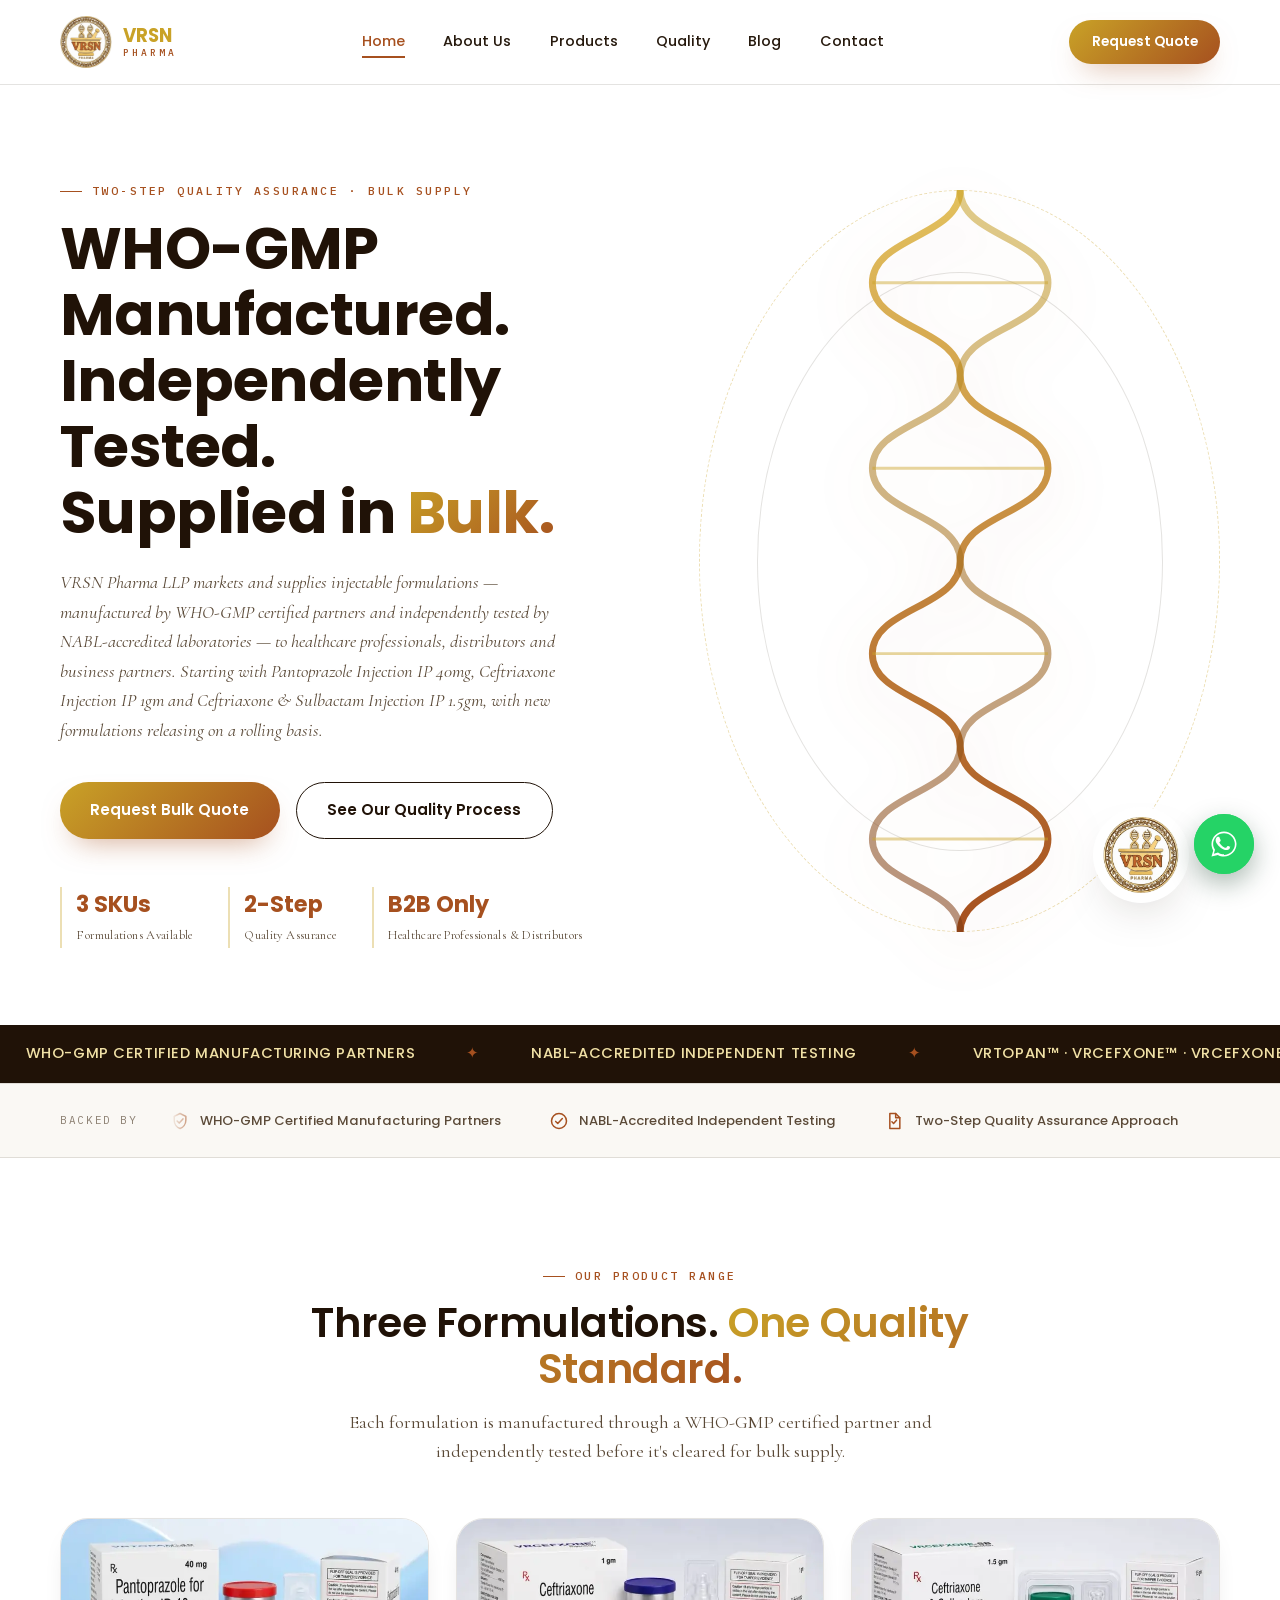
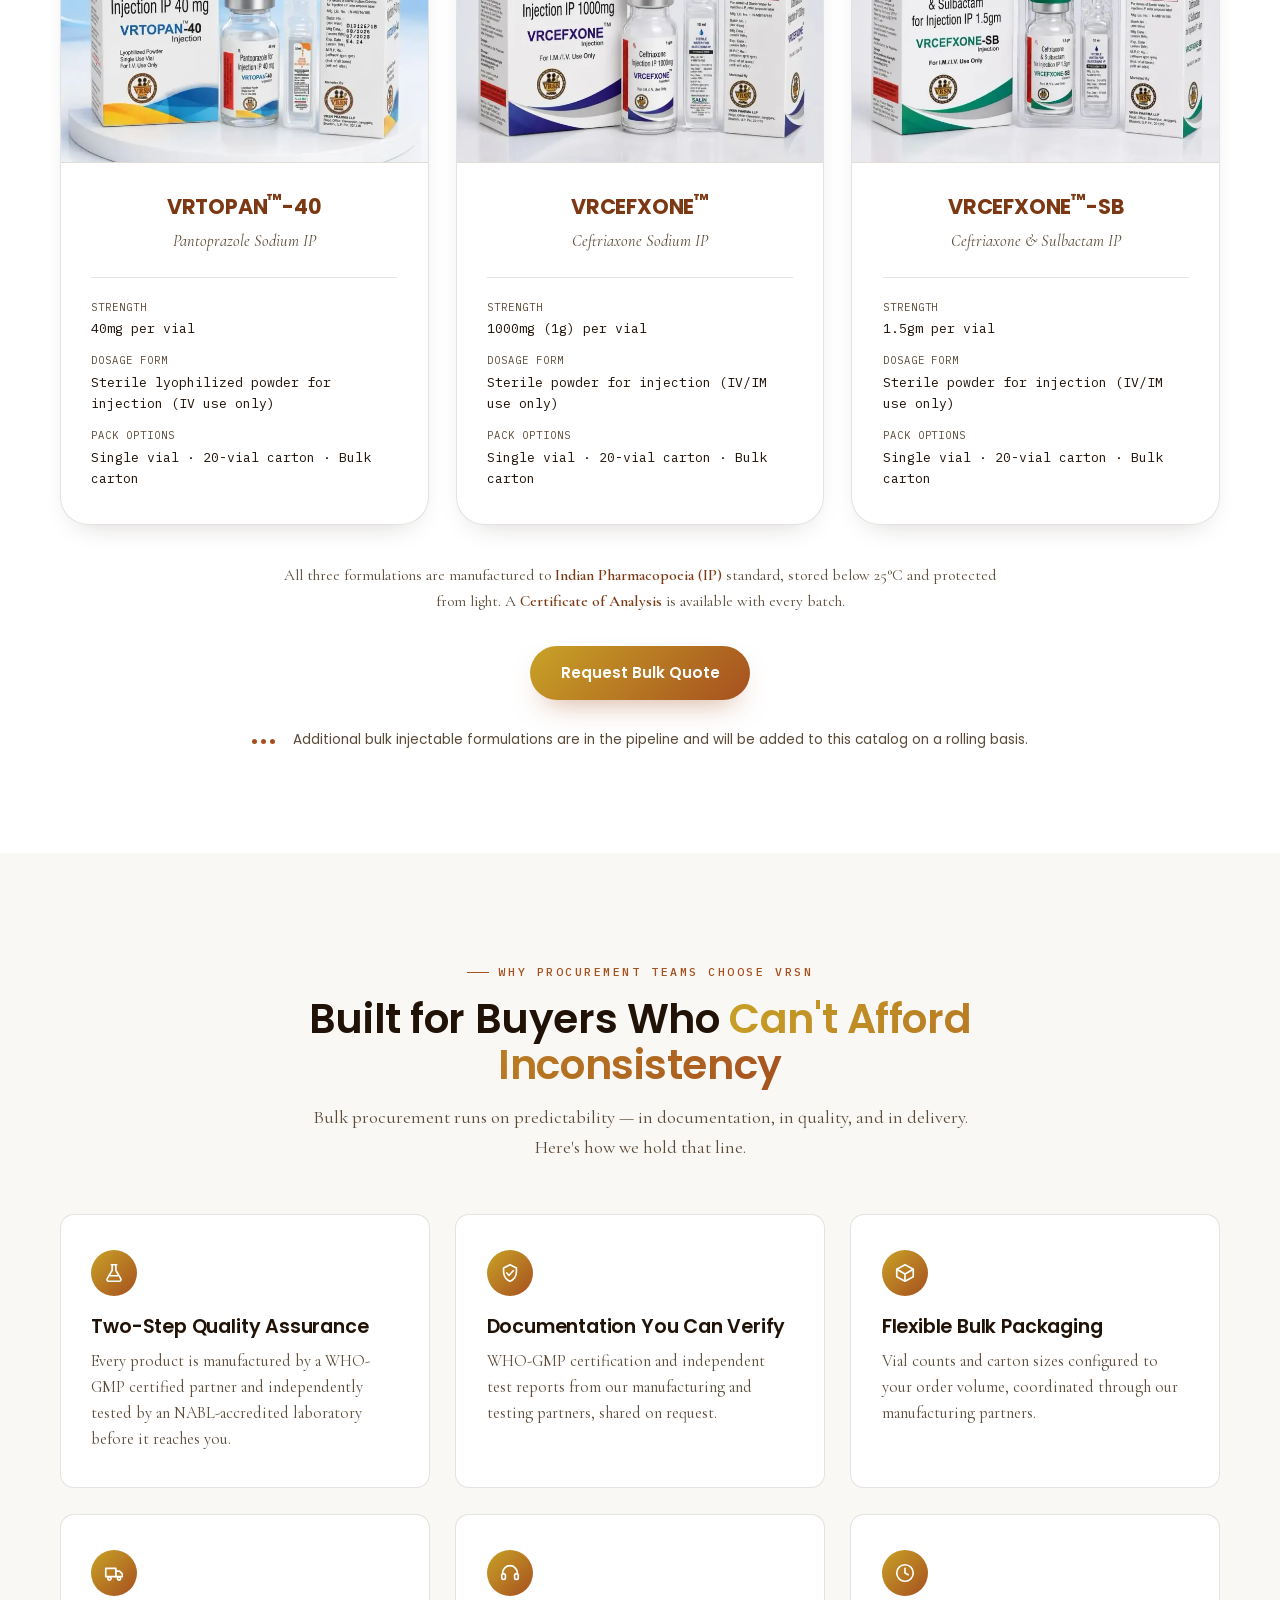
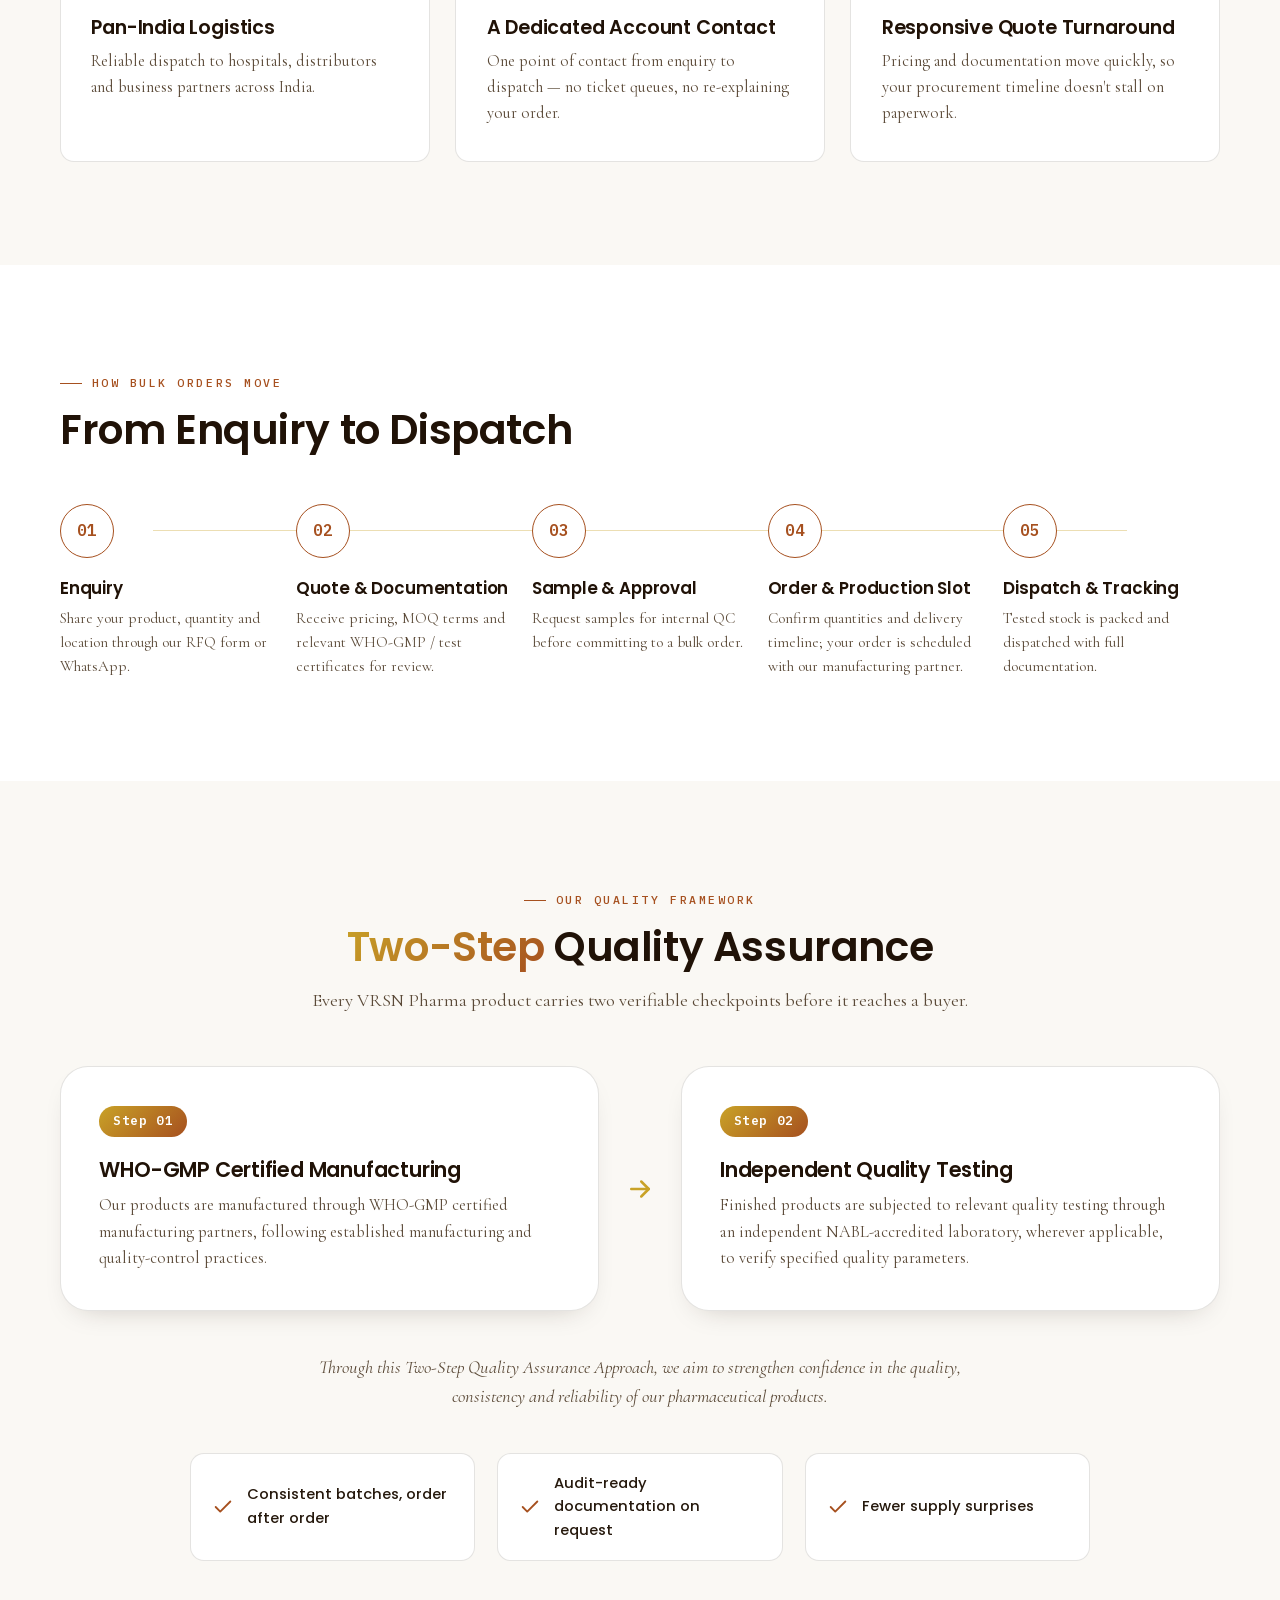
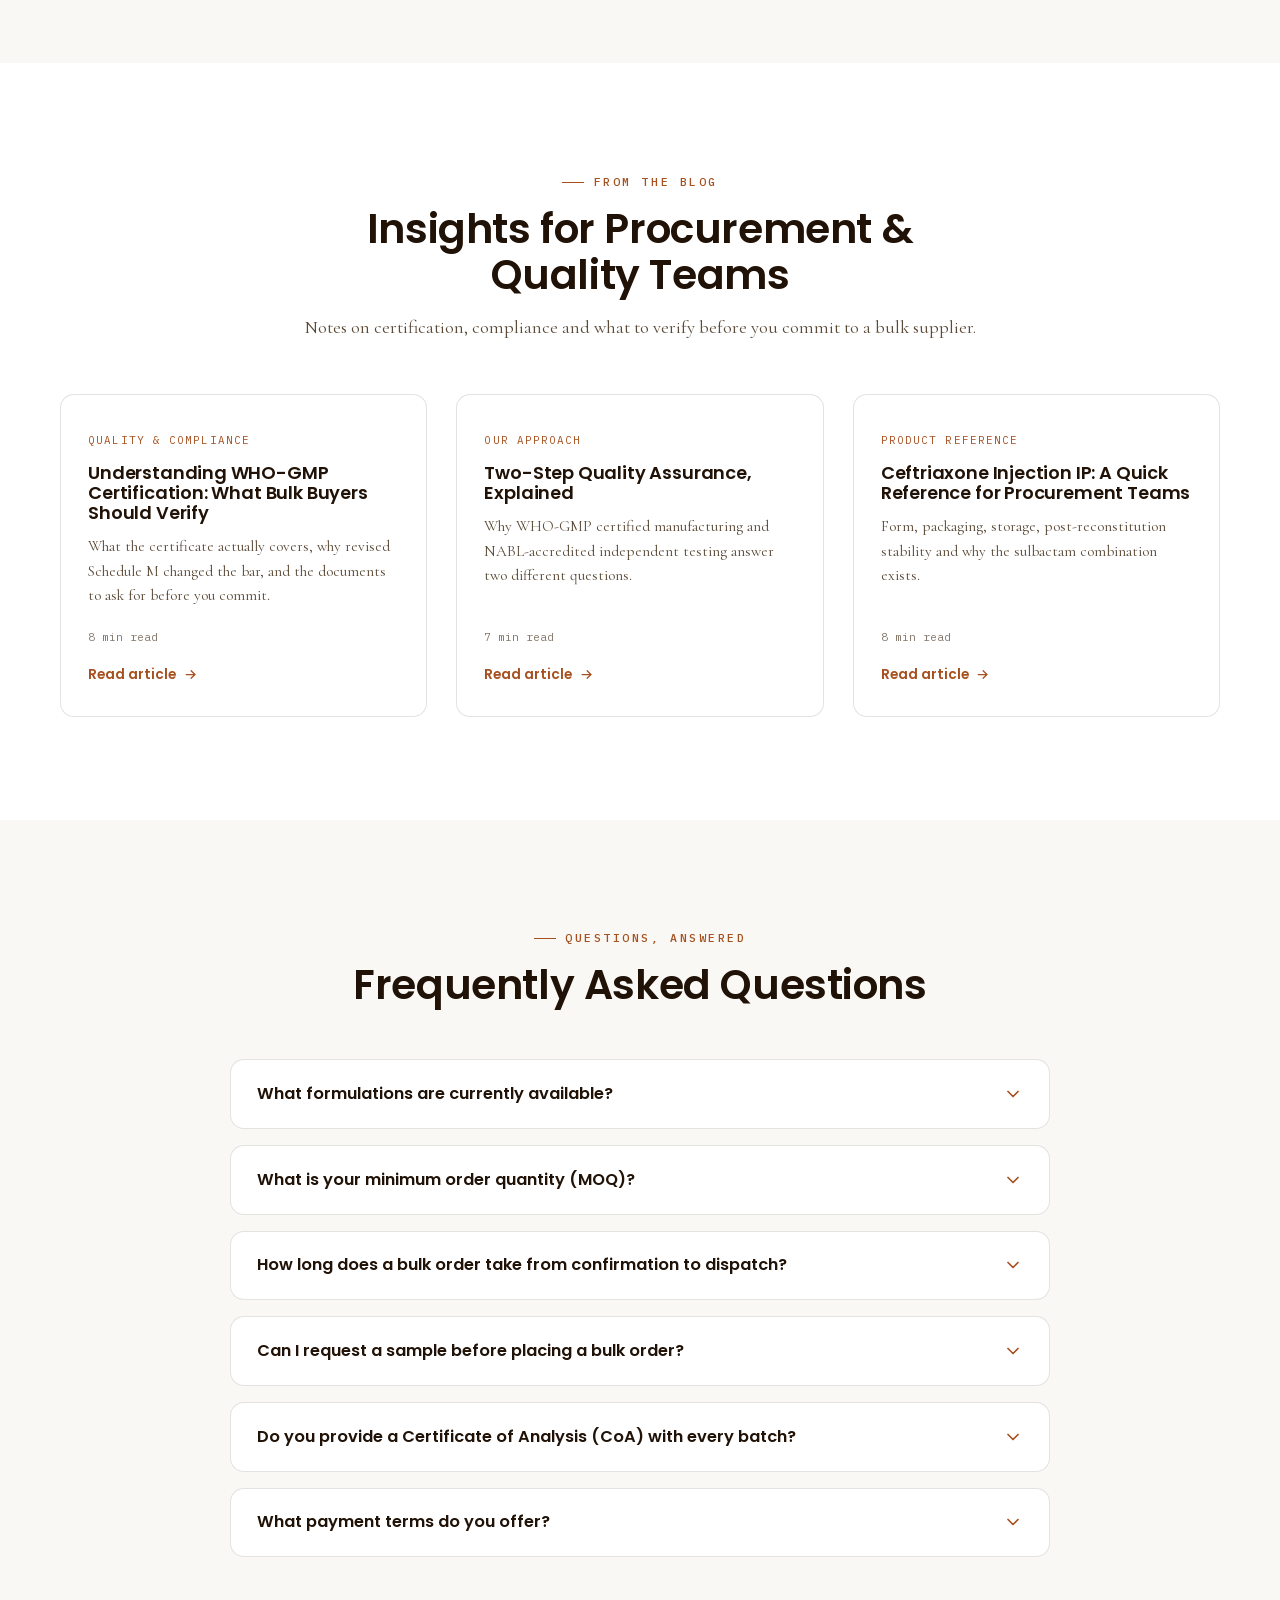
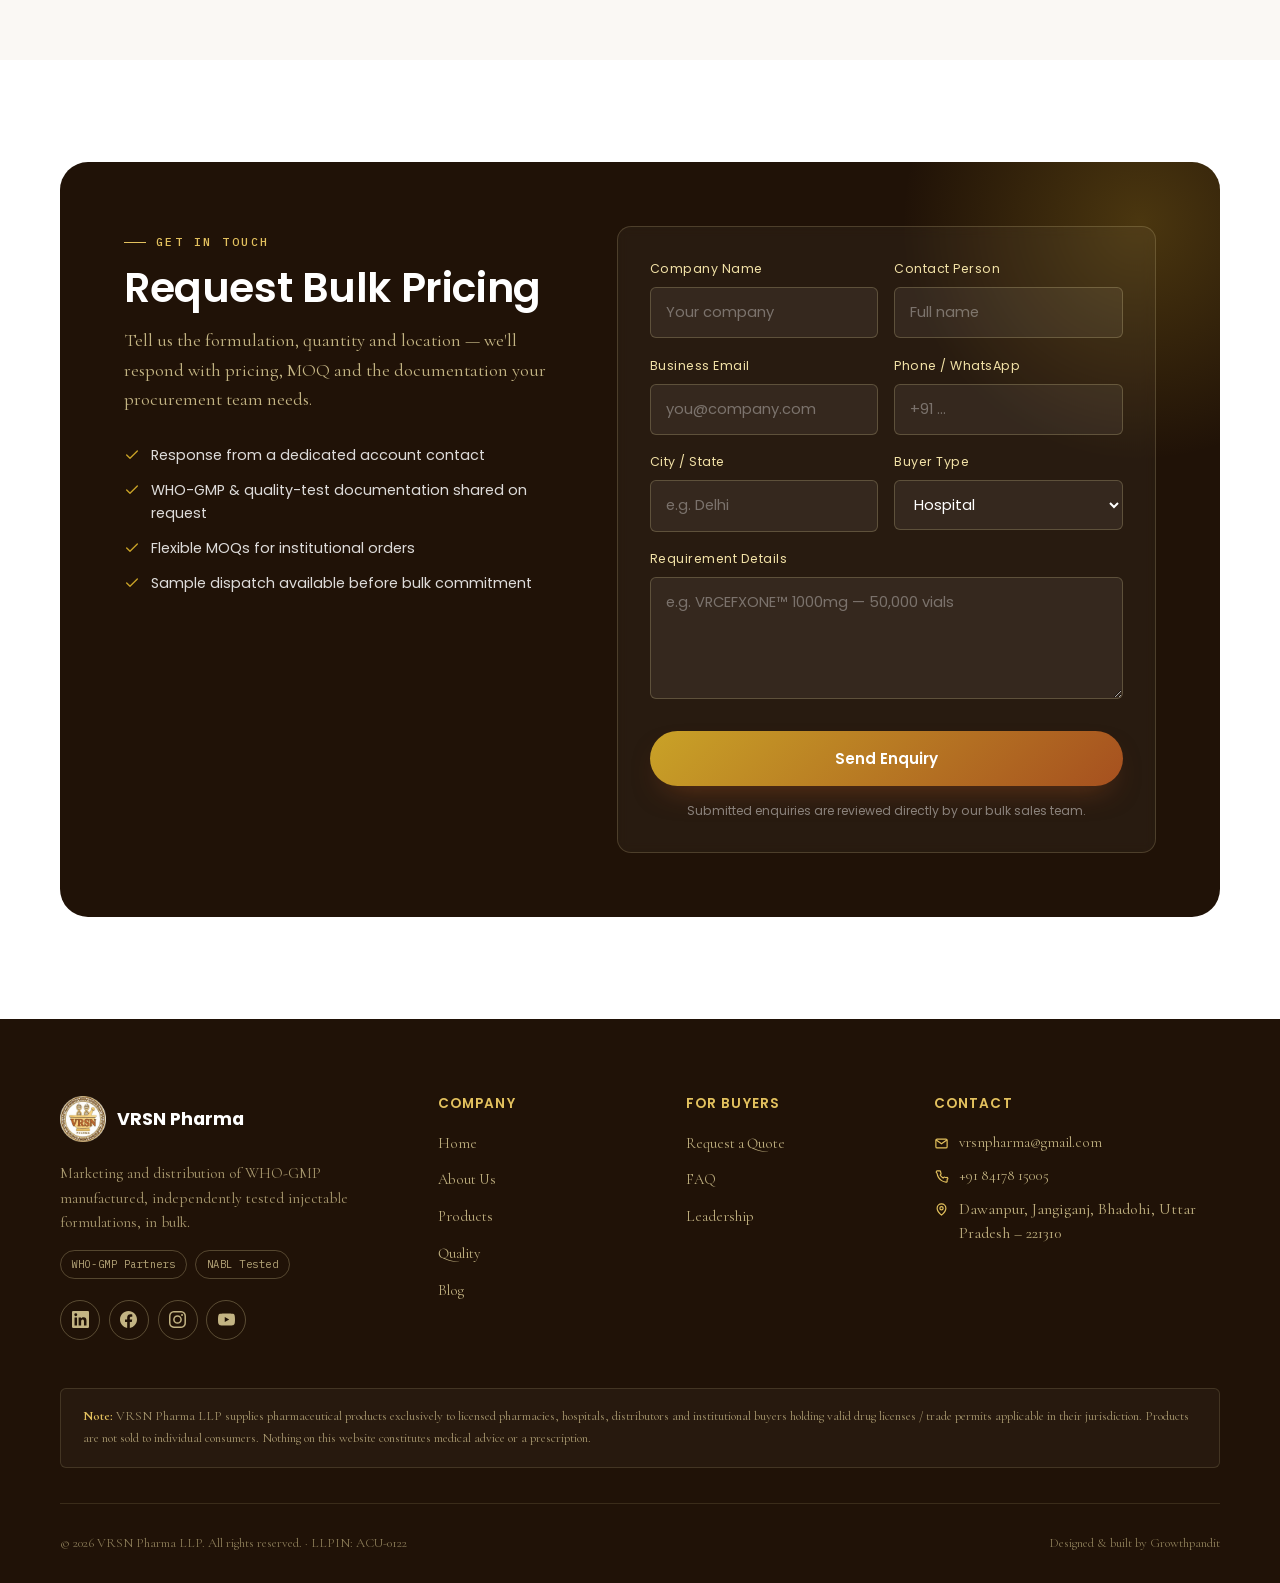
==== commit d8ee1efb: "Performance: cut mobile FCP from 4.8s to 1.8s PageSpeed showed FCP 3.9s / LCP 4.0s on mobile with TB" ====
--- a/index.html
+++ b/index.html
@@ -14,10 +14,184 @@
 <link rel="icon" type="image/png" sizes="192x192" href="images/icon-192.png">
 <link rel="icon" type="image/png" sizes="512x512" href="images/icon-512.png">
 <link rel="apple-touch-icon" sizes="180x180" href="images/apple-touch-icon.png">
-<link rel="preconnect" href="https://fonts.googleapis.com">
-<link rel="preconnect" href="https://fonts.gstatic.com" crossorigin>
-<link href="https://fonts.googleapis.com/css2?family=Poppins:wght@400;500;600;700&family=Cormorant+Garamond:ital,wght@0,400;0,500;0,600;1,400;1,500&family=IBM+Plex+Mono:wght@400;500;600&display=swap" rel="stylesheet">
+<!-- Fonts are self-hosted and declared inline below. The Google Fonts
+     stylesheet was render-blocking and cost two extra origin handshakes.
+     Only the two faces used above the fold are preloaded; unicode-range
+     keeps the latin-ext files from loading unless they are needed. -->
+<link rel="preload" as="image" href="images/logo-256.webp" fetchpriority="high">
+
+<script>
+document.documentElement.className += " js";
+if (location.protocol.indexOf('http') === 0) {
+  ['fonts/poppins-700-latin.woff2', 'fonts/cormorant-garamond-400i-latin.woff2'].forEach(function (h) {
+    var l = document.createElement('link');
+    l.rel = 'preload'; l.as = 'font'; l.type = 'font/woff2'; l.crossOrigin = 'anonymous'; l.href = h;
+    document.head.appendChild(l);
+  });
+}
+</script>
 <style>
+@font-face {
+  font-family: 'Cormorant Garamond';
+  font-style: italic;
+  font-weight: 400;
+  font-display: swap;
+  src: url('fonts/cormorant-garamond-400i-latin-ext.woff2') format('woff2');
+  unicode-range: U+0100-02BA, U+02BD-02C5, U+02C7-02CC, U+02CE-02D7, U+02DD-02FF, U+0304, U+0308, U+0329, U+1D00-1DBF, U+1E00-1E9F, U+1EF2-1EFF, U+2020, U+20A0-20AB, U+20AD-20C0, U+2113, U+2C60-2C7F, U+A720-A7FF;
+}
+@font-face {
+  font-family: 'Cormorant Garamond';
+  font-style: italic;
+  font-weight: 400;
+  font-display: swap;
+  src: url('fonts/cormorant-garamond-400i-latin.woff2') format('woff2');
+  unicode-range: U+0000-00FF, U+0131, U+0152-0153, U+02BB-02BC, U+02C6, U+02DA, U+02DC, U+0304, U+0308, U+0329, U+2000-206F, U+20AC, U+2122, U+2191, U+2193, U+2212, U+2215, U+FEFF, U+FFFD;
+}
+@font-face {
+  font-family: 'Cormorant Garamond';
+  font-style: normal;
+  font-weight: 400;
+  font-display: swap;
+  src: url('fonts/cormorant-garamond-400-latin-ext.woff2') format('woff2');
+  unicode-range: U+0100-02BA, U+02BD-02C5, U+02C7-02CC, U+02CE-02D7, U+02DD-02FF, U+0304, U+0308, U+0329, U+1D00-1DBF, U+1E00-1E9F, U+1EF2-1EFF, U+2020, U+20A0-20AB, U+20AD-20C0, U+2113, U+2C60-2C7F, U+A720-A7FF;
+}
+@font-face {
+  font-family: 'Cormorant Garamond';
+  font-style: normal;
+  font-weight: 400;
+  font-display: swap;
+  src: url('fonts/cormorant-garamond-400-latin.woff2') format('woff2');
+  unicode-range: U+0000-00FF, U+0131, U+0152-0153, U+02BB-02BC, U+02C6, U+02DA, U+02DC, U+0304, U+0308, U+0329, U+2000-206F, U+20AC, U+2122, U+2191, U+2193, U+2212, U+2215, U+FEFF, U+FFFD;
+}
+@font-face {
+  font-family: 'Cormorant Garamond';
+  font-style: normal;
+  font-weight: 600;
+  font-display: swap;
+  src: url('fonts/cormorant-garamond-600-latin-ext.woff2') format('woff2');
+  unicode-range: U+0100-02BA, U+02BD-02C5, U+02C7-02CC, U+02CE-02D7, U+02DD-02FF, U+0304, U+0308, U+0329, U+1D00-1DBF, U+1E00-1E9F, U+1EF2-1EFF, U+2020, U+20A0-20AB, U+20AD-20C0, U+2113, U+2C60-2C7F, U+A720-A7FF;
+}
+@font-face {
+  font-family: 'Cormorant Garamond';
+  font-style: normal;
+  font-weight: 600;
+  font-display: swap;
+  src: url('fonts/cormorant-garamond-600-latin.woff2') format('woff2');
+  unicode-range: U+0000-00FF, U+0131, U+0152-0153, U+02BB-02BC, U+02C6, U+02DA, U+02DC, U+0304, U+0308, U+0329, U+2000-206F, U+20AC, U+2122, U+2191, U+2193, U+2212, U+2215, U+FEFF, U+FFFD;
+}
+@font-face {
+  font-family: 'IBM Plex Mono';
+  font-style: normal;
+  font-weight: 400;
+  font-display: swap;
+  src: url('fonts/ibm-plex-mono-400-latin-ext.woff2') format('woff2');
+  unicode-range: U+0100-02BA, U+02BD-02C5, U+02C7-02CC, U+02CE-02D7, U+02DD-02FF, U+0304, U+0308, U+0329, U+1D00-1DBF, U+1E00-1E9F, U+1EF2-1EFF, U+2020, U+20A0-20AB, U+20AD-20C0, U+2113, U+2C60-2C7F, U+A720-A7FF;
+}
+@font-face {
+  font-family: 'IBM Plex Mono';
+  font-style: normal;
+  font-weight: 400;
+  font-display: swap;
+  src: url('fonts/ibm-plex-mono-400-latin.woff2') format('woff2');
+  unicode-range: U+0000-00FF, U+0131, U+0152-0153, U+02BB-02BC, U+02C6, U+02DA, U+02DC, U+0304, U+0308, U+0329, U+2000-206F, U+20AC, U+2122, U+2191, U+2193, U+2212, U+2215, U+FEFF, U+FFFD;
+}
+@font-face {
+  font-family: 'IBM Plex Mono';
+  font-style: normal;
+  font-weight: 500;
+  font-display: swap;
+  src: url('fonts/ibm-plex-mono-500-latin-ext.woff2') format('woff2');
+  unicode-range: U+0100-02BA, U+02BD-02C5, U+02C7-02CC, U+02CE-02D7, U+02DD-02FF, U+0304, U+0308, U+0329, U+1D00-1DBF, U+1E00-1E9F, U+1EF2-1EFF, U+2020, U+20A0-20AB, U+20AD-20C0, U+2113, U+2C60-2C7F, U+A720-A7FF;
+}
+@font-face {
+  font-family: 'IBM Plex Mono';
+  font-style: normal;
+  font-weight: 500;
+  font-display: swap;
+  src: url('fonts/ibm-plex-mono-500-latin.woff2') format('woff2');
+  unicode-range: U+0000-00FF, U+0131, U+0152-0153, U+02BB-02BC, U+02C6, U+02DA, U+02DC, U+0304, U+0308, U+0329, U+2000-206F, U+20AC, U+2122, U+2191, U+2193, U+2212, U+2215, U+FEFF, U+FFFD;
+}
+@font-face {
+  font-family: 'IBM Plex Mono';
+  font-style: normal;
+  font-weight: 600;
+  font-display: swap;
+  src: url('fonts/ibm-plex-mono-600-latin-ext.woff2') format('woff2');
+  unicode-range: U+0100-02BA, U+02BD-02C5, U+02C7-02CC, U+02CE-02D7, U+02DD-02FF, U+0304, U+0308, U+0329, U+1D00-1DBF, U+1E00-1E9F, U+1EF2-1EFF, U+2020, U+20A0-20AB, U+20AD-20C0, U+2113, U+2C60-2C7F, U+A720-A7FF;
+}
+@font-face {
+  font-family: 'IBM Plex Mono';
+  font-style: normal;
+  font-weight: 600;
+  font-display: swap;
+  src: url('fonts/ibm-plex-mono-600-latin.woff2') format('woff2');
+  unicode-range: U+0000-00FF, U+0131, U+0152-0153, U+02BB-02BC, U+02C6, U+02DA, U+02DC, U+0304, U+0308, U+0329, U+2000-206F, U+20AC, U+2122, U+2191, U+2193, U+2212, U+2215, U+FEFF, U+FFFD;
+}
+@font-face {
+  font-family: 'Poppins';
+  font-style: normal;
+  font-weight: 400;
+  font-display: swap;
+  src: url('fonts/poppins-400-latin-ext.woff2') format('woff2');
+  unicode-range: U+0100-02BA, U+02BD-02C5, U+02C7-02CC, U+02CE-02D7, U+02DD-02FF, U+0304, U+0308, U+0329, U+1D00-1DBF, U+1E00-1E9F, U+1EF2-1EFF, U+2020, U+20A0-20AB, U+20AD-20C0, U+2113, U+2C60-2C7F, U+A720-A7FF;
+}
+@font-face {
+  font-family: 'Poppins';
+  font-style: normal;
+  font-weight: 400;
+  font-display: swap;
+  src: url('fonts/poppins-400-latin.woff2') format('woff2');
+  unicode-range: U+0000-00FF, U+0131, U+0152-0153, U+02BB-02BC, U+02C6, U+02DA, U+02DC, U+0304, U+0308, U+0329, U+2000-206F, U+20AC, U+2122, U+2191, U+2193, U+2212, U+2215, U+FEFF, U+FFFD;
+}
+@font-face {
+  font-family: 'Poppins';
+  font-style: normal;
+  font-weight: 500;
+  font-display: swap;
+  src: url('fonts/poppins-500-latin-ext.woff2') format('woff2');
+  unicode-range: U+0100-02BA, U+02BD-02C5, U+02C7-02CC, U+02CE-02D7, U+02DD-02FF, U+0304, U+0308, U+0329, U+1D00-1DBF, U+1E00-1E9F, U+1EF2-1EFF, U+2020, U+20A0-20AB, U+20AD-20C0, U+2113, U+2C60-2C7F, U+A720-A7FF;
+}
+@font-face {
+  font-family: 'Poppins';
+  font-style: normal;
+  font-weight: 500;
+  font-display: swap;
+  src: url('fonts/poppins-500-latin.woff2') format('woff2');
+  unicode-range: U+0000-00FF, U+0131, U+0152-0153, U+02BB-02BC, U+02C6, U+02DA, U+02DC, U+0304, U+0308, U+0329, U+2000-206F, U+20AC, U+2122, U+2191, U+2193, U+2212, U+2215, U+FEFF, U+FFFD;
+}
+@font-face {
+  font-family: 'Poppins';
+  font-style: normal;
+  font-weight: 600;
+  font-display: swap;
+  src: url('fonts/poppins-600-latin-ext.woff2') format('woff2');
+  unicode-range: U+0100-02BA, U+02BD-02C5, U+02C7-02CC, U+02CE-02D7, U+02DD-02FF, U+0304, U+0308, U+0329, U+1D00-1DBF, U+1E00-1E9F, U+1EF2-1EFF, U+2020, U+20A0-20AB, U+20AD-20C0, U+2113, U+2C60-2C7F, U+A720-A7FF;
+}
+@font-face {
+  font-family: 'Poppins';
+  font-style: normal;
+  font-weight: 600;
+  font-display: swap;
+  src: url('fonts/poppins-600-latin.woff2') format('woff2');
+  unicode-range: U+0000-00FF, U+0131, U+0152-0153, U+02BB-02BC, U+02C6, U+02DA, U+02DC, U+0304, U+0308, U+0329, U+2000-206F, U+20AC, U+2122, U+2191, U+2193, U+2212, U+2215, U+FEFF, U+FFFD;
+}
+@font-face {
+  font-family: 'Poppins';
+  font-style: normal;
+  font-weight: 700;
+  font-display: swap;
+  src: url('fonts/poppins-700-latin-ext.woff2') format('woff2');
+  unicode-range: U+0100-02BA, U+02BD-02C5, U+02C7-02CC, U+02CE-02D7, U+02DD-02FF, U+0304, U+0308, U+0329, U+1D00-1DBF, U+1E00-1E9F, U+1EF2-1EFF, U+2020, U+20A0-20AB, U+20AD-20C0, U+2113, U+2C60-2C7F, U+A720-A7FF;
+}
+@font-face {
+  font-family: 'Poppins';
+  font-style: normal;
+  font-weight: 700;
+  font-display: swap;
+  src: url('fonts/poppins-700-latin.woff2') format('woff2');
+  unicode-range: U+0000-00FF, U+0131, U+0152-0153, U+02BB-02BC, U+02C6, U+02DA, U+02DC, U+0304, U+0308, U+0329, U+2000-206F, U+20AC, U+2122, U+2191, U+2193, U+2212, U+2215, U+FEFF, U+FFFD;
+}
+
 /* ==========================================================================
    VRSN PHARMA — Design System
    Palette derived from brand seal: antique gold, burnt copper, deep bronze-brown
@@ -130,8 +304,8 @@
 .section--dark h2, .section--dark h3 { color: var(--white); }
 .divider { height: 1px; background: var(--line); border: none; }
 
-.reveal { opacity: 0; transform: translateY(24px); transition: opacity 0.7s ease, transform 0.7s ease; }
-.reveal.is-visible { opacity: 1; transform: translateY(0); }
+.js .reveal { opacity: 0; transform: translateY(24px); transition: opacity 0.7s ease, transform 0.7s ease; }
+.js .reveal.is-visible { opacity: 1; transform: translateY(0); }
 
 .btn {
   display: inline-flex; align-items: center; gap: 0.55rem;
@@ -1016,7 +1190,7 @@
 <header class="navbar">
   <div class="container">
     <a href="#home" class="brand">
-      <img src="images/logo-256.png" alt="VRSN Pharma seal" width="52" height="52" fetchpriority="high">
+      <img src="images/logo-256.webp" alt="VRSN Pharma seal" width="52" height="52" fetchpriority="high">
       <span class="brand-word">VRSN<span>PHARMA</span></span>
     </a>
     <nav class="nav-links" id="navLinks">
@@ -1052,7 +1226,7 @@
 
 <section class="hero">
   <div class="container">
-    <div class="hero-copy reveal">
+    <div class="hero-copy">
       <span class="eyebrow">Two-Step Quality Assurance · Bulk Supply</span>
       <h1>WHO-GMP Manufactured. Independently Tested.<br>Supplied in <span class="text-grad">Bulk.</span></h1>
       <span class="lede">VRSN Pharma LLP markets and supplies injectable formulations — manufactured by WHO-GMP certified partners and independently tested by NABL-accredited laboratories — to healthcare professionals, distributors and business partners. Starting with Pantoprazole Injection IP 40mg, Ceftriaxone Injection IP 1gm and Ceftriaxone &amp; Sulbactam Injection IP 1.5gm, with new formulations releasing on a rolling basis.</span>
@@ -1066,7 +1240,7 @@
         <div><strong>B2B Only</strong><span>Healthcare Professionals &amp; Distributors</span></div>
       </div>
     </div>
-    <div class="hero-visual reveal">
+    <div class="hero-visual">
       <div class="seal-ring"></div>
       <div class="seal-ring seal-ring--inner"></div>
       <svg class="helix-wrap" viewBox="0 0 160 380" fill="none" xmlns="http://www.w3.org/2000/svg">
@@ -1081,7 +1255,7 @@
           <linearGradient id="helixGradB" x1="0" y1="0" x2="0" y2="380" gradientUnits="userSpaceOnUse"><stop offset="0" stop-color="#C9A227"/><stop offset="1" stop-color="#7C3812"/></linearGradient>
         </defs>
       </svg>
-      <div class="hero-logo-badge"><img src="images/logo-256.png" alt="" aria-hidden="true" width="96" height="96"></div>
+      <div class="hero-logo-badge"><img src="images/logo-256.webp" alt="" aria-hidden="true" width="96" height="96"></div>
     </div>
   </div>
 </section>
@@ -1127,7 +1301,7 @@
     <div class="product-grid">
       <div class="product-card reveal">
         <div class="product-shot">
-          <img src="images/vrtopan-40.jpg" alt="VRTOPAN&trade;-40 — Pantoprazole for Injection IP 40 mg carton, single-use vial and diluent ampoule" width="880" height="587" loading="lazy" decoding="async">
+          <img src="images/vrtopan-40.webp" alt="VRTOPAN&trade;-40 — Pantoprazole for Injection IP 40 mg carton, single-use vial and diluent ampoule" width="720" height="480" loading="lazy" decoding="async">
         </div>
         <div class="product-brand">VRTOPAN<sup>™</sup>-40</div>
         <div class="product-generic">Pantoprazole Sodium IP</div>
@@ -1139,7 +1313,7 @@
       </div>
       <div class="product-card reveal">
         <div class="product-shot">
-          <img src="images/vrcefxone-1g.jpg" alt="VRCEFXONE&trade; — Ceftriaxone Injection IP 1000 mg carton, vial and sterile water ampoule" width="880" height="587" loading="lazy" decoding="async">
+          <img src="images/vrcefxone-1g.webp" alt="VRCEFXONE&trade; — Ceftriaxone Injection IP 1000 mg carton, vial and sterile water ampoule" width="720" height="480" loading="lazy" decoding="async">
         </div>
         <div class="product-brand">VRCEFXONE<sup>™</sup></div>
         <div class="product-generic">Ceftriaxone Sodium IP</div>
@@ -1151,7 +1325,7 @@
       </div>
       <div class="product-card reveal">
         <div class="product-shot">
-          <img src="images/vrcefxone-sb.jpg" alt="VRCEFXONE&trade;-SB — Ceftriaxone &amp; Sulbactam for Injection IP 1.5 gm carton, vial and sterile water ampoule" width="880" height="587" loading="lazy" decoding="async">
+          <img src="images/vrcefxone-sb.webp" alt="VRCEFXONE&trade;-SB — Ceftriaxone &amp; Sulbactam for Injection IP 1.5 gm carton, vial and sterile water ampoule" width="720" height="480" loading="lazy" decoding="async">
         </div>
         <div class="product-brand">VRCEFXONE<sup>™</sup>-SB</div>
         <div class="product-generic">Ceftriaxone &amp; Sulbactam IP</div>
@@ -1344,7 +1518,7 @@
 
 <section class="hero" style="padding-bottom: 1rem;">
   <div class="container" style="grid-template-columns: 1fr; max-width: 780px;">
-    <div class="hero-copy reveal" style="text-align:center; margin: 0 auto;">
+    <div class="hero-copy" style="text-align:center; margin: 0 auto;">
       <span class="eyebrow" style="justify-content:center;">About VRSN Pharma</span>
       <h1>A Pharmaceutical Marketing &amp; Distribution Company Built on <span class="text-grad">Verifiable Quality</span></h1>
       <span class="lede" style="margin-left:auto; margin-right:auto; display:block;">VRSN Pharma LLP is committed to providing quality-focused, reliable and affordable pharmaceutical products — working with WHO-GMP certified manufacturing partners and NABL-accredited independent testing laboratories, starting with Pantoprazole Injection IP, Ceftriaxone Injection IP &amp; Ceftriaxone &amp; Sulbactam Injection IP.</span>
@@ -1452,22 +1626,22 @@
     </div>
     <div class="team-grid">
       <div class="team-card reveal">
-        <div class="team-photo"><img src="[data-uri]" alt="Abhinav Dubey"></div>
+        <div class="team-photo"><img src="images/team-abhinav-dubey.webp" alt="Abhinav Dubey" width="384" height="384" loading="lazy" decoding="async"></div>
         <h3>Abhinav Dubey</h3>
         <span class="team-title">Director</span>
       </div>
       <div class="team-card reveal">
-        <div class="team-photo"><img src="[data-uri]" alt="Anurag Dwivedi"></div>
+        <div class="team-photo"><img src="images/team-anurag-dwivedi.webp" alt="Anurag Dwivedi" width="384" height="384" loading="lazy" decoding="async"></div>
         <h3>Anurag Dwivedi</h3>
         <span class="team-title">Managing Director</span>
       </div>
       <div class="team-card reveal">
-        <div class="team-photo"><img src="[data-uri]" alt="Sandeep Pandey"></div>
+        <div class="team-photo"><img src="images/team-sandeep-pandey.webp" alt="Sandeep Pandey" width="384" height="384" loading="lazy" decoding="async"></div>
         <h3>Sandeep Pandey</h3>
         <span class="team-title">Director</span>
       </div>
       <div class="team-card reveal">
-        <div class="team-photo"><img src="[data-uri]" alt="Gulam Husain Niyazi"></div>
+        <div class="team-photo"><img src="images/team-gulam-husain-niyazi.webp" alt="Gulam Husain Niyazi" width="384" height="384" loading="lazy" decoding="async"></div>
         <h3>Gulam Husain Niyazi</h3>
         <span class="team-title">Director</span>
       </div>
@@ -1513,7 +1687,7 @@
 
 <section class="hero" style="padding-bottom: 1rem;">
   <div class="container" style="grid-template-columns: 1fr; max-width: 780px;">
-    <div class="hero-copy reveal" style="text-align:center; margin: 0 auto;">
+    <div class="hero-copy" style="text-align:center; margin: 0 auto;">
       <span class="eyebrow" style="justify-content:center;">The VRSN Pharma Blog</span>
       <h1>Insights for <span class="text-grad">Procurement &amp; Quality</span> Teams</h1>
       <span class="lede" style="margin-left:auto; margin-right:auto; display:block;">Reference notes on certification, compliance and what to verify before you commit to a bulk pharmaceutical supplier.</span>
@@ -1628,7 +1802,7 @@
   <div class="container">
     <div class="footer-grid">
       <div>
-        <div class="footer-brand"><img src="images/logo-256.png" alt="VRSN Pharma seal" width="46" height="46" loading="lazy"><span>VRSN Pharma</span></div>
+        <div class="footer-brand"><img src="images/logo-256.webp" alt="VRSN Pharma seal" width="46" height="46" loading="lazy"><span>VRSN Pharma</span></div>
         <p>Marketing and distribution of WHO-GMP manufactured, independently tested injectable formulations, in bulk.</p>
         <div class="footer-certs"><span>WHO-GMP Partners</span><span>NABL Tested</span></div>
         <div class="social-links">
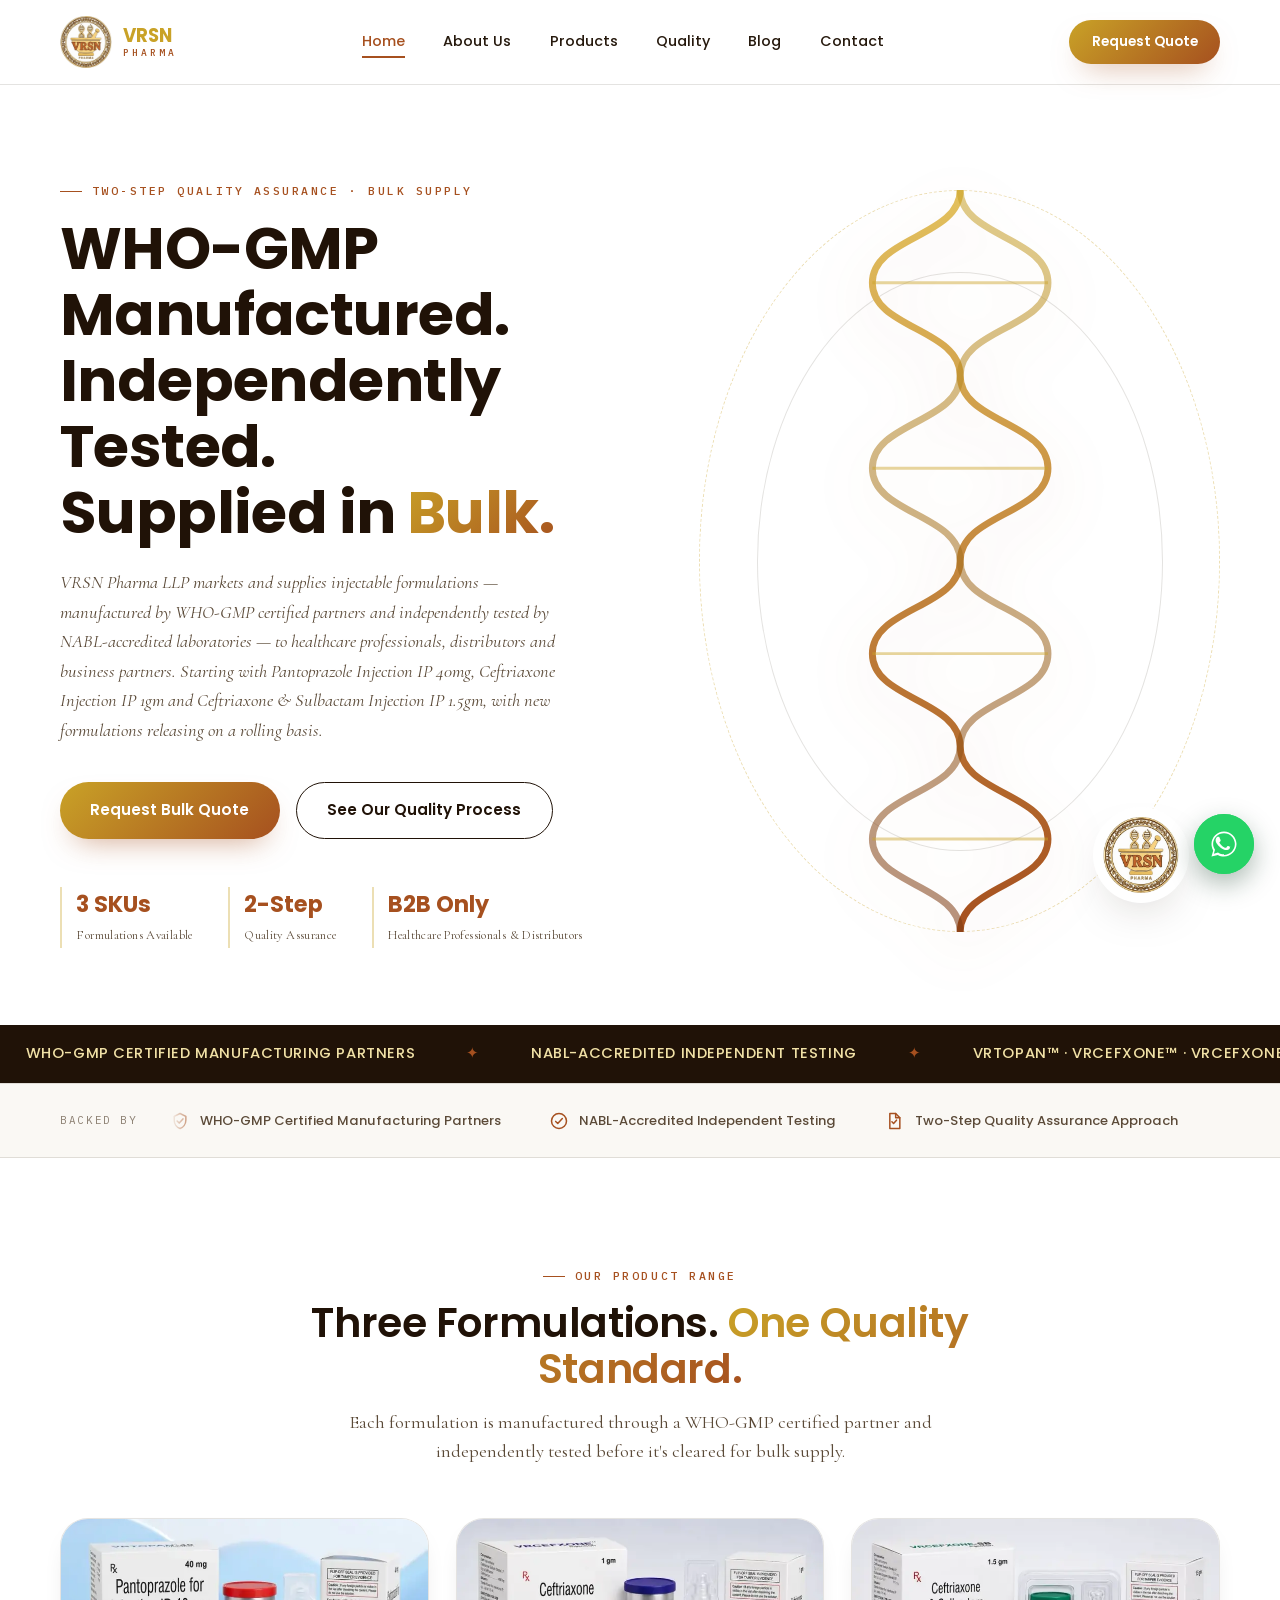
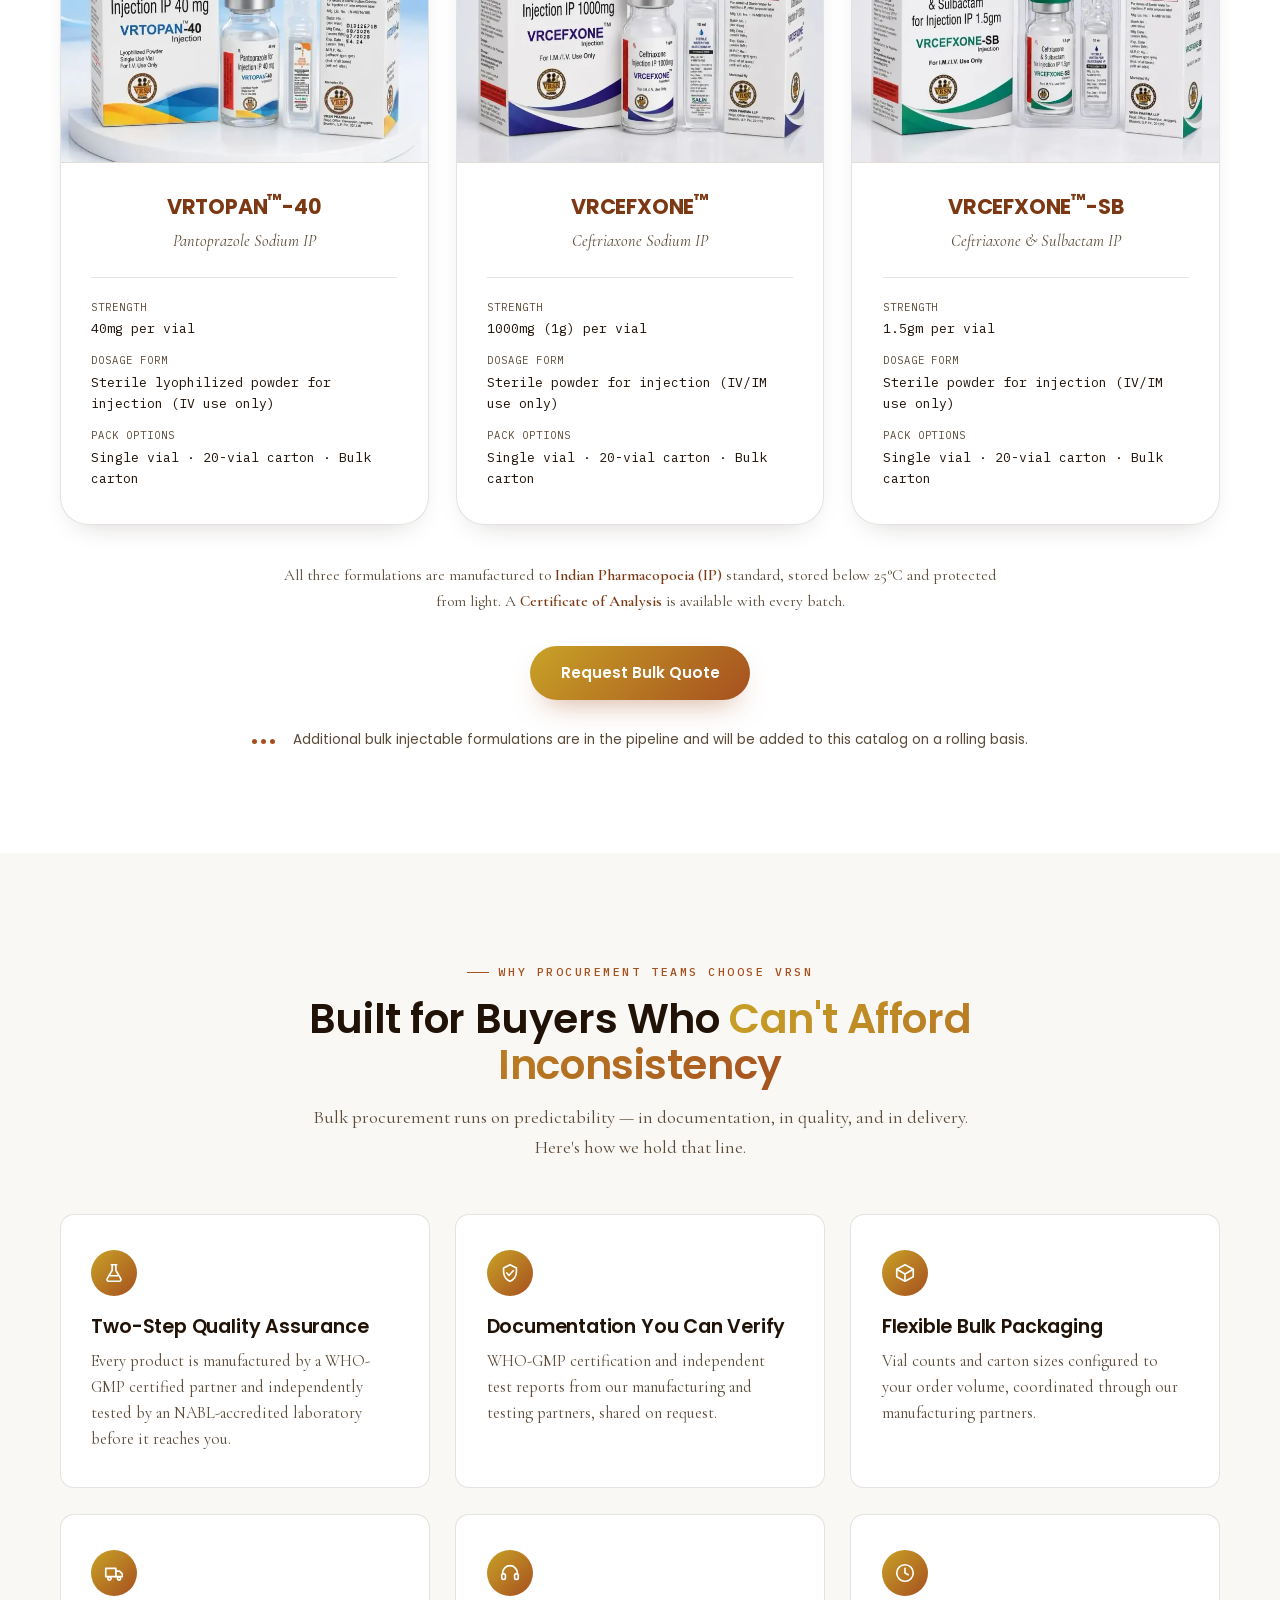
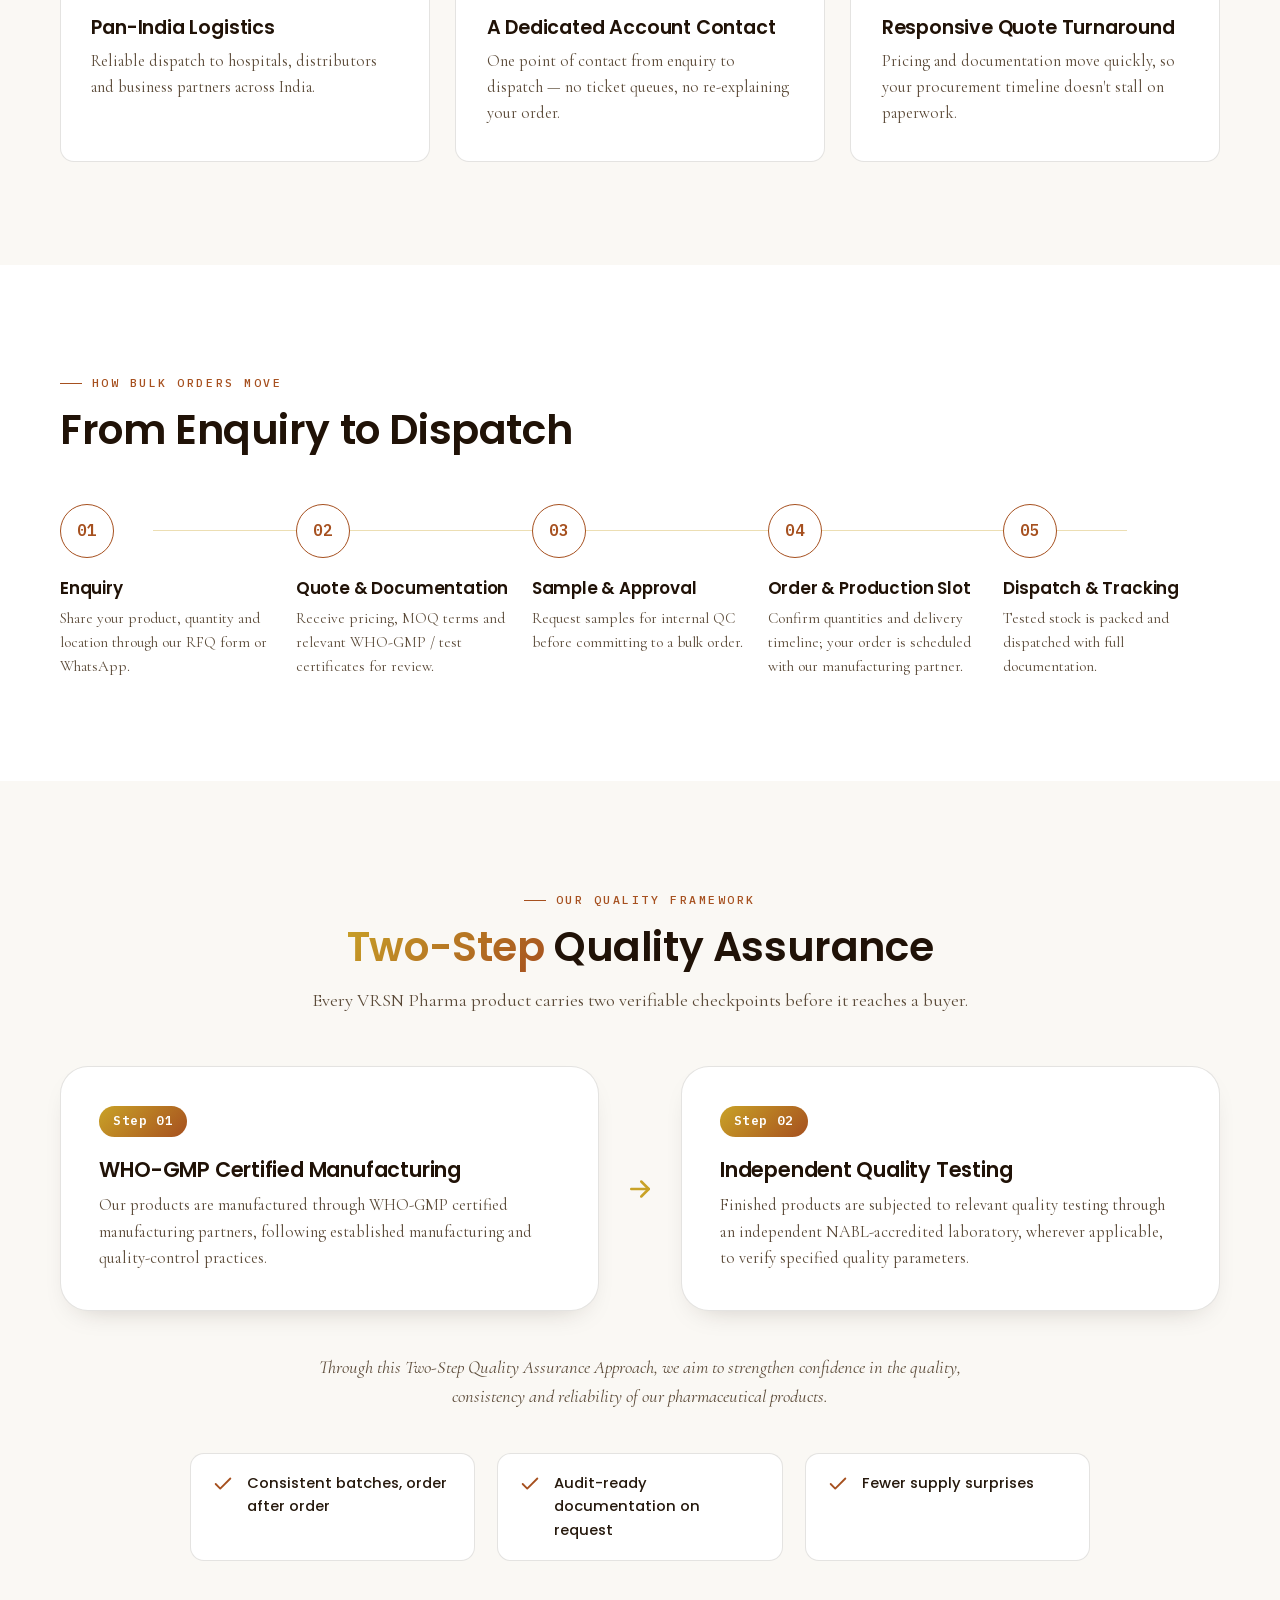
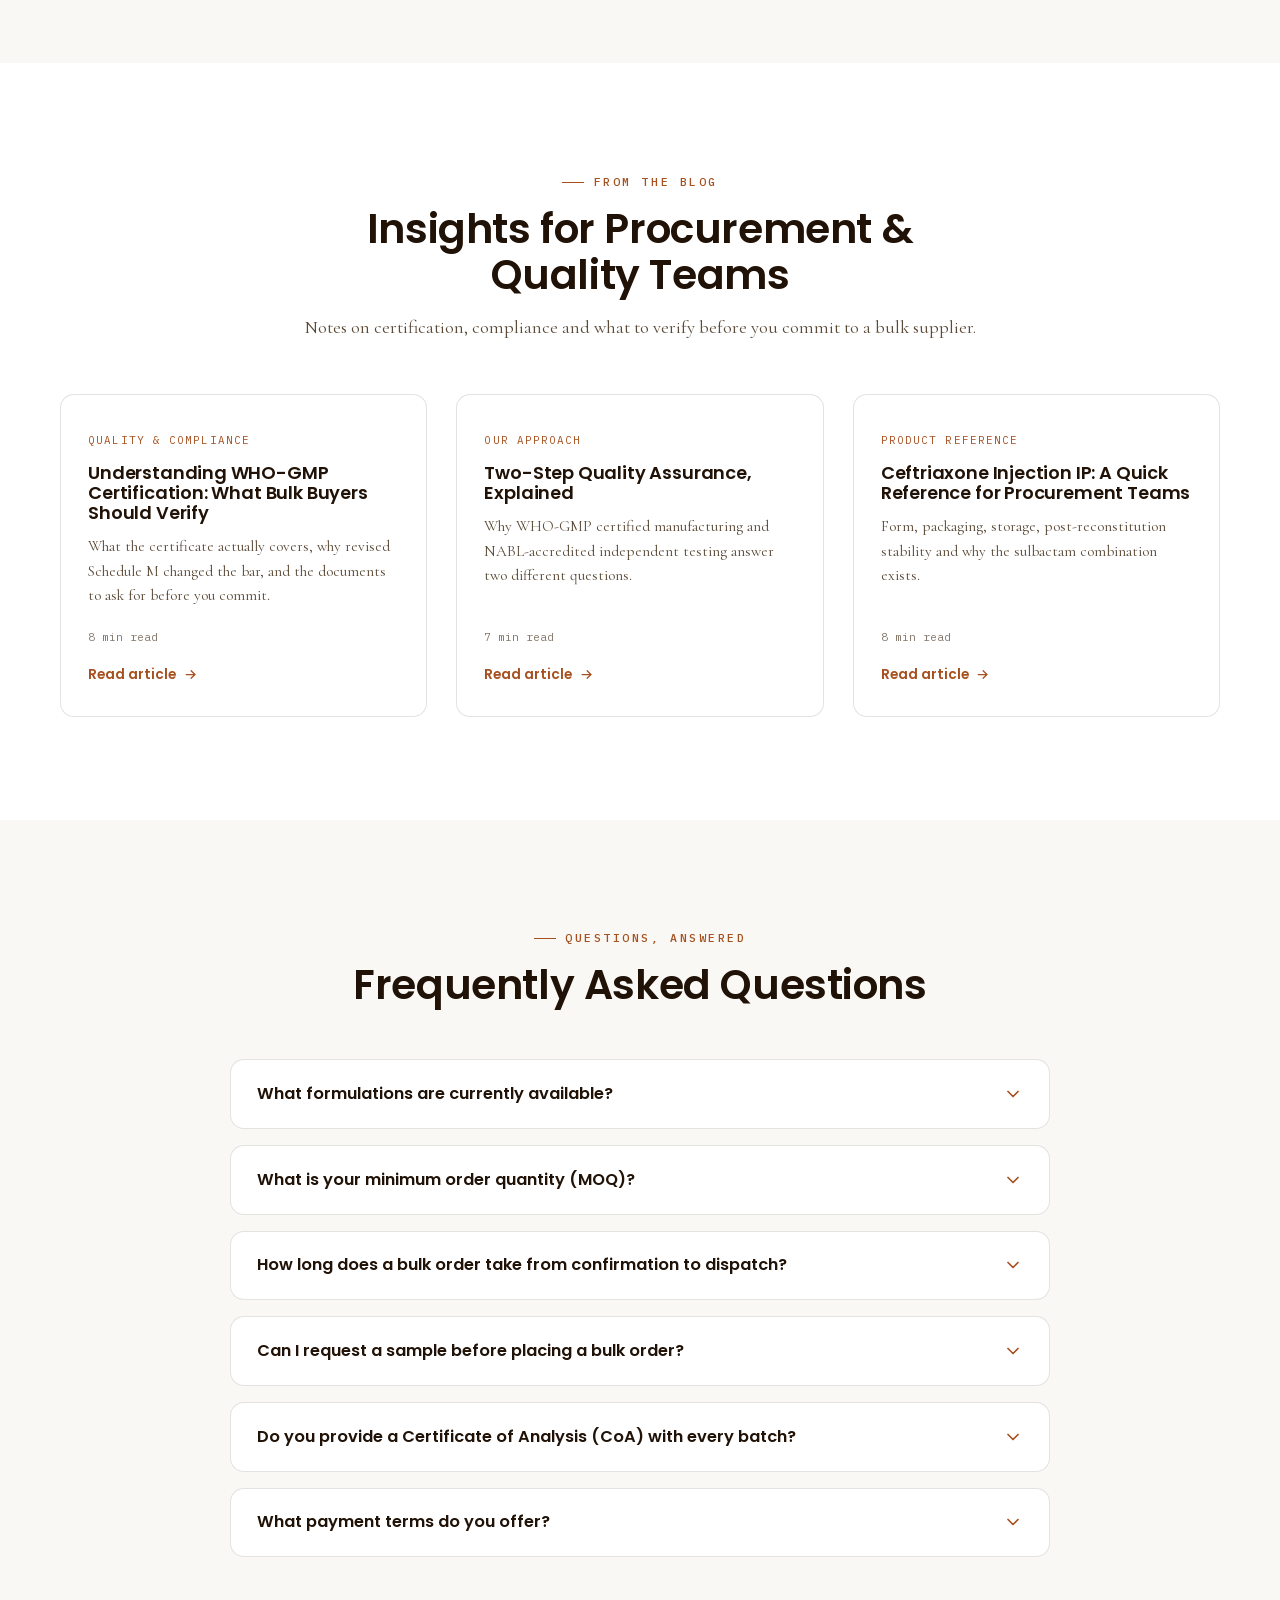
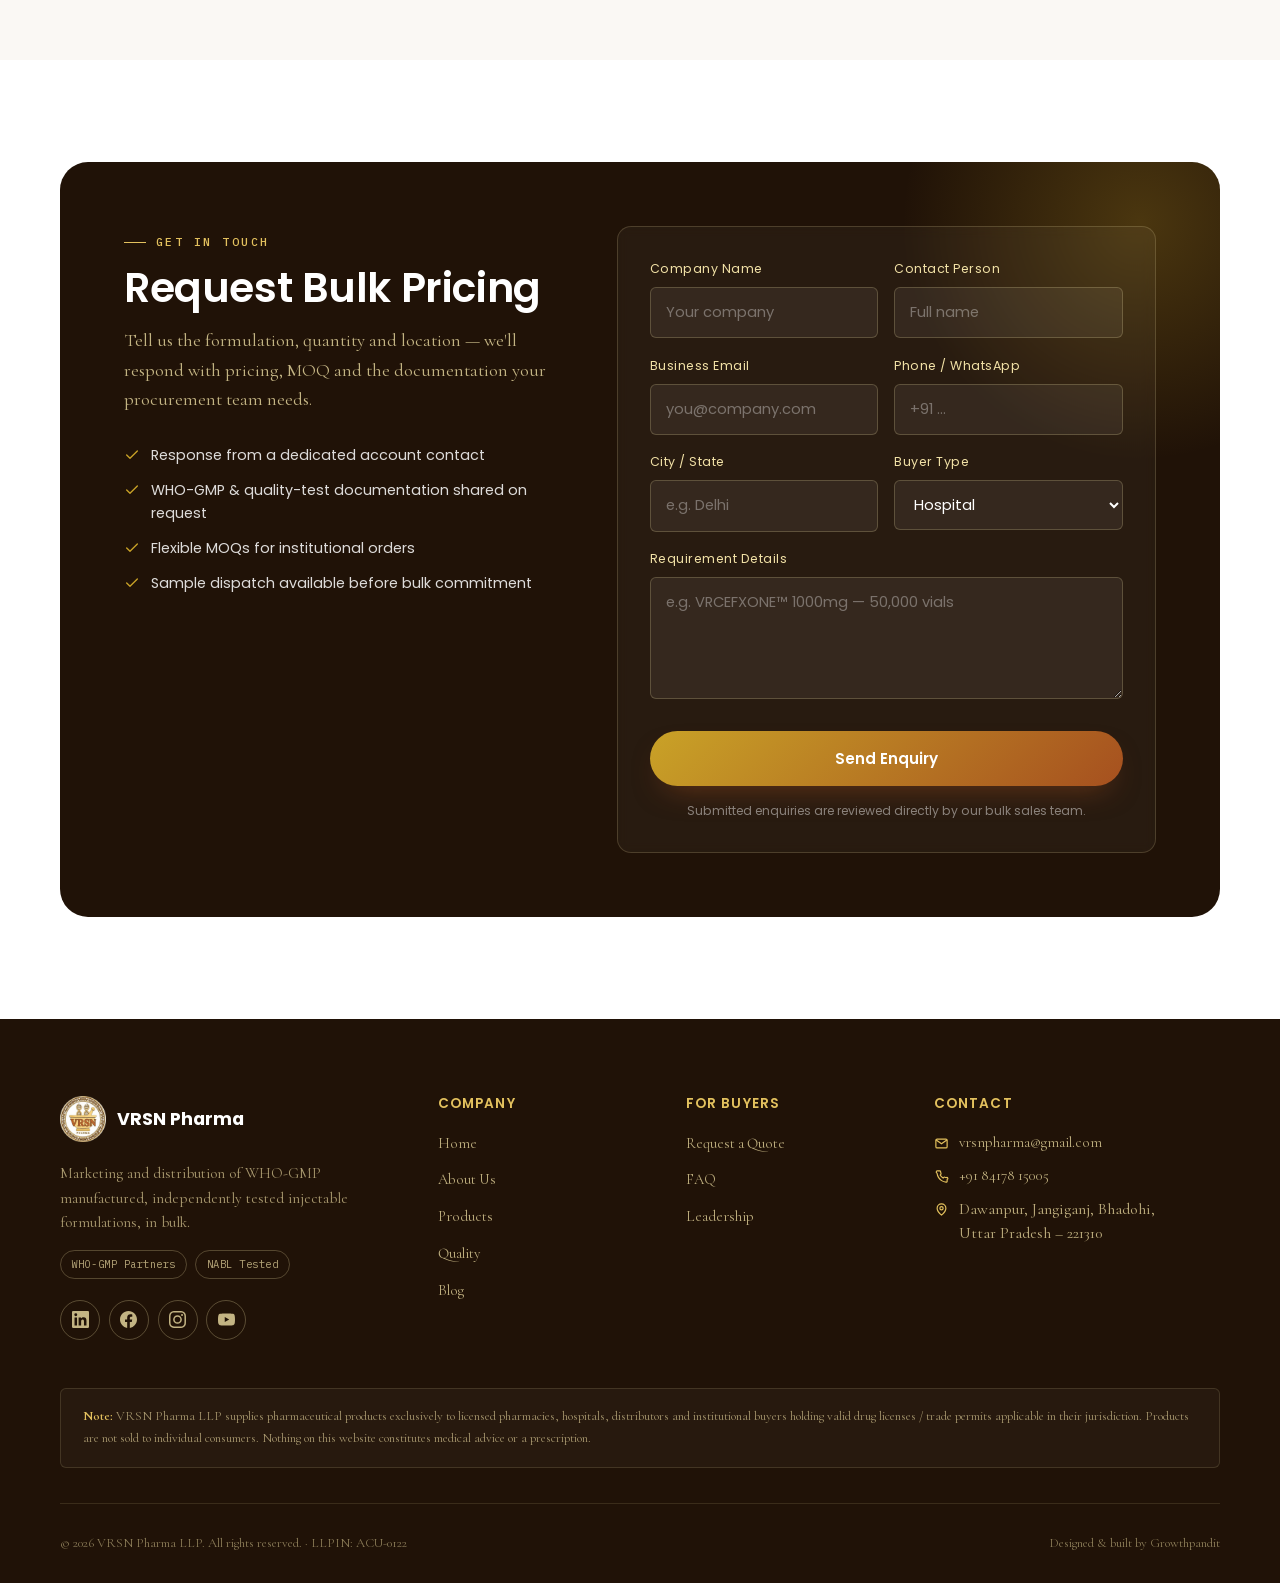
==== commit fe10484a: "Fix mobile alignment in six places Things that read fine as multi-column but went ragged once stacke" ====
--- a/index.html
+++ b/index.html
@@ -528,8 +528,8 @@
 
 /* ---------- What this means row ---------- */
 .means-row { display: grid; grid-template-columns: repeat(3, 1fr); gap: 1.4rem; max-width: 900px; margin: 2.6rem auto 0; }
-.means-item { display: flex; align-items: center; gap: 0.8rem; background: var(--white); border: 1px solid var(--line); border-radius: var(--radius-md); padding: 1.1rem 1.3rem; }
-.means-item svg { width: 22px; height: 22px; color: var(--copper); flex-shrink: 0; }
+.means-item { display: flex; align-items: flex-start; gap: 0.8rem; background: var(--white); border: 1px solid var(--line); border-radius: var(--radius-md); padding: 1.1rem 1.3rem; }
+.means-item svg { width: 22px; height: 22px; color: var(--copper); flex-shrink: 0; margin-top: 1px; }
 .means-item span { font-family: var(--font-display); font-size: 0.92rem; font-weight: 500; color: var(--ink); }
 
 /* ---------- Blog cards ---------- */
@@ -1183,6 +1183,41 @@
 
 /* In the drawer the row is centred under the call button. */
 .nav-drawer-cta .social-links { justify-content: center; margin-top: 1.1rem; }
+/* ==========================================================================
+   MOBILE ALIGNMENT FIXES
+   Things that read fine in a wide multi-column layout but go ragged once
+   everything stacks into one narrow column.
+   ========================================================================== */
+@media (max-width: 767px) {
+  /* Wrapping left a "·" stranded at the end of a line and orphaned the
+     postcode. One fact per row, separators dropped. */
+  .facts-strip { flex-direction: column; gap: 0.4rem; text-align: center; }
+  .facts-strip .fdot { display: none; }
+
+  /* The dots hung off to the left of a left-aligned paragraph inside an
+     otherwise centred section. Stack and centre them instead. */
+  .more-soon { flex-direction: column; gap: 0.6rem; text-align: center; }
+
+  /* The footer columns stack here, so the icons were pushing the contact
+     details off the left rail that every other footer link sits on. */
+  .footer-contact li svg { display: none; }
+  .footer-contact li { gap: 0; }
+
+  /* Card-inside-a-card cost ~70px of width. Flatten the form into the band
+     and separate it with a rule instead. */
+  .rfq-form {
+    background: transparent;
+    border: none;
+    -webkit-backdrop-filter: none;
+    backdrop-filter: none;
+    padding: 1.4rem 0 0;
+    border-top: 1px solid rgba(241, 225, 166, 0.18);
+  }
+
+  /* A 4:5 frame around a small mark left most of the box empty. */
+  .story-visual { aspect-ratio: 1 / 1; max-width: 264px; }
+  .story-visual svg { width: 62%; }
+}
 </style>
 </head>
 <body>
@@ -1527,7 +1562,7 @@
         <span class="fdot">·</span>
         <span><strong>LLPIN</strong> ACU-0122</span>
         <span class="fdot">·</span>
-        <span>Dawanpur, Jangiganj, Bhadohi, Uttar Pradesh – 221310</span>
+        <span>Dawanpur, Jangiganj, Bhadohi,<br>Uttar Pradesh – 221310</span>
       </div>
     </div>
   </div>
@@ -1825,7 +1860,7 @@
         <ul class="footer-contact">
           <li><svg viewBox="0 0 24 24" fill="none" stroke="currentColor" stroke-width="1.9" stroke-linecap="round" stroke-linejoin="round" aria-hidden="true"><rect x="3" y="5" width="18" height="14" rx="2"/><path d="m3.5 6.5 8.5 6 8.5-6"/></svg><a href="mailto:vrsnpharma@gmail.com">vrsnpharma@gmail.com</a></li>
           <li><svg viewBox="0 0 24 24" fill="none" stroke="currentColor" stroke-width="1.9" stroke-linecap="round" stroke-linejoin="round" aria-hidden="true"><path d="M21 16.9v2.6a1.6 1.6 0 0 1-1.8 1.6 16 16 0 0 1-7-2.5 15.7 15.7 0 0 1-4.8-4.8 16 16 0 0 1-2.5-7A1.6 1.6 0 0 1 6.5 3H9a1.6 1.6 0 0 1 1.6 1.4c.1.9.3 1.8.6 2.6a1.6 1.6 0 0 1-.4 1.7l-1 1a12.8 12.8 0 0 0 4.8 4.8l1-1a1.6 1.6 0 0 1 1.7-.4c.8.3 1.7.5 2.6.6A1.6 1.6 0 0 1 21 16.9Z"/></svg><a href="tel:+918417815005">+91 84178 15005</a></li>
-          <li><svg viewBox="0 0 24 24" fill="none" stroke="currentColor" stroke-width="1.9" stroke-linecap="round" stroke-linejoin="round" aria-hidden="true"><path d="M12 21s7-5.7 7-11a7 7 0 1 0-14 0c0 5.3 7 11 7 11Z"/><circle cx="12" cy="10" r="2.6"/></svg><span>Dawanpur, Jangiganj, Bhadohi, Uttar Pradesh – 221310</span></li>
+          <li><svg viewBox="0 0 24 24" fill="none" stroke="currentColor" stroke-width="1.9" stroke-linecap="round" stroke-linejoin="round" aria-hidden="true"><path d="M12 21s7-5.7 7-11a7 7 0 1 0-14 0c0 5.3 7 11 7 11Z"/><circle cx="12" cy="10" r="2.6"/></svg><span>Dawanpur, Jangiganj, Bhadohi,<br>Uttar Pradesh – 221310</span></li>
         </ul>
       </div>
     </div>
